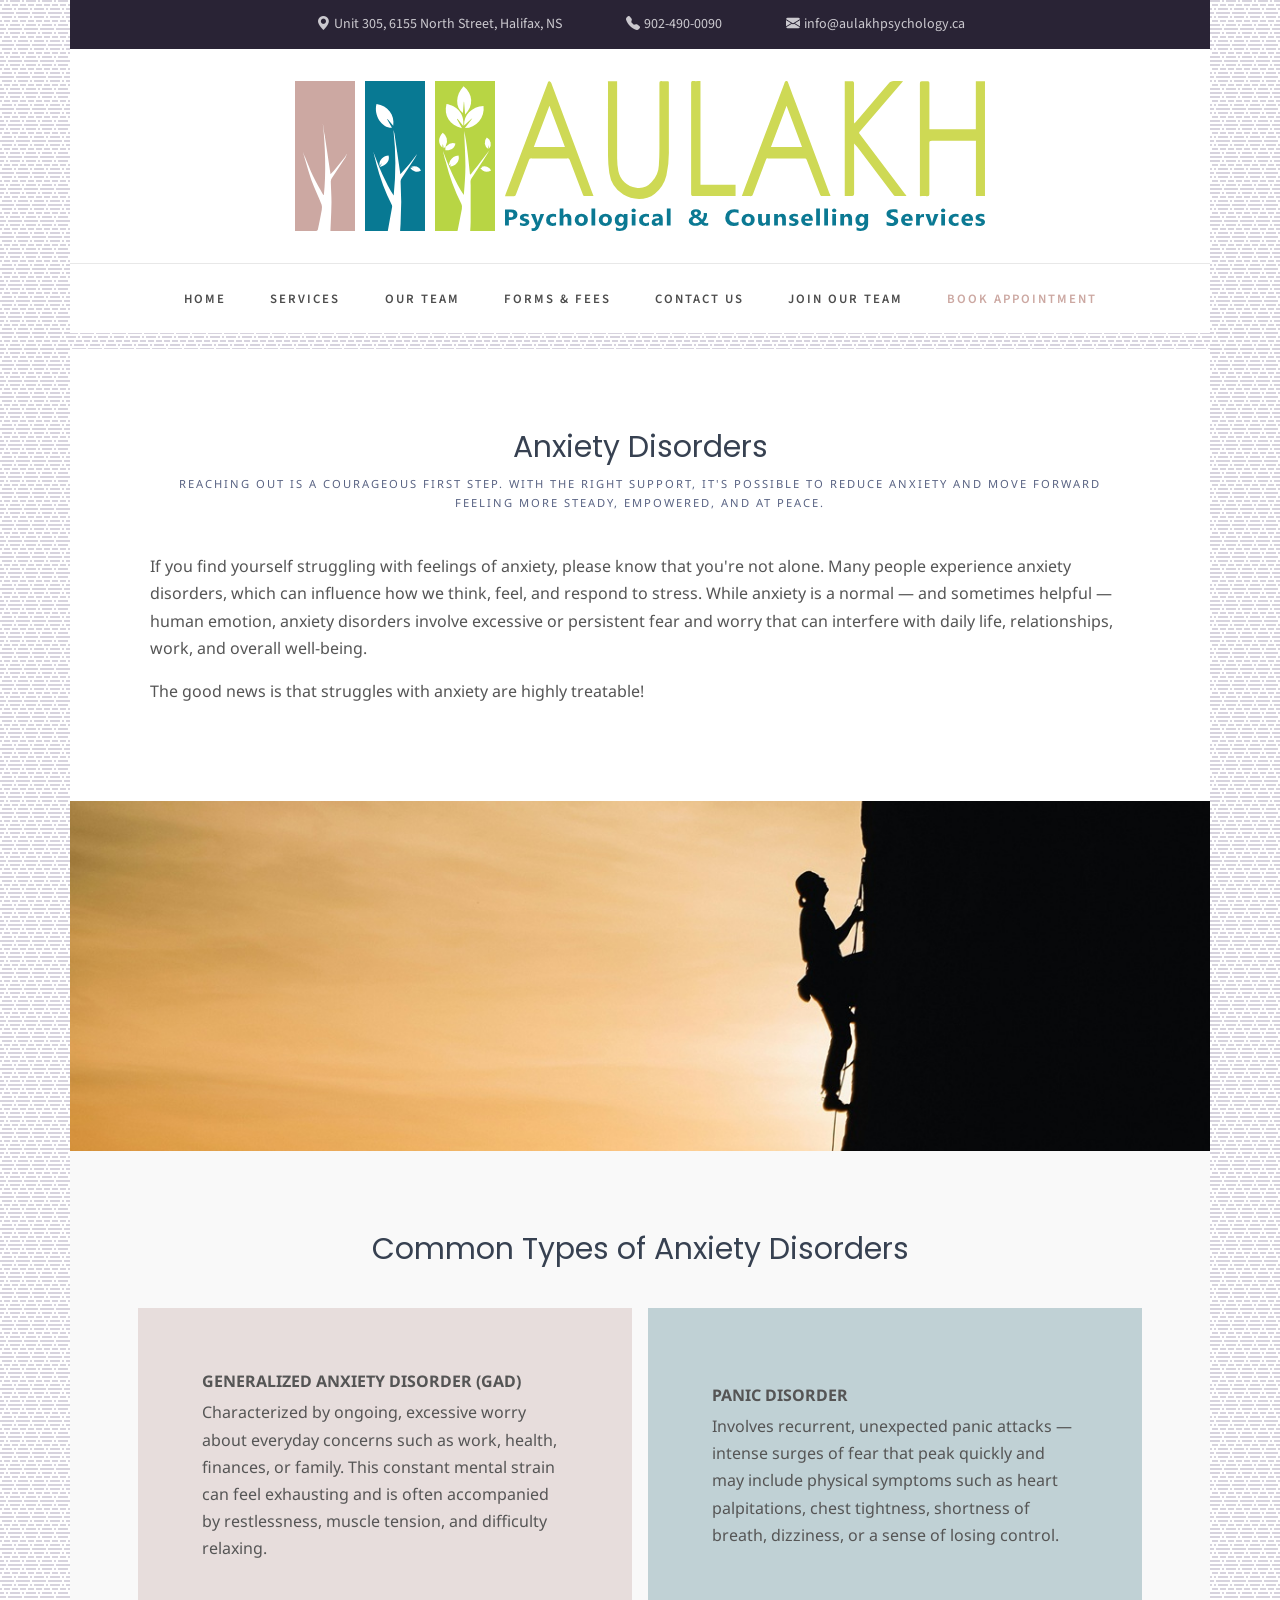
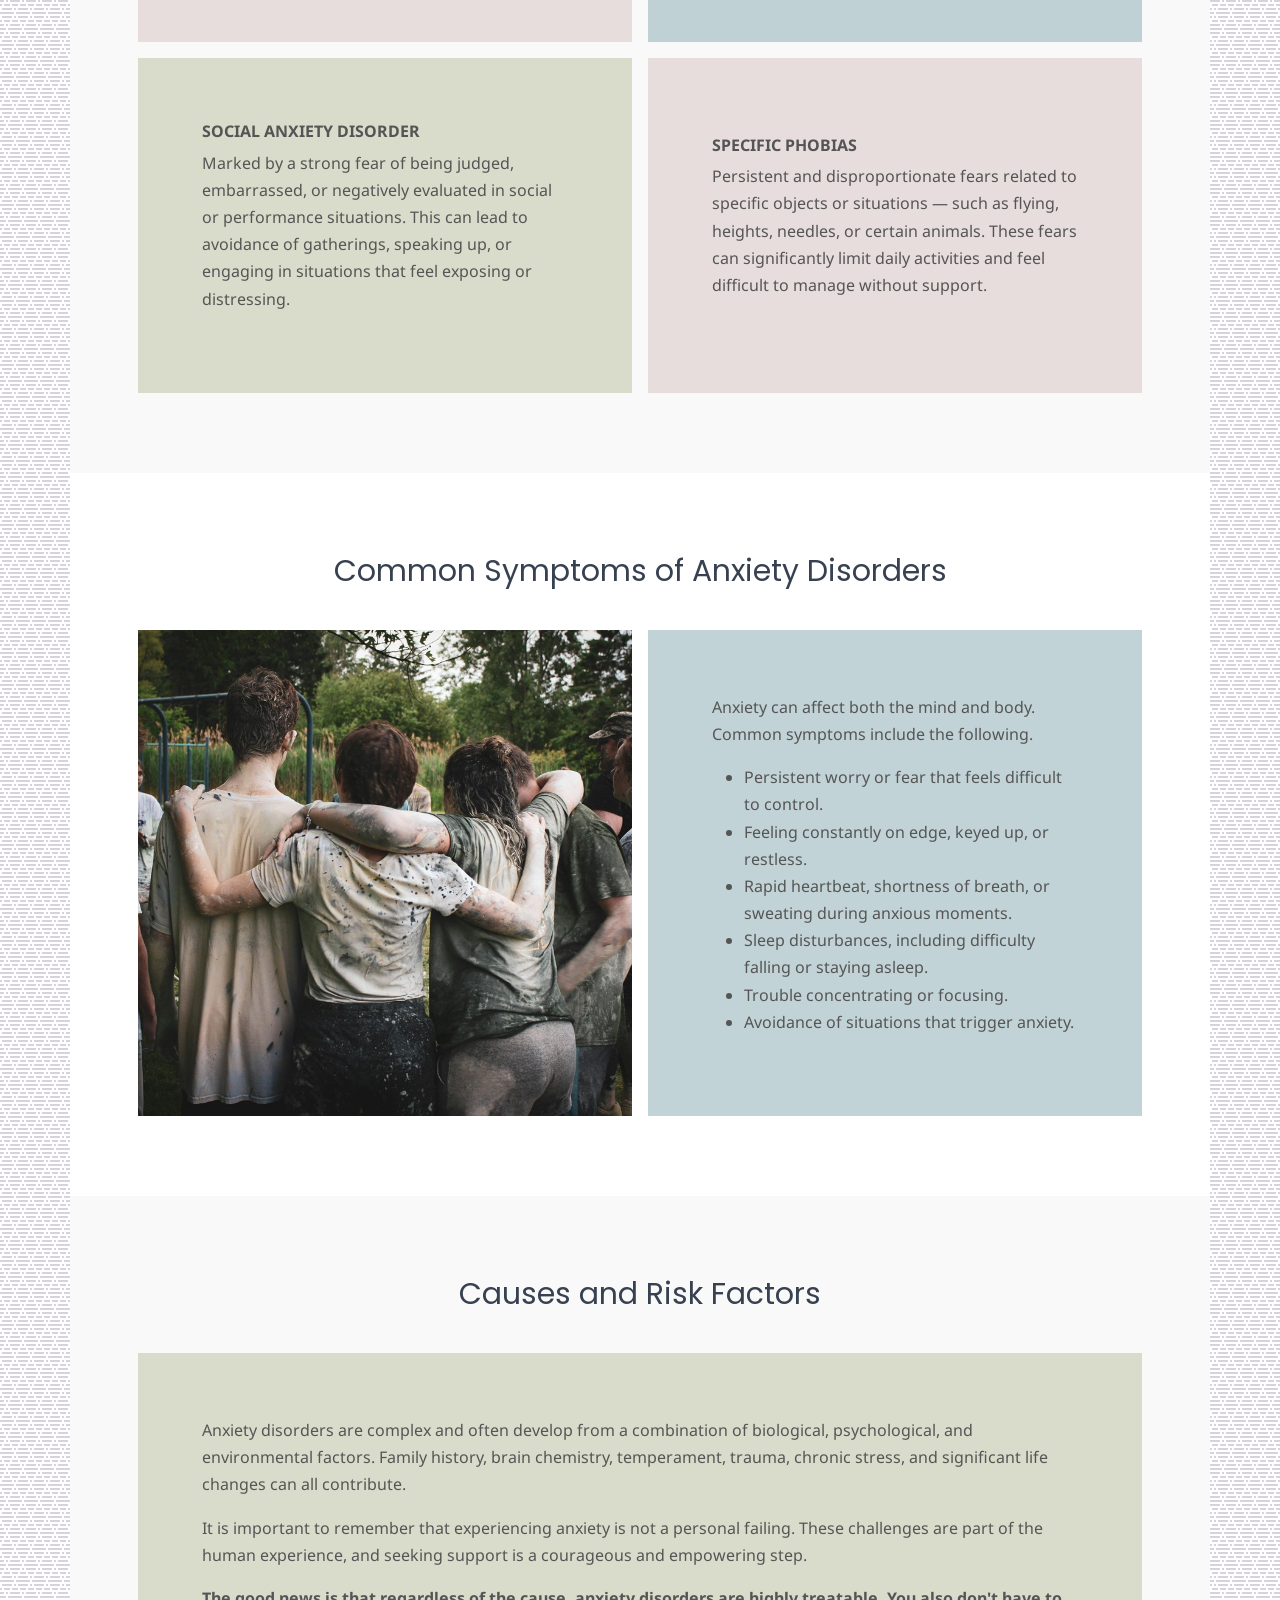
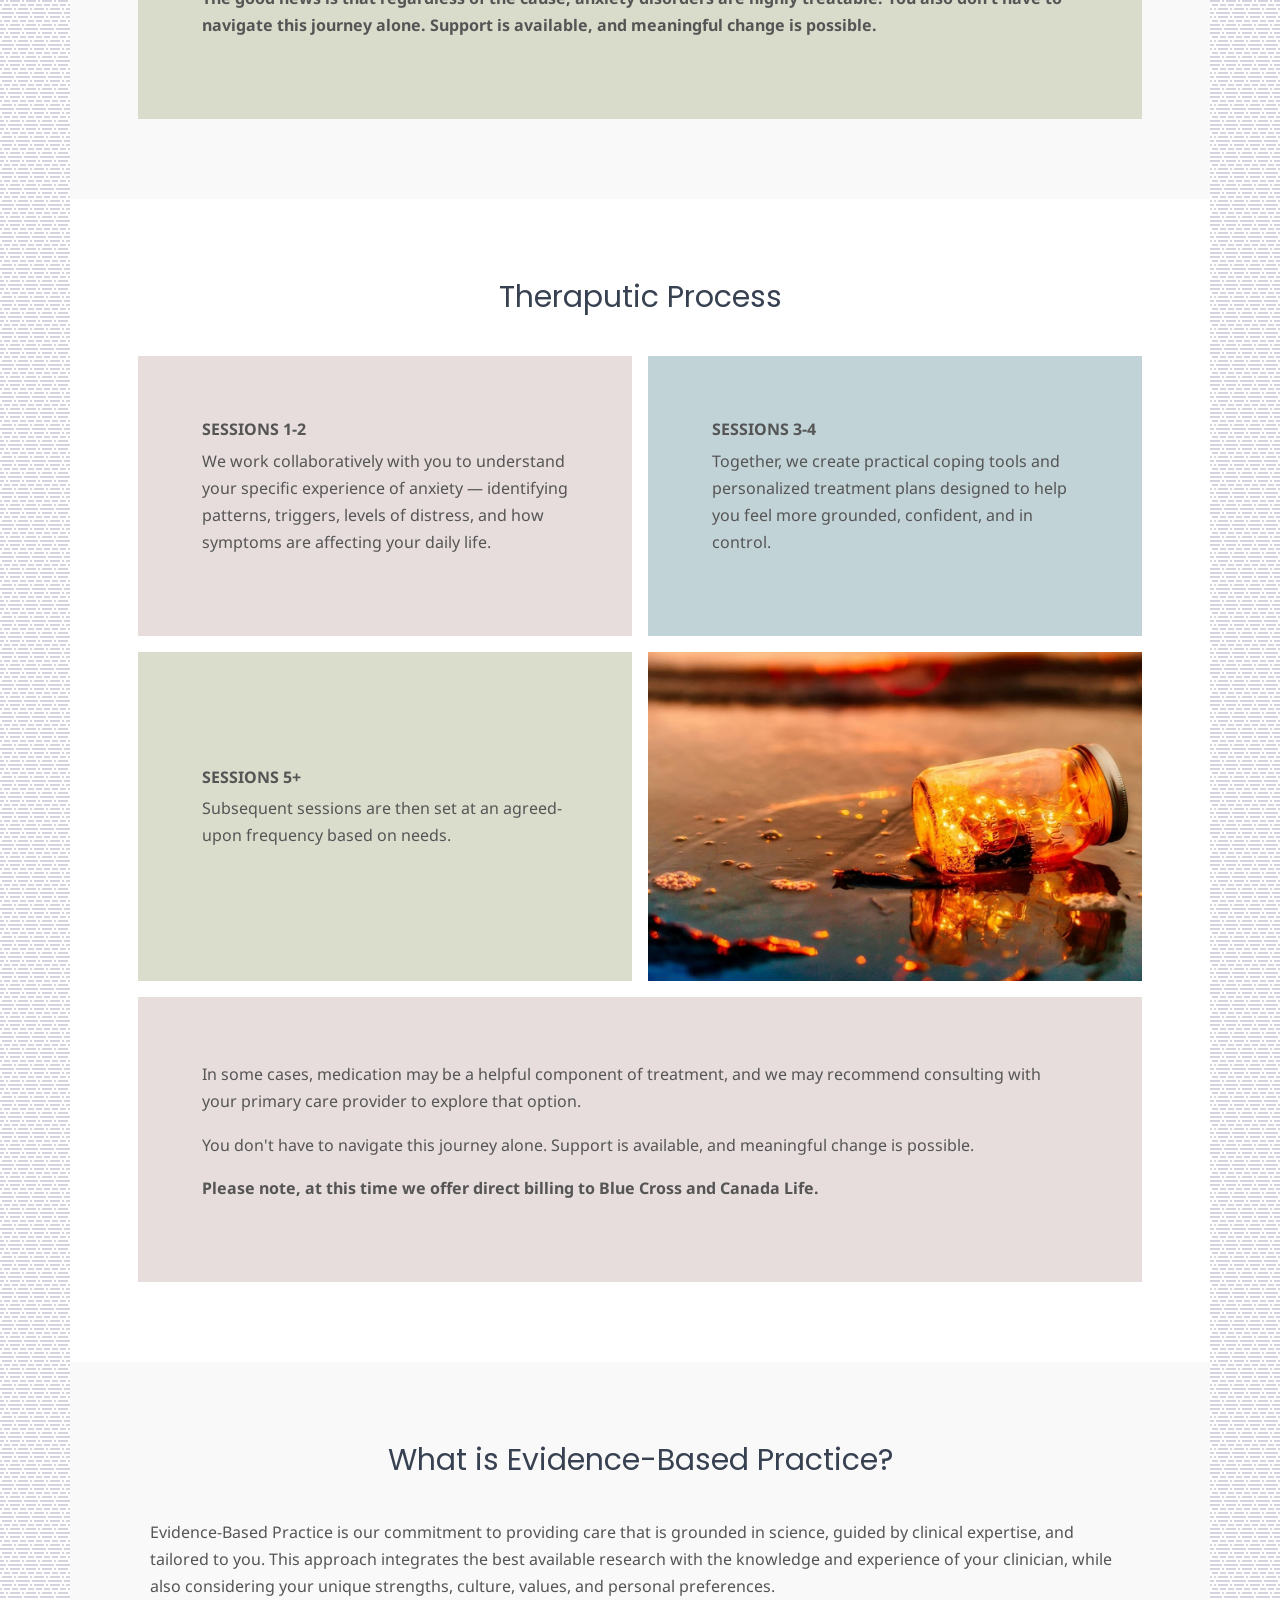
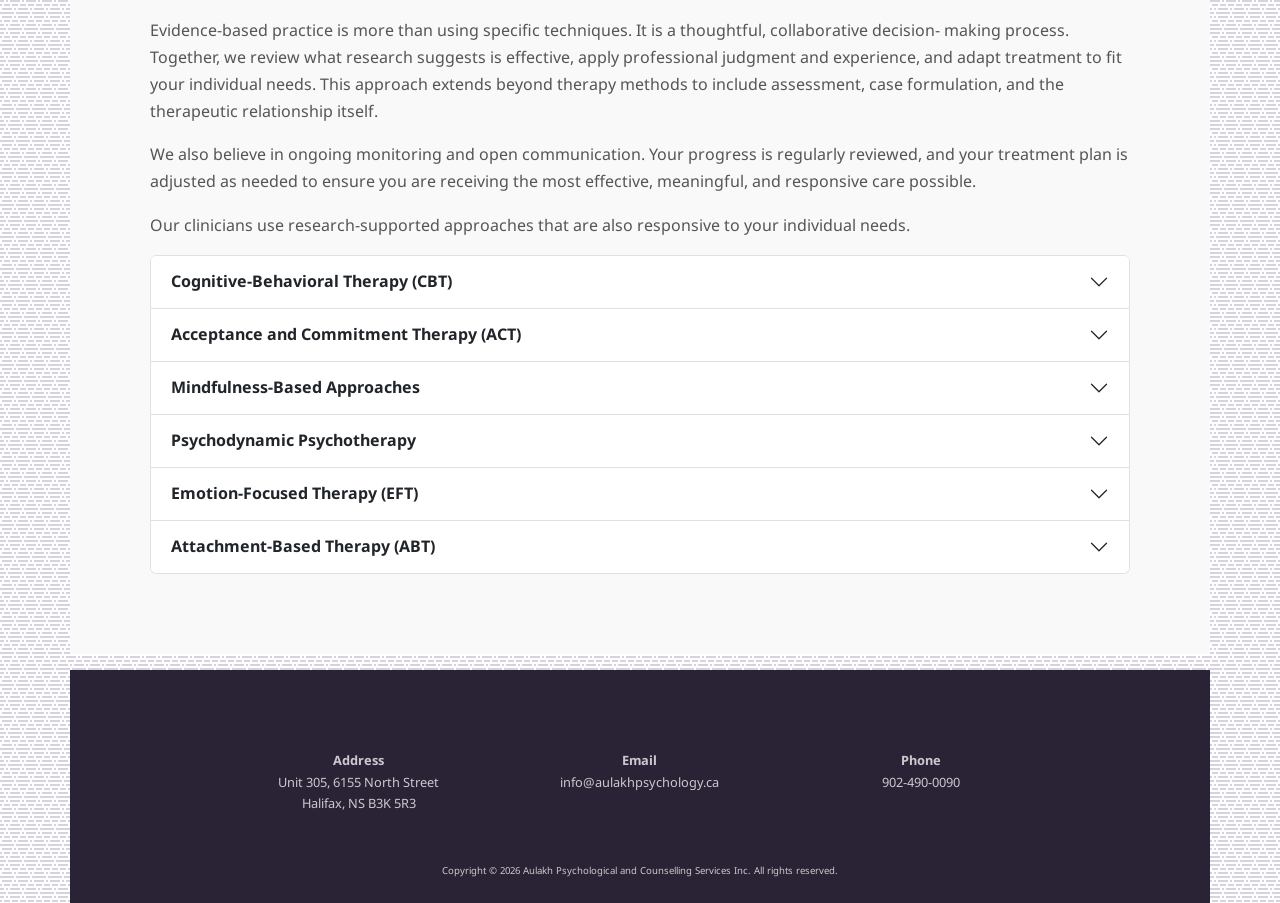
==== anxiety-disorders.html @ 4c72647c "first commit" ====
<!doctype html>
<html lang="en">
    <head>
        <meta charset="utf-8">
        <meta name="viewport" content="width=device-width, initial-scale=1">
        <meta name="description" content="Registered Clinical Psychologists and Social Workers in Halifax, Nova Scotia" />
	    <meta name="keywords" content="aulakh, psychology, psychological, psychologists, counselling, clinicians, assessments, telehealth" />
        <title>Anxiety Disorders - Aulakh Psychology</title>
        
        <!-- STYLESHEETS -->
        <link href="css/animate.css" rel="stylesheet">
        <link href="css/bootstrap.css" rel="stylesheet">
        <link href="css/style.css" rel="stylesheet">
        <!-- END STYLESHEETS -->

        <!-- SCRIPTS -->
        <script src="js/jquery-4.0.0.min.js"></script>
        <script src="js/bootstrap.bundle.js"></script>
        <script src="js/main.js"></script> 
        <!-- END SCRIPTS -->
    </head>
    <body>
        <!-- PRELOADER -->
        <div class="loader-wrap">
            <!-- <span class="loader"></span> -->
        </div>
        <!-- END PRELOADER -->

        <div class="content-blur"></div>
        
        <div class="page-wrapper">
            <header>

                <!-- HEADER INFO BAR -->
                <div class="container-lg text-center d-none d-sm-block header-bar">
                    <div class="row">
                        <div class="col-12 header-banner">
                            <div class="header-content">
                                <a href="http://maps.google.com?q=6155%20North%20Street%20Halifax%20NS%20B3K%205R3" target="_blank"><i class="pe-md-1 bi bi-geo-alt-fill"></i></a><a href="http://maps.google.com?q=6155%20North%20Street%20Halifax%20NS%20B3K%205R3" target="_blank">Unit 305, 6155 North Street, Halifax, NS</a>
                            </div>
                            <div class="header-content">
                                <a href="tel:+9024900090"><i class="pe-md-1 bi bi-telephone-fill"></i></a><a href="tel:+9024900090">902-490-0090</a>
                            </div>
                            <div class="header-content">
                                <a href="mailto:info@aulakhpsychology.ca"><i class="pe-md-1 bi bi-envelope-fill"></i></a><a href="mailto:info@aulakhpsychology.ca">info@aulakhpsychology.ca</a>                  
                            </div>
                        </div>
                    </div>
                </div>
                <!-- END HEADER INFO BAR -->

                <!-- WEBSITE LOGO -->
                <div class="container-lg logo-wrap">
                    <div class="logo-container">
                        <div class="img-container"> 
                            <img src="images/aulakh_logo_1.svg" id="logo-1" alt="Aulakh Logo Small Tree" />
                        </div>
                        <div class="img-container">
                            <img src="images/aulakh_logo_2.svg" id="logo-2" alt="Aulakh Logo Medium Tree" />
                        </div>
                        <div class="img-container">
                            <img src="images/aulakh_logo_3.svg" id="logo-3" alt="Aulakh Logo Large Tree" />
                        </div>
                        <div class="img-container">
                            <img src="images/aulakh_logo_4.svg" id="logo-4" alt="Aulakh Logo Text" />
                        </div>
                    </div>
                </div>
                <!-- END WEBSITE LOGO -->
            </header>
            <!-- NAVIGATION MENU -->
            <nav class="navbar1 container-wrap" role="navigation">
                <div class="container-lg text-center navbar-container">
                    <button class="navbar-toggle">
                        <span class="bar"></span>
                        <span class="bar"></span>
                        <span class="bar"></span>
                    </button>
                    <div class="row">
                        <div class="col-12">
                            <ul class="navbar-menu">
                                <li><a href="index.html">Home</a></li>
                                <li class="has-dropdown">
                                    <a class="scroll" href="index.html#theraputic-services">Services</a>
                                    <button  class="drop-toggle">
                                        <i class="bi bi-chevron-compact-down chevron"></i>
                                    </button>
                                    <ul class="dropdown">
                                        <li><a href="couples-therapy.html">Couples Therapy</a></li>
                                        <li><a href="neurodiversity.html">Neurodiversity</a></li>
                                        <li><a href="mood-disorders.html">Mood Disorders</a></li>
                                        <li class="active"><a href="anxiety-disorders.html">Anxiety Disorders</a></li>
                                        <li><a href="trauma.html">Trauma</a></li>
                                        <li><a href="gender-sexuality.html">Gender & Sexuality</a></li>
                                        <li><a href="assessment-services.html">Assessments</a></li>
                                    </ul>
                                </li>
                                <li><a class="scroll" href="index.html#team">Our Team</a></li>
                                <li><a href="forms-fees.html">Forms & Fees</a></li>
                                <li><a href="contact.html">Contact Us</a></li>
                                <li><a href="join-team.html">Join Our Team</a></li>
                                <li><a href="appointment-request.html" class="appointment">Book Appointment</a></li>
                            </ul>
                        </div>
                    </div>
                </div>
            </nav>
            <!-- END NAVIGATION MENU -->
            <main class="container-wrap">
                <div class="container-lg section-wrap-main bg-white">
                    <div class="row">
                        <div class="col-12 text-center heading">
                            <h1>Anxiety Disorders</h1>
                            <span class="subheading">
                                Reaching out is a courageous first step. With the right support, it's possible to reduce anxiety and 
                                move forward feeling more steady, empowered, and at peace.
                            </span>
                        </div>
                    </div>
                    <div class="row">
                        <div class="col-12">
                            <p>
                                If you find yourself struggling with feelings of anxiety, please know that you're not alone. Many people
                                experience anxiety disorders, which can influence how we think, feel, and respond to stress. While
                                anxiety is a normal — and sometimes helpful — human emotion, anxiety disorders involve excessive or
                                persistent fear and worry that can interfere with daily life, relationships, work, and overall well-being.
                            </p>
                            <p>
                                The good news is that struggles with anxiety are highly treatable!
                            </p>
                        </div>
			        </div>
                </div>
                <div class="container-lg section-wrap-alt">
                    <img class="fill-photo-width" src="images/anxiety-01.jpg">
                </div>
                <div class="container-lg section-wrap bg-grey">
                    <div class="row">
                        <div class="col-12 text-center heading">
                            <h1>Common Types of Anxiety Disorders</h1>
                        </div>
                    </div>
                    <div class="row justify-content-center">
                        <div class="col-lg-6 px-0 pe-lg-2 pe-xxl-3 pb-1 pb-md-2 pb-xxl-3">
                            <div class="w-100 h-100">
                                <div class="info-box-less-padding align-content-center pink w-100 h-100">
                                    <h6>Generalized Anxiety Disorder (GAD)</h6>
                                    <p>
                                        Characterized by ongoing, excessive worry about everyday concerns such as work, health, finances, 
                                        or family. This constant mental strain can feel exhausting and is often accompanied by restlessness, 
                                        muscle tension, and difficulty relaxing.
                                    </p>
                                </div>
                            </div>
                        </div>
                        <div class="col-lg-6 px-0 ps-lg-2 ps-xxl-3 pb-1 py-md-2 pt-lg-0 pb-xxl-3">
                            <div class="w-100 h-100">
                                <div class="info-box-less-padding align-content-center blue w-100 h-100">
                                    <h6>Panic Disorder</h6>
                                    <p>
                                        Involves recurrent, unexpected panic attacks — intense surges of fear that peak quickly and may include 
                                        physical symptoms such as heart palpitations, chest tightness, shortness of breath, dizziness, or a sense 
                                        of losing control.
                                    </p>
                                </div>
                            </div>
                        </div>
                    </div>
                    <div class="row justify-content-center">
                        <div class="col-lg-6 px-0 pe-lg-2 pe-xxl-3 pb-1 py-md-2 pb-lg-0 pt-xxl-3">
                            <div class="w-100 h-100">
                                <div class="info-box-less-padding align-content-center green w-100 h-100">
                                    <h6>Social Anxiety Disorder</h6>
                                    <p>
                                        Marked by a strong fear of being judged, embarrassed, or negatively evaluated in social or performance 
                                        situations. This can lead to avoidance of gatherings, speaking up, or engaging in situations that feel 
                                        exposing or distressing.
                                    </p>
                                </div>
                            </div>
                        </div>
                        <div class="col-lg-6 px-0 ps-lg-2 ps-xxl-3 pt-md-2 pt-xxl-3">
                            <div class="w-100 h-100">
                                <div class="info-box-less-padding align-content-center pink w-100 h-100">
                                    <h6>Specific Phobias</h6>
                                    <p>
                                        Persistent and disproportionate fears related to specific objects or situations — such as flying, heights, 
                                        needles, or certain animals. These fears can significantly limit daily activities and feel difficult to manage 
                                        without support.
                                    </p>
                                </div>
                            </div>
                        </div>
                    </div>
                </div>
                <div class="container-lg section-wrap bg-white">
                    <div class="row">
                        <div class="col-12 text-center heading">
                            <h1>Common Symptoms of Anxiety Disorders</h1>
                        </div>
                    </div>
                    <div class="row justify-content-center">
                        <div class="col-lg-6 px-0 pe-lg-2 pe-xxl-3 pb-1 pb-md-2 pb-lg-0">
                            <div class="w-100 h-100">
                                <div class="w-100 h-100">
                                    <div class="fill-photo-height">
                                        <img class="fill-photo-height" src="images/anxiety-03.jpg">
                                    </div>
                                </div>
                            </div>
                        </div>
                        <div class="col-lg-6 px-0 ps-lg-2 ps-xxl-3 pt-md-2 pt-lg-0">
                            <div class="w-100 h-100">
                                <div class="info-box-less-padding align-content-center blue w-100 h-100">
                                    <p>Anxiety can affect both the mind and body. Common symptoms include the following.</p>
                                    <ul>
                                        <li>Persistent worry or fear that feels difficult to control.</li>
                                        <li>Feeling constantly on edge, keyed up, or restless.</li>
                                        <li>Rapid heartbeat, shortness of breath, or sweating during anxious moments.</li>
                                        <li>Sleep disturbances, including difficulty falling or staying asleep.</li>
                                        <li>Trouble concentrating or focusing.</li>
                                        <li>Avoidance of situations that trigger anxiety.</li>
                                    </ul>
                                </div>
                            </div>
                        </div>
                    </div>
                </div>
                <div class="container-lg section-wrap bg-grey">
                    <div class="row">
                        <div class="col-12 text-center heading">
                            <h1>Causes and Risk Factors</h1>
                        </div>
                    </div>
                    <div class="row justify-content-center">
                        <div class="col-12 px-0">
                            <div class="info-box-less-padding green">
                                <p>
                                    Anxiety disorders are complex and often develop from a combination of biological, psychological, and 
                                    environmental factors. Family history, brain chemistry, temperament, trauma, chronic stress, and
                                    significant life changes can all contribute.
                                </p>
                                <p>
                                    It is important to remember that experiencing anxiety is not a personal failing. These challenges are 
                                    part of the human experience, and seeking support is a courageous and empowering step.
                                </p>
                                <p><strong>
                                    The good news is that regardless of the cause, anxiety disorders are highly treatable. You also don't
                                    have to navigate this journey alone. Support is available, and meaningful change is possible.
                                </strong></p>
                            </div>
                        </div>
                    </div>
                </div>
                <div class="container-lg section-wrap bg-white">
                    <div class="row">
                        <div class="col-12 text-center heading">
                            <h1>Theraputic Process</h1>
                        </div>
                    </div>
                    <div class="row justify-content-center">
                        <div class="col-lg-6 px-0 pe-lg-2 pe-xxl-3 pb-1 pb-md-2 pb-xxl-3">
                            <div class="w-100 h-100">
                                <div class="info-box pink align-content-center w-100 h-100">
                                    <h6>Sessions 1-2</h6>
                                    <p>
                                        We work collaboratively with you to understand your specific experience of anxiety — identifying 
                                        patterns, triggers, levels of distress, and how symptoms are affecting your daily life.
                                    </p>
                                </div>
                            </div>
                        </div>
                        <div class="col-lg-6 px-0 ps-lg-2 ps-xxl-3 pb-1 py-md-2 pt-lg-0 pb-xxl-3">
                            <div class="w-100 h-100">
                                <div class="info-box blue align-content-center w-100 h-100">
                                    <h6>Sessions 3-4</h6>
                                    <p>
                                        Together, we create practical coping tools and personalized treatment plans designed to
                                        help you feel more grounded, confident, and in control.
                                    </p>
                                </div>
                            </div>
                        </div>
                    </div>
                    <div class="row justify-content-center">
                        <div class="col-lg-6 px-0 pe-lg-2 pe-xxl-3 pb-1 py-md-2 py-xxl-3">
                            <div class="w-100 h-100">
                                <div class="info-box green align-content-center w-100 h-100">
                                    <h6>Sessions 5+</h6>
                                    <p>
                                        Subsequent sessions are then set at an agreed-upon frequency based on needs.
                                    </p>
                                </div>
                            </div>
                        </div>
                        <div class="col-lg-6 px-0 ps-lg-2 ps-xxl-3 pb-1 py-md-2 py-xxl-3">
                            <div class="w-100 h-100">
                                <div class=" fill-photo-height w-100 h-100">
                                    <img class="fill-photo-height" src="images/anxiety-02.jpg">
                                </div>
                            </div>
                        </div>
                    </div>
                    <div class="row justify-content-center">
                        <div class="col-12 px-0 pt-md-2 pt-xxl-3">
                            <div class="info-box-less-padding pink">
                                <p>
                                    In some cases, medication may be a helpful component of treatment, and we may recommend
                                    consulting with your primary care provider to explore that option.
                                </p>
                                <p>
                                    You don't have to navigate this journey alone. Support is available, and meaningful change is possible.
                                </p>
                                <p>
                                    <strong>Please note, at this time we offer direct billing to Blue Cross and Canada Life.</strong>
                                </p>
                            </div>
                        </div>
                    </div>
                </div>
                <div class="container-lg section-wrap-main bg-grey">
                    <div class="row">
                        <div class="col-12 text-center heading">
                            <h1>What is Evidence-Based Practice?</h1>
                        </div>
                    </div>
                    <div class="row">
                        <div class="col-12">
                            <p>
                                Evidence-Based Practice is our commitment to providing care that is grounded in science, guided by clinical 
                                expertise, and tailored to you. This approach integrates the best available research with the knowledge and 
                                experience of your clinician, while also considering your unique strengths, culture, values, and personal 
                                preferences.
                            </p>
                            <p>
                                Evidence-based practice is more than using specific techniques. It is a thoughtful, collaborative decision-
                                making process. Together, we review what research suggests is effective, apply professional judgment and 
                                experience, and adapt treatment to fit your individual needs. This approach extends beyond therapy methods to 
                                include assessment, case formulation, and the therapeutic relationship itself.
                            </p>
                            <p>
                                We also believe in ongoing monitoring and open communication. Your progress is regularly reviewed, and your 
                                treatment plan is adjusted as needed to ensure you are receiving the most effective, meaningful, and responsive 
                                care possible.
                            </p>
                            <p>
                                Our clinicians use research-supported approaches that are also responsive to your individual needs.
                            </p>
                            <div class="accordion" id="accordionTherapyType">
                                <div class="accordion-item">
                                    <h2 class="accordion-header">
                                        <button class="accordion-button collapsed" type="button" data-bs-toggle="collapse" data-bs-target="#collapseOne" aria-expanded="false" aria-controls="collapseOne">
                                            <strong>Cognitive-Behavioral Therapy (CBT)</strong>
                                        </button>
                                    </h2>
                                    <div id="collapseOne" class="accordion-collapse collapse" data-bs-parent="#accordionTherapyType">
                                        <div class="accordion-body">
                                            CBT is a practical, evidence-based approach that helps people understand how their thoughts, emotions, 
                                            and behaviors influence one another. In CBT, clients learn to identify unhelpful thinking patterns, 
                                            develop healthier perspectives, and build effective coping strategies. This collaborative, goal-focused 
                                            therapy supports individuals in making meaningful changes that improve emotional well-being and everyday 
                                            functioning.
                                        </div>
                                    </div>
                                </div>
                                <div class="accordion-item">
                                    <h2 class="accordion-header">
                                        <button class="accordion-button collapsed" type="button" data-bs-toggle="collapse" data-bs-target="#collapseTwo" aria-expanded="false" aria-controls="collapseTwo">
                                            <strong>Acceptance and Commitment Therapy (ACT)</strong>
                                        </button>
                                    </h2>
                                    <div id="collapseTwo" class="accordion-collapse collapse" data-bs-parent="#accordionTherapyType">
                                        <div class="accordion-body">
                                            ACT helps individuals develop a healthier relationship with their thoughts and emotions rather than 
                                            struggling to control or avoid them. Through mindfulness and values-based strategies, ACT supports 
                                            people in accepting difficult experiences while committing to actions that align with what matters 
                                            most to them. This approach encourages psychological flexibility, helping individuals live more fully 
                                            and meaningfully even in the presence of life's challenges.
                                        </div>
                                    </div>
                                </div>
                                <div class="accordion-item">
                                    <h2 class="accordion-header">
                                        <button class="accordion-button collapsed" type="button" data-bs-toggle="collapse" data-bs-target="#collapseThree" aria-expanded="false" aria-controls="collapseThree">
                                            <strong>Mindfulness-Based Approaches</strong>
                                        </button>
                                    </h2>
                                    <div id="collapseThree" class="accordion-collapse collapse" data-bs-parent="#accordionTherapyType">
                                        <div class="accordion-body">
                                            Mindfulness-Based Approaches help individuals develop greater awareness of their thoughts, emotions, 
                                            and bodily sensations in the present moment. Through practices such as mindful breathing, reflection, 
                                            and gentle observation, clients learn to respond to experiences with greater clarity, openness, and 
                                            self-compassion. These approaches can help reduce stress, improve emotional regulation, and support 
                                            a more balanced and grounded way of relating to life's challenges.
                                        </div>
                                    </div>
                                </div>
                                <div class="accordion-item">
                                    <h2 class="accordion-header">
                                        <button class="accordion-button collapsed" type="button" data-bs-toggle="collapse" data-bs-target="#collapseFour" aria-expanded="false" aria-controls="collapseFour">
                                            <strong>Psychodynamic Psychotherapy</strong>
                                        </button>
                                    </h2>
                                    <div id="collapseFour" class="accordion-collapse collapse" data-bs-parent="#accordionTherapyType">
                                        <div class="accordion-body">
                                            Psychodynamic Psychotherapy focuses on understanding how past experiences, relationships, and 
                                            unconscious patterns shape present thoughts, feelings, and behaviors. Through reflective conversation 
                                            and a supportive therapeutic relationship, individuals can gain deeper insight into recurring 
                                            emotional patterns and relational dynamics. This process helps foster greater self-awareness, emotional 
                                            growth, and lasting change.
                                        </div>
                                    </div>
                                </div>
                                <div class="accordion-item">
                                    <h2 class="accordion-header">
                                        <button class="accordion-button collapsed" type="button" data-bs-toggle="collapse" data-bs-target="#collapseFive" aria-expanded="false" aria-controls="collapseFive">
                                            <strong>Emotion-Focused Therapy (EFT)</strong>
                                        </button>
                                    </h2>
                                    <div id="collapseFive" class="accordion-collapse collapse" data-bs-parent="#accordionTherapyType">
                                        <div class="accordion-body">
                                            EFT helps individuals better understand, experience, and work through their emotions in a safe and 
                                            supportive environment. By exploring emotional patterns and learning to respond to feelings with greater 
                                            awareness and compassion, clients can transform difficult emotions and develop healthier ways of relating 
                                            to themselves and others. This approach supports emotional healing, stronger relationships, and deeper 
                                            self-understanding.
                                        </div>
                                    </div>
                                </div>
                                <div class="accordion-item">
                                    <h2 class="accordion-header">
                                        <button class="accordion-button collapsed" type="button" data-bs-toggle="collapse" data-bs-target="#collapseSix" aria-expanded="false" aria-controls="collapseSix">
                                            <strong>Attachment-Based Therapy (ABT)</strong>
                                        </button>
                                    </h2>
                                    <div id="collapseSix" class="accordion-collapse collapse" data-bs-parent="#accordionTherapyType">
                                        <div class="accordion-body">
                                            ABT focuses on understanding and healing patterns in relationships that originate from early life 
                                            experiences. By exploring attachment styles and emotional bonds, this approach helps individuals 
                                            build healthier connections, improve emotional regulation, and foster a stronger sense of trust and 
                                            security in their relationships.
                                        </div>
                                    </div>
                                </div>
                            </div>
                        </div>
                    </div>
                </div>
            </main>
            <!-- FOOTER -->
            <footer class="container-wrap-footer">
                <div class="container-lg text-center footer-bar">
                    <div class="row justify-content-around">
                        <div class="col-md-4 footer-text">
                            <p>
                                <strong>Address</strong>
                                <a href="http://maps.google.com?q=6155%20North%20Street%20Halifax%20NS%20B3K%205R3" target="_blank">
                                <br>Unit 305, 6155 North Street
                                <br>Halifax, NS B3K 5R3
                                </a>
                            </p>
                        </div>
                        <div class="col-md-4 footer-text">
                            <P>
                                <strong>Email</strong>
                                <br><a href="mailto:info@aulakhpsychology.ca">info@aulakhpsychology.ca</a>
                            </P>
                        </div>
                        <div class="col-md-4 footer-text">
                            <p>
                                <strong>Phone</strong>
                                <br><a href="tel:+9024900090">902-490-0090</a>
                            </p>
                        </div>
                    </div>
                    <div class="row footer-copyright">
                        <p>Copyright © <span id="currentYear"></span> Aulakh Psychological and Counselling Services Inc. All rights reserved.</p>
                    </div>
                </div>
            </footer>
            <!-- MOBILE NAVBAR SCRIPT -->
            <script src="js/navigation.js"></script>
            <!-- END MOBILE NAVBAR SCRIPT -->
        </div>
        <!-- SCROLL TO TOP -->
            <div class="scroll-to-top">
                <a href="#"><i class="pe-md-1 bi bi-arrow-up-square-fill"></i></a>
            </div>
        <!-- END SCROLL TO TOP -->
    </body>
</html>
---- css/style.css ----
/* IMPORT FONTS */
@import url('https://fonts.googleapis.com/css2?family=Noto+Sans:ital,wght@0,100..900;1,100..900&family=Poppins:ital,wght@0,100;0,200;0,300;0,400;0,500;0,600;0,700;0,800;0,900;1,100;1,200;1,300;1,400;1,500;1,600;1,700;1,800;1,900&family=Source+Sans+3:ital,wght@0,200..900;1,200..900&display=swap');

/* IMPORT BOOTSTRAP ICONS */
@import url("https://cdn.jsdelivr.net/npm/bootstrap-icons@1.13.1/font/bootstrap-icons.min.css");

/* VARIABLE DECLARATIONS */
:root {
  font-size: 1rem;
  --lavender-light: #dfdbe5;
  --lavender: #c4bdce;
  --midnight-purple: #292335;
  --aulakh-blue: #1d566e;
  --aulakh-blue-light: rgba(169, 193, 198, 0.7);
  --aulakh-blue-extralight: rgba(169, 193, 198, 0.3);
  --aulakh-green: #b8d544;
  --aulakh-green-light: rgba(214, 218, 199, 0.9);
  --aulakh-green-extralight: rgba(214, 218, 199, 0.4);
  --aulakh-pink: #cca8a2;
  --aulakh-pink-light: rgba(231, 221, 220, 1);
  --aulakh-pink-extralight: rgba(231, 221, 220, 0.5);
  --slate-grey: #374151;
  --slate-grey-light: #596383;
  --info-box-grey: rgba(0, 0, 0, 0.1);
}

/* 'POPPINS' FONT DECLARATIONS */
.poppins-thin {
  font-family: "Poppins", sans-serif;
  font-weight: 100;
  font-style: normal;
}

.poppins-extralight {
  font-family: "Poppins", sans-serif;
  font-weight: 200;
  font-style: normal;
}

.poppins-light {
  font-family: "Poppins", sans-serif;
  font-weight: 300;
  font-style: normal;
}

.poppins-regular {
  font-family: "Poppins", sans-serif;
  font-weight: 400;
  font-style: normal;
}

.poppins-medium {
  font-family: "Poppins", sans-serif;
  font-weight: 500;
  font-style: normal;
}

.poppins-semibold {
  font-family: "Poppins", sans-serif;
  font-weight: 600;
  font-style: normal;
}

.poppins-bold {
  font-family: "Poppins", sans-serif;
  font-weight: 700;
  font-style: normal;
}

.poppins-extrabold {
  font-family: "Poppins", sans-serif;
  font-weight: 800;
  font-style: normal;
}

.poppins-black {
  font-family: "Poppins", sans-serif;
  font-weight: 900;
  font-style: normal;
}

.poppins-thin-italic {
  font-family: "Poppins", sans-serif;
  font-weight: 100;
  font-style: italic;
}

.poppins-extralight-italic {
  font-family: "Poppins", sans-serif;
  font-weight: 200;
  font-style: italic;
}

.poppins-light-italic {
  font-family: "Poppins", sans-serif;
  font-weight: 300;
  font-style: italic;
}

.poppins-regular-italic {
  font-family: "Poppins", sans-serif;
  font-weight: 400;
  font-style: italic;
}

.poppins-medium-italic {
  font-family: "Poppins", sans-serif;
  font-weight: 500;
  font-style: italic;
}

.poppins-semibold-italic {
  font-family: "Poppins", sans-serif;
  font-weight: 600;
  font-style: italic;
}

.poppins-bold-italic {
  font-family: "Poppins", sans-serif;
  font-weight: 700;
  font-style: italic;
}

.poppins-extrabold-italic {
  font-family: "Poppins", sans-serif;
  font-weight: 800;
  font-style: italic;
}

.poppins-black-italic {
  font-family: "Poppins", sans-serif;
  font-weight: 900;
  font-style: italic;
}

/* 'NOTO SANS' FONT DECLARATIONS */
.noto-sans-thin {
  font-family: "Noto Sans", sans-serif;
  font-optical-sizing: auto;
  font-weight: 100;
  font-style: normal;
  font-variation-settings:
    "wdth" 100;
}

.noto-sans-extralight {
  font-family: "Noto Sans", sans-serif;
  font-optical-sizing: auto;
  font-weight: 200;
  font-style: normal;
  font-variation-settings:
    "wdth" 100;
}

.noto-sans-light {
  font-family: "Noto Sans", sans-serif;
  font-optical-sizing: auto;
  font-weight: 300;
  font-style: normal;
  font-variation-settings:
    "wdth" 100;
}

.noto-sans-regular {
  font-family: "Noto Sans", sans-serif;
  font-optical-sizing: auto;
  font-weight: 400;
  font-style: normal;
  font-variation-settings:
    "wdth" 100;
}

.noto-sans-medium {
  font-family: "Noto Sans", sans-serif;
  font-optical-sizing: auto;
  font-weight: 500;
  font-style: normal;
  font-variation-settings:
    "wdth" 100;
}

.noto-sans-semibold {
  font-family: "Noto Sans", sans-serif;
  font-optical-sizing: auto;
  font-weight: 600;
  font-style: normal;
  font-variation-settings:
    "wdth" 100;
}

.noto-sans-bold {
  font-family: "Noto Sans", sans-serif;
  font-optical-sizing: auto;
  font-weight: 700;
  font-style: normal;
  font-variation-settings:
    "wdth" 100;
}

.noto-sans-extrabold {
  font-family: "Noto Sans", sans-serif;
  font-optical-sizing: auto;
  font-weight: 800;
  font-style: normal;
  font-variation-settings:
    "wdth" 100;
}

.noto-sans-black {
  font-family: "Noto Sans", sans-serif;
  font-optical-sizing: auto;
  font-weight: 900;
  font-style: normal;
  font-variation-settings:
    "wdth" 100;
}

.noto-sans-thin-italic {
  font-family: "Noto Sans", sans-serif;
  font-optical-sizing: auto;
  font-weight: 100;
  font-style: italic;
  font-variation-settings:
    "wdth" 100;
}

.noto-sans-extralight-italic {
  font-family: "Noto Sans", sans-serif;
  font-optical-sizing: auto;
  font-weight: 200;
  font-style: italic;
  font-variation-settings:
    "wdth" 100;
}

.noto-sans-light-italic {
  font-family: "Noto Sans", sans-serif;
  font-optical-sizing: auto;
  font-weight: 300;
  font-style: italic;
  font-variation-settings:
    "wdth" 100;
}

.noto-sans-regular-italic {
  font-family: "Noto Sans", sans-serif;
  font-optical-sizing: auto;
  font-weight: 400;
  font-style: italic;
  font-variation-settings:
    "wdth" 100;
}

.noto-sans-medium-italic {
  font-family: "Noto Sans", sans-serif;
  font-optical-sizing: auto;
  font-weight: 500;
  font-style: italic;
  font-variation-settings:
    "wdth" 100;
}

.noto-sans-semibold-italic {
  font-family: "Noto Sans", sans-serif;
  font-optical-sizing: auto;
  font-weight: 600;
  font-style: italic;
  font-variation-settings:
    "wdth" 100;
}

.noto-sans-bold-italic {
  font-family: "Noto Sans", sans-serif;
  font-optical-sizing: auto;
  font-weight: 700;
  font-style: italic;
  font-variation-settings:
    "wdth" 100;
}

.noto-sans-extrabold-italic {
  font-family: "Noto Sans", sans-serif;
  font-optical-sizing: auto;
  font-weight: 800;
  font-style: italic;
  font-variation-settings:
    "wdth" 100;
}

.noto-sans-black-italic {
  font-family: "Noto Sans", sans-serif;
  font-optical-sizing: auto;
  font-weight: 900;
  font-style: italic;
  font-variation-settings:
    "wdth" 100;
}

/* 'SOURCE SANS 3' FONT DECLARATIONS */
.source-sans-3-extralight {
  font-family: "Source Sans 3", sans-serif;
  font-optical-sizing: auto;
  font-weight: 200;
  font-style: normal;
}

.source-sans-3-light {
  font-family: "Source Sans 3", sans-serif;
  font-optical-sizing: auto;
  font-weight: 300;
  font-style: normal;
}

.source-sans-3-regular {
  font-family: "Source Sans 3", sans-serif;
  font-optical-sizing: auto;
  font-weight: 400;
  font-style: normal;
}

.source-sans-3-medium {
  font-family: "Source Sans 3", sans-serif;
  font-optical-sizing: auto;
  font-weight: 500;
  font-style: normal;
}

.source-sans-3-semibold {
  font-family: "Source Sans 3", sans-serif;
  font-optical-sizing: auto;
  font-weight: 600;
  font-style: normal;
}

.source-sans-3-bold {
  font-family: "Source Sans 3", sans-serif;
  font-optical-sizing: auto;
  font-weight: 700;
  font-style: normal;
}

.source-sans-3-extrabold {
  font-family: "Source Sans 3", sans-serif;
  font-optical-sizing: auto;
  font-weight: 800;
  font-style: normal;
}

.source-sans-3-black {
  font-family: "Source Sans 3", sans-serif;
  font-optical-sizing: auto;
  font-weight: 900;
  font-style: normal;
}

.source-sans-3-extralight-italic {
  font-family: "Source Sans 3", sans-serif;
  font-optical-sizing: auto;
  font-weight: 200;
  font-style: italic;
}

.source-sans-3-light-italic {
  font-family: "Source Sans 3", sans-serif;
  font-optical-sizing: auto;
  font-weight: 300;
  font-style: italic;
}

.source-sans-3-regular-italic {
  font-family: "Source Sans 3", sans-serif;
  font-optical-sizing: auto;
  font-weight: 400;
  font-style: italic;
}

.source-sans-3-medium-italic {
  font-family: "Source Sans 3", sans-serif;
  font-optical-sizing: auto;
  font-weight: 500;
  font-style: italic;
}

.source-sans-3-semibold-italic {
  font-family: "Source Sans 3", sans-serif;
  font-optical-sizing: auto;
  font-weight: 600;
  font-style: italic;
}

.source-sans-3-bold-italic {
  font-family: "Source Sans 3", sans-serif;
  font-optical-sizing: auto;
  font-weight: 700;
  font-style: italic;
}

.source-sans-3-extrabold-italic {
  font-family: "Source Sans 3", sans-serif;
  font-optical-sizing: auto;
  font-weight: 800;
  font-style: italic;
}

.source-sans-3-black-italic {
  font-family: "Source Sans 3", sans-serif;
  font-optical-sizing: auto;
  font-weight: 900;
  font-style: italic;
}

/* PRELOADER */
.loader-wrap {
  width: 100%;
  height: 100%;
  position: absolute;
  top: 0;
  left: 0;
  display: flex;
  justify-content: center;
  align-items: center;
  z-index: 9999;
}

.loader {
  width: 48px;
  height: 48px;
  display: inline-block;
  position: relative;
}

.loader::after, .loader::before {
  content: '';  
  box-sizing: border-box;
  width: 48px;
  height: 48px;
  border-radius: 50%;
  border: 2px solid #242f3f;
  position: absolute;
  left: 0;
  top: 0;
  animation: animloader 2s linear infinite;
}

.loader::after {
  animation-delay: 1s;
}

@keyframes animloader {
  0% {
    transform: scale(0);
    opacity: 1;
  }

  100% {
    transform: scale(1);
    opacity: 0;
  }
}

/* GLOBAL STYLES */
html {
  scroll-behavior: smooth;
}

html, body {
  box-sizing: border-box;
}

body {
  background-color: var(--light-lavender);
  background-image: url("data:image/svg+xml,%3Csvg xmlns='http://www.w3.org/2000/svg' width='16' height='32' viewBox='0 0 16 32'%3E%3Cg fill='%239C92AC' fill-opacity='0.4'%3E%3Cpath fill-rule='evenodd' d='M0 24h4v2H0v-2zm0 4h6v2H0v-2zm0-8h2v2H0v-2zM0 0h4v2H0V0zm0 4h2v2H0V4zm16 20h-6v2h6v-2zm0 4H8v2h8v-2zm0-8h-4v2h4v-2zm0-20h-6v2h6V0zm0 4h-4v2h4V4zm-2 12h2v2h-2v-2zm0-8h2v2h-2V8zM2 8h10v2H2V8zm0 8h10v2H2v-2zm-2-4h14v2H0v-2zm4-8h6v2H4V4zm0 16h6v2H4v-2zM6 0h2v2H6V0zm0 24h2v2H6v-2z'/%3E%3C/g%3E%3C/svg%3E");
  font-family: "Noto Sans", sans-serif;
  font-weight: normal;
  line-height: 1.7;
  color: #555;
}

body.overflow.active {
  overflow: hidden;
}

h6 {
  text-transform: uppercase;
  font-weight: 700;
}

a {
  transition: 0.5s;
  outline: none;
  text-decoration: none;
}

a:hover, a:active, a:focus {
  outline: none;
  text-decoration: none;
}

.page-wrapper {
  position: relative;
  height: 100%;
  overflow-x: hidden;
  overflow-y: hidden;
}

/*CONTAINERS */
.header-bar, .footer-bar {
  margin: 0 auto;
  background: #292335;
  color: #cbc9cf;
}

.footer-bar {
  padding: 5rem 10rem 0.5rem 10rem;
}

.footer-text {
  font-size: 0.8rem;
  margin-bottom: 2rem;
}

.footer-copyright {
  font-size: 0.6rem;
}

@media screen and (max-width: 992px) {
  .footer-bar {
    padding: 2rem 0 0.5rem 0;
  }
}

.header-banner {
  padding: 0.8rem 0;
  display: flex;
  justify-content: center;
}

.header-content {
  padding: 0 2rem;
  display: block;
  font-family: "Source Sans 3", sans-serif;
  font-size: 0.875rem;
}

@media screen and (max-width: 992px) {
  .header-banner {
    justify-content: flex-start;
  }
  .header-content {
    display: grid;
    padding: 0 0.6em;
  }
}

.container-wrap {
  margin: 0 auto 1em auto;
}

.container-wrap-footer {
  margin: 0 auto;
}

.logo-wrap {
  margin: 0 auto;
  padding: 2em 0;
  display: flex;
  justify-content: center;
  background: #fff;
  border-bottom: 1px solid rgba(0, 0, 0, 0.09);
}

@media screen and (max-width: 992px) {
  .logo-wrap {
    border-bottom: none;
  }
}

/* ELEMENT STYLES */
.header-bar a, .footer-bar a {
    color: #cbc9cf;
}

.content-bar a:hover, .content-bar a:active, .content-bar a:focus {
  color: #cbc9cf;
}

.logo-container {
  display: inline-grid;
  grid: 1fr / 1fr 1fr 1fr 8fr;
  gap: 10px;
  width: 80%;
  max-width: 690px
}

.logo-container .img-container img {
width: 100%;
height: auto;
}

@media screen and (max-width: 576px) {
  .logo-wrap {
    justify-content: left;
    padding-left: 2em;
  }
}

#logo-1 {
  animation-delay: 500ms;
}

#logo-2 {
  animation-delay: 800ms;
}

#logo-3 {
  animation-delay: 1100ms;
}

#logo-4 {
  animation-delay: 1500ms;
}

.section-wrap, .section-wrap-main {
  padding: 5rem 5rem;
  clear: both;
}

.section-wrap-alt {
  padding: 0;
  clear: both;
}

.section-wrap-top {
  padding: 5rem 5rem 0 5rem;
  clear: both;
}

.section-wrap-bottom {
  padding: 0 5rem 5rem 5rem;
  clear: both;
}

@media screen and (max-width: 768px) {
  .section-wrap, .section-wrap-main {
    padding: 3rem 3rem;
  }

  .section-wrap-top {
  padding: 3rem 3rem 0 3rem;
  clear: both;
  }

.section-wrap-bottom {
  padding: 0 3rem 3rem 3rem;
  clear: both;
  }
}

@media screen and (max-width: 992px) {
  .section-wrap, .section-wrap-main {
    padding: 5rem 3rem;
  }
}

@media screen and (max-width: 768px) {
  .section-wrap {
    padding: 3rem 0rem;
  }

  .section-wrap-main {
    padding: 3rem 1rem;
  }

  .section-wrap-top {
  padding: 3rem 1rem 0 1rem;
  clear: both;
  }

  .section-wrap-bottom {
  padding: 0 1rem 3rem 1rem;
  clear: both;
  }
}

.bg-white {
  background: #fff;
}

.bg-grey {
  background: #f9f9f9;
}

.heading {
  margin-bottom: 2em;
}

.heading h1 {
  font-family: "Poppins", sans-serif;
  font-weight: 400;
  font-style: normal;
  font-size: 1.875rem;
  margin-bottom: 0.3em;
  line-height: auto;
  color: var(--slate-grey);
}

.subheading {
  display: block;
  margin-bottom: 0.6rem;
  text-transform: uppercase;
  font-size: 0.7em;
  letter-spacing: 2px;
  color: var(--slate-grey-light);
}

.profile  {
  margin-bottom: 3em;
}

.profile > h3 a {
  font-family: "Poppins", sans-serif;
  font-weight: 600;
  font-style: normal;
  font-size: 1.15rem;
  margin-bottom: 5px;
  line-height: auto;
  color: var(--slate-grey) !important;
  cursor: pointer;
}

.profile > h5 {
  font-size: 1rem;
  color: var(--slate-grey);
  margin-bottom: 0;
}

.profile > span {
  font-size: 0.8rem;
}

.profile-photo {
  float: left;
  max-width: 40%;
  margin: 0 2rem 1rem 0;
  padding: 0;
}

.modal-content {
  border-radius: 3px;
}

.modal-body {
  padding: 2rem;
  font-family: inherit;
  font-family: "Noto Sans", sans-serif;
  font-weight: normal;
  line-height: 1.7;
  color: #555;
}

.modal-body h2 {
  font-family: "Poppins", sans-serif;
  font-weight: 500;
  font-style: normal;
  font-size: 1.6rem;
  line-height: auto;
  color: var(--slate-grey);
  margin-bottom: 5px;
}

.text-body-secondary {
  font-size: 0.8rem;
}

.modal-body h5 {
  font-size: 1.4rem;
  font-weight: 300;
  color: var(--slate-grey);
  margin-bottom: 40px;
}

.modal-body p {
  font-size: 0.875rem;
}

.infographic {
  width: 100%;
}

#infographic-wide{
	display: none;
}

#infographic-narrow {
	display: block;
  max-width: 350px;
  float: right;
  padding: 0 0 1.6em 1.6em;
}

@media screen and (max-width: 992px) {
  #infographic-wide {
	  display: block;
    max-width: 800px;
    margin: 0 auto;
  }
  #infographic-narrow {
	  display: none;
  }
}

.fill-photo-width {
  width: 100%;
  max-height: 350px;
  object-fit: cover;
}

.fill-photo-height {
  width: 100%;
  height: 100%;
  object-fit: cover;
}

.services {
  padding-bottom: 30px;
  display: flex;
}

.card h3 {
  font-size: 1.25rem;
}

a, .text-link {
  color: var(--aulakh-blue);
}

.card {
  padding: 2em;
  border: none;
  border-radius: 0 40px;
  box-shadow: rgba(0, 0, 0, 0.08) -5px 5px 10px;
  transition: background-color 0.3s 0s, box-shadow 0.3s 0s, transform 0.3s 0s;
  cursor: pointer;
}

.card a {
  color: #555;
}

.card:hover {
  box-shadow: rgba(0, 0, 0, 0.24) -5px 5px 10px;
  transform: scale(1.03);
}

.text-link {
  font-weight: 500;
  padding: 0;
  margin: auto 0 0 0;
}

.description {
  font-size: 0.875rem;
  margin: 20px 0 15px 0;
}

ul.bulletpoint {
  font-size: 0.875rem;
  list-style: none;
  padding-left: 1.2rem;
}

ul.bulletpoint li {
	margin: 0 0 0.25rem 0;
  padding: 0 0 0 2rem;
  position: relative;
}

ul.bulletpoint li:before {
  display: block;
  font-size: 1rem;
  line-height: 1.7rem;
  left: 0;
  position: absolute;
  text-align: center;
  top: 0;
}

ul.bulletpoint li:last-child {
  margin-bottom: 1rem;
}

.card-pink {
  background-color: var(--aulakh-pink-extralight);
}

.card-pink:hover {
  background-color: var(--aulakh-pink-light);
}

.card-blue {
  background-color: var(--aulakh-blue-extralight);
}

.card-blue:hover {
  background-color: var(--aulakh-blue-light);
}

.card-green {
  background-color: var(--aulakh-green-extralight);
}

.card-green:hover {
  background-color: var(--aulakh-green-light);
}

.profile-button {
  background-size: cover;
  background-position: center center;
  background-repeat: no-repeat;
  margin: 0 auto 20px auto;
  padding: 0;
  width: 180px;
  height: 180px;
  overflow: hidden;
  border: 8px solid var(--lavender-light);
  -webkit-border-radius: 50% 0 50% 50%;
  -moz-border-radius: 50% 0 50% 50%;
  -ms-border-radius: 50% 0 50% 50%;
  border-radius: 50% 0 50% 50%;
  transition: transform 0.3s, box-shadow 0.3s;
}

.appt-btn {
  margin: 1.8rem 0 2.5rem 0;
  display: inline-block;
  width: 260px;
  height: 50px;
  border-radius: 5px;
  border: 2px solid #240046;
  background: #fff;
  position: relative;
  overflow: hidden;
  transition: all 0.3s;
  z-index: 1;
}

.appt-btn span {
  color: #240046;
  font-size: 19px;
  font-weight: 700;
}

.appt-btn:hover {
  background: #eee;
}

/* ALTERNATE BUTTON 2 */

.appt-btn2 {
  margin: 1.8rem 0 2.5rem 0;
  display: inline-block;
  width: 260px;
  height: 50px;
  border-radius: 5px;
  border: 2px solid #240046;
  background: #240046;
  position: relative;
  overflow: hidden;
  transition: all 0.3s;
  z-index: 1;
}

.appt-btn2 span {
  color: #dedede;
  font-size: 19px;
  font-weight: 700;
}

.appt-btn2:hover {
  background: #37204d;
  border: #37204d;
}

/* END ALTERNATE BUTTON 2 */

/* ALTERNATE BUTTON 3 */

.appt-btn3 {
  margin: 1.8rem 0 2.5rem 0;
  display: inline-block;
  width: 260px;
  height: 50px;
  border-radius: 5px;
  border: 2px solid #240046;
  background: #fff;
  position: relative;
  overflow: hidden;
  transition: all 0.3s;
  z-index: 1;
}

.appt-btn3:hover {
  background: #240046;
}

.appt-btn3:hover span {
  color: #dedede;
}

.appt-btn3 span {
  color: #240046;
  font-size: 19px;
  font-weight: 700;
  transition: all 0.3s ease-in;
}

/* END ALTERNATE BUTTON 3 */

@media screen and (max-width: 991px) {
  .profile-button {
    width: 250px;
    height: 250px;
  }
}

@media screen and (max-width: 767px) {
  .profile-button {
    width: 300px;
    height: 300px;
  }
}

.profile-button:hover {
  transform: scale(1.03);
  box-shadow: rgba(0, 0, 0, 0.24) -5px 5px 10px;
}

.scroll-to-top {
  position: fixed;
  bottom: 30px;
  right: 30px;
  font-size: 35px;
  transform: scale(0);
  transition: transform 200ms;
}

.scroll-to-top.show {
  transform: scale(1);
}

.scroll-to-top a {
  color: rgba(0, 0, 0, 0.5);
}

.scroll-to-top a:hover {
  color: rgba(0, 0, 0, 0.7);
}

.info-box {
  padding: 6rem;
}

.info-box-less-padding {
  padding: 4rem;
}

.info-box-minimal-padding {
  padding: 2rem;
}

.info-nobox {
  padding: 0rem;
}

@media screen and (max-width: 576px) {
  .info-nobox {
    padding: 1rem;
  }
}

.pink {
  background-color: var(--aulakh-pink-light);
}

.blue {
  background-color: var(--aulakh-blue-light);
}

.green {
  background-color: var(--aulakh-green-light);
}

.grey {
  background-color: var(--info-box-grey);
}

@media screen and (max-width: 1400px) {
  .info-box {
    padding: 4rem;
  }
}

@media screen and (max-width: 1200px) {
  .info-box, .info-box-less-padding {
    padding: 2.75rem;
  }
}

@media screen and (max-width: 992px) {
  .info-box, .info-box-less-padding, .info-box-minimal-padding {
    padding: 1.7rem;
  }
}

.accordion-button:not(.collapsed) {
  background-color: var(--slate-grey) !important;
  color: #fff !important;
}

.accordion-button:not(.collapsed):after {
  background-image: url("data:image/svg+xml,<svg xmlns='http://www.w3.org/2000/svg' viewBox='0 0 16 16' fill='%23ffffff'><path fill-rule='evenodd' d='M1.646 4.646a.5.5 0 0 1 .708 0L8 10.293l5.646-5.647a.5.5 0 0 1 .708.708l-6 6a.5.5 0 0 1-.708 0l-6-6a.5.5 0 0 1 0-.708z'/></svg>") !important;
}

.accordion-button:focus {
  box-shadow: none;
  border-color: rgba(0, 0, 0, .125);
}

.notification-banner {
  text-align: center;
  padding: 0.4rem;
  background-color: rgba(152, 251, 152, 0.5);
  border: 1px solid #ddd;
  border-radius: 5px;
}

.abbreviation {
  text-decoration: underline dotted #555;
  text-underline-offset: 4px;
}

/* NAV MENU */
.navbar1 {
  display: flex;
}

.navbar-container {
  padding: 0 0;
  background: #fff;
}

.navbar-menu {
  padding: 20px 0;
  margin: 0;
}

.navbar-menu li {
  font-family: "Source Sans 3", sans-serif;
  padding: 0;
  margin: 0;
  list-style: none;
  display: inline;
  text-transform: uppercase;
  letter-spacing: 2px;
  font-weight: 600;
}

.navbar-menu li a {
  position: relative;
  font-size: 0.8rem;
  padding: 30px 20px;
  color: rgba(0, 0, 0, 0.7);
  -webkit-transition: 0.5s;
  -o-transition: 0.5s;
  transition: 0.5s;
}

.navbar-menu li a:after {
  position: absolute;
  top: 3px;
  left: 0;
  right: 0;
  content: '';
  width: 50%;
  height: 2px;
  background: var(--aulakh-pink);
  margin: 0 auto;
  opacity: 0;
  -webkit-transition: -webkit-transform 0.3s, opacity 0.3s;
  transition: transform 0.3s, opacity 0.3s;
  -webkit-transform: translate3d(0, 10px, 0);
  transform: translate3d(0, 10px, 0);
}

.navbar-menu li a:hover {
  color: var(--slate-grey);
}

.navbar-menu li a:hover:after {
  opacity: 1;
  -webkit-transform: translate3d(0, 0, 0);
  transform: translate3d(0, 0, 0);
}

.navbar-menu li a.appointment {
  color: var(--aulakh-pink);
}

.navbar-menu li.active > a {
  color: var(--slate-grey) !important;
  position: relative;
}

.navbar-menu li.active > a:after {
  opacity: 1;
  -webkit-transform: translate3d(0, 0, 0);
  transform: translate3d(0, 0, 0);
}

.navbar-menu li.has-dropdown {
  position: relative;
}

.navbar-menu li.has-dropdown > i {
  display: none;
}

.navbar-menu li.has-dropdown .dropdown {
  width: 10em;
  -webkit-box-shadow: 0px 14px 33px -9px rgba(0, 0, 0, 0.75);
  -moz-box-shadow: 0px 14px 33px -9px rgba(0, 0, 0, 0.75);
  box-shadow: 0px 14px 33px -9px rgba(0, 0, 0, 0.75);
  z-index: 1010;
  visibility: hidden;
  opacity: 0;
  position: absolute;
  top: 2.5em;
  left: 0;
  text-align: left;
  background: #fff;
  border: 1px solid rgba(0, 0, 0, 0.09);
  padding: 1.25em;
  -webkit-border-radius: 4px;
  -moz-border-radius: 4px;
  -ms-border-radius: 4px;
  border-radius: 4px;
  -webkit-transition: 0s;
  -o-transition: 0s;
  transition: 0s;
}

.navbar-menu li.has-dropdown .dropdown:before {
  bottom: 100%;
  left: 40px;
  border: solid transparent;
  content: " ";
  height: 0;
  width: 0;
  position: absolute;
  pointer-events: none;
  border-bottom-color: #fff;
  border-width: 8px;
  margin-left: -8px;
}

.navbar-menu li.has-dropdown .dropdown li {
  display: block;
  margin-bottom: 7px;
}

.navbar-menu li.has-dropdown .dropdown li:last-child {
  margin-bottom: 0;
}

.navbar-menu li.has-dropdown .dropdown li a, .navbar-menu li.has-dropdown .mobile-dropdown li a {
  padding: 2px 0;
  display: block;
  color: rgba(0, 0, 0, 0.5);
  line-height: 1.2;
  text-transform: none;
  font-size: 13px;
  letter-spacing: 0;
}

.navbar-menu li.has-dropdown .dropdown li a:hover {
  color: rgba(0, 0, 0, 0.7);
}

.navbar-menu li.has-dropdown .dropdown li a:after {
  display: none !important;
}

.navbar-menu li.has-dropdown:hover a, .navbar-menu ul li.has-dropdown:focus a {
  color: rgba(0, 0, 0, 0.8);
}

.navbar-menu li.has-dropdown:hover .dropdown {
  visibility: visible;
  opacity: 1;
  transition: opacity 0.3s ease-in-out;
}

/* NAV BAR TOGGLE */
.navbar-toggle {
  display: none;
  background: transparent;
  padding: 10px;
  border: none;
  cursor: pointer;
  position: absolute;
  top: 10px;
  right: 10px;
}

.drop-toggle {
  display: none;
  background: transparent;
  border: none;
  cursor: pointer;
  margin-left: 120px;
}

.chevron {
  display: block;
  background: transparent;
  transition: all 0.3s ease-in-out;
}

.bar {
  display: block;
  width: 25px;
  height: 3px;
  margin: 5px auto;
  background: #cbc9cf;
  border-radius: 2px;
  transition: all 0.3s ease-in-out;
}

/* MOBILE NAV MENU */
.mobile-dropdown {
  display: flex;
  flex-direction: column;
  align-items: flex-start;
  overflow: hidden;
  padding: 0;
  gap: 0;
  margin: 0;
  height: 0;
  transition: all 0.3s ease-in-out;
}

@media (max-width: 992px) {
  .content-blur {
    box-sizing: border-box;
    position: fixed;
    top: 0;
    left: 0;
    width: 100%;
    height: 100%;
    backdrop-filter: none;
    z-index: 1000;
    display: none;
  }
  
  .content-blur.active {
    display: flex;
    backdrop-filter: blur(7px);
  }

  .navbar-menu {
    display: flex;
    flex-direction: column;
    align-items: flex-start;
    gap: 0.2rem !important;
    position: fixed;
    height: 100%;
    width: 320px;
    background: #fff;
    top: 0;
    right: -333px;
    padding: 5rem 1.5rem;
    box-shadow: 0px 14px 33px -9px rgba(0, 0, 0, 0.75);
    z-index: 1010;
    transition: right 0.3s ease;
  }

  .navbar-menu.active {
    right: 0;
  }

  .navbar-toggle {
    display: block;
    z-index: 1020;
  }

  .navbar-toggle.active {
    position: fixed;
  }

  .navbar-toggle.active .bar {
    background: #646464;
  }

  .navbar-toggle.active .bar:nth-child(2) {
    opacity: 0;
  }

  .navbar-toggle.active .bar:nth-child(1) {
    transform: translateY(8px) rotate(45deg);
  }
  .navbar-toggle.active .bar:nth-child(3) {
    transform: translateY(-8px) rotate(-45deg);
  }

  .navbar-menu li{
    padding: 0 0 10px 20px;
    text-align: left;
  }

  .navbar-menu li a {
    padding: 5px 0;
    font-size: 1.1rem;
  }

  .navbar-menu li a:after {
    top: 30px;
    width: 100%;
  }

  .navbar-menu .active a:hover:after {
    opacity: 1 !important;
  }

  .navbar-menu li a:hover:after {
    opacity: 0;
  }

  .navbar-menu .mobile-dropdown li a:after {
    display: none;
  }
  .drop-toggle {
      display: inline;
  }

  .drop-toggle.active .chevron {
    transform-origin: center;
    transform: rotate(180deg);
  }

  .mobile-dropdown.active {
    padding-top: 10px;
    gap: 0.4rem;
    height: 290px;
  }

  .mobile-dropdown.active li a {
    font-size: 1.1rem !important;
  }

  .drop-toggle i {
    font-size: 1.3rem !important;
  }
}

@media (max-width: 576px) {
  .bar {
    background: #646464;
  }
}
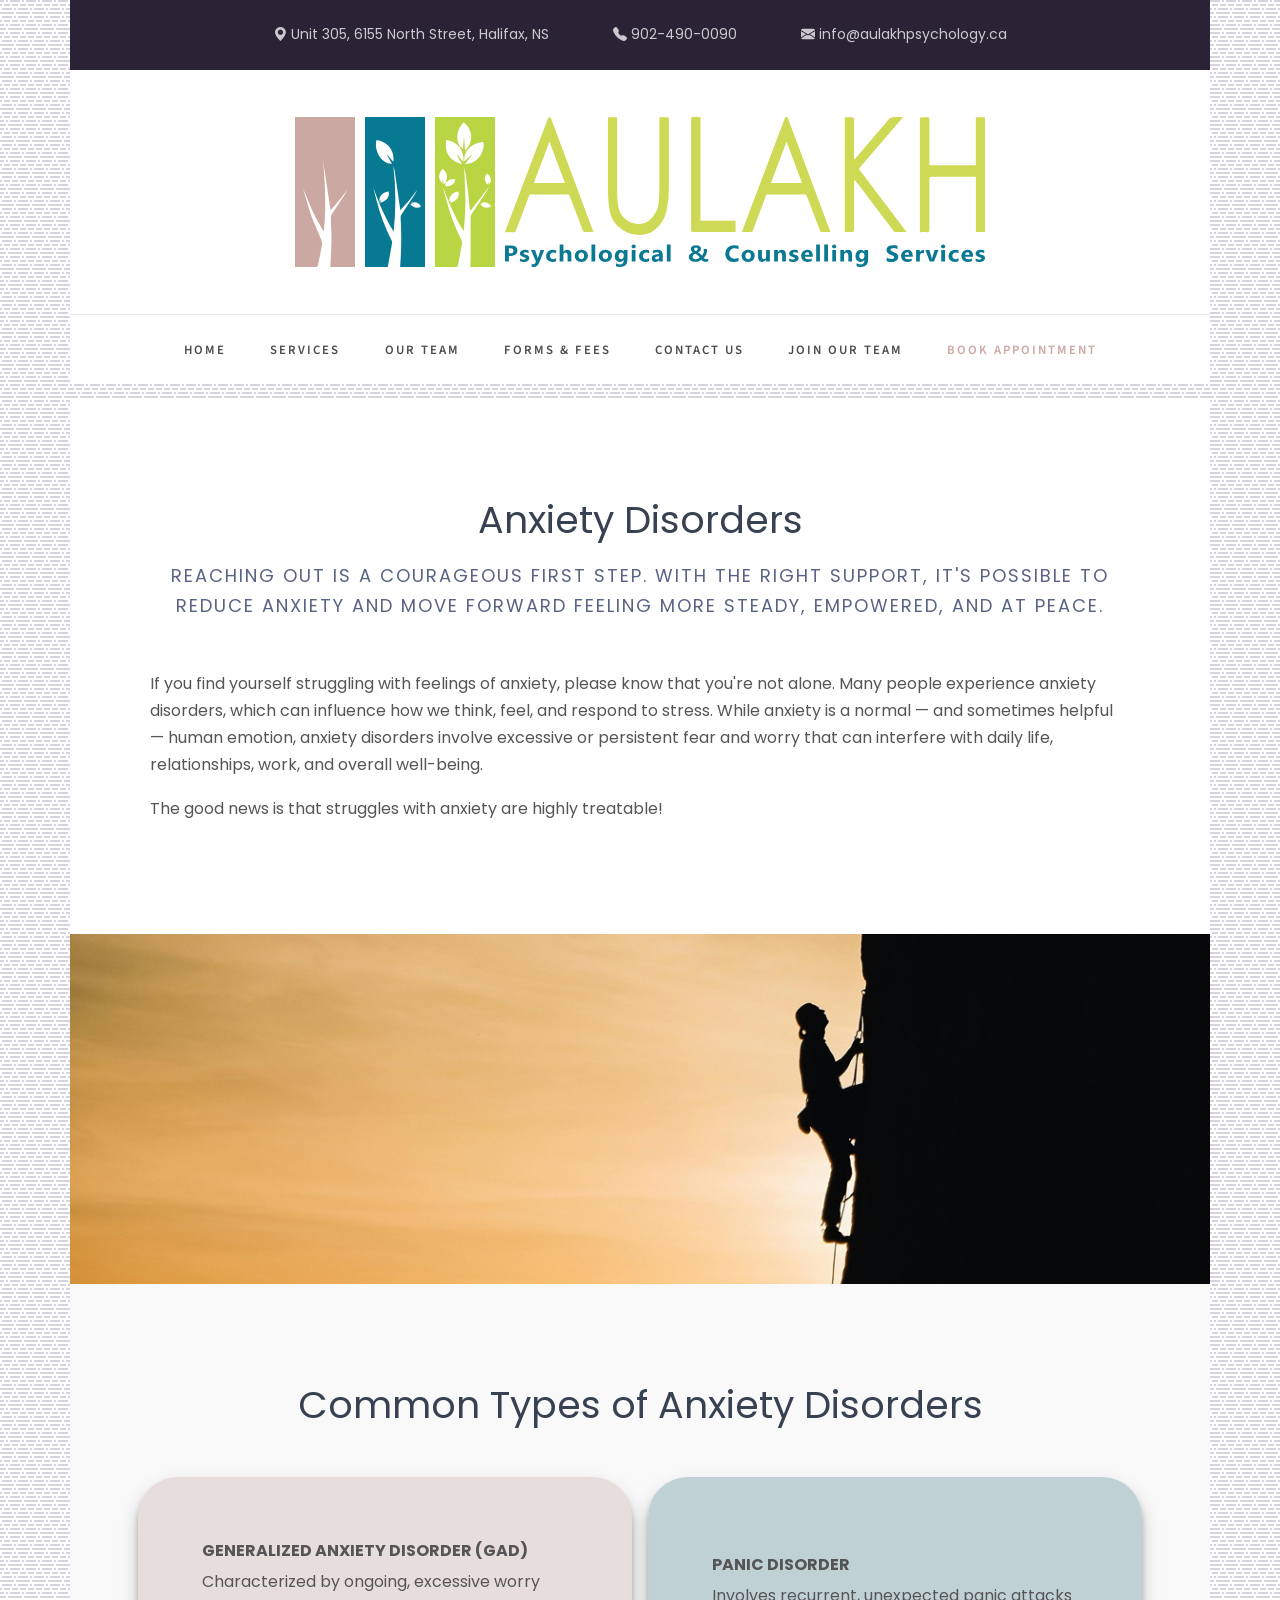
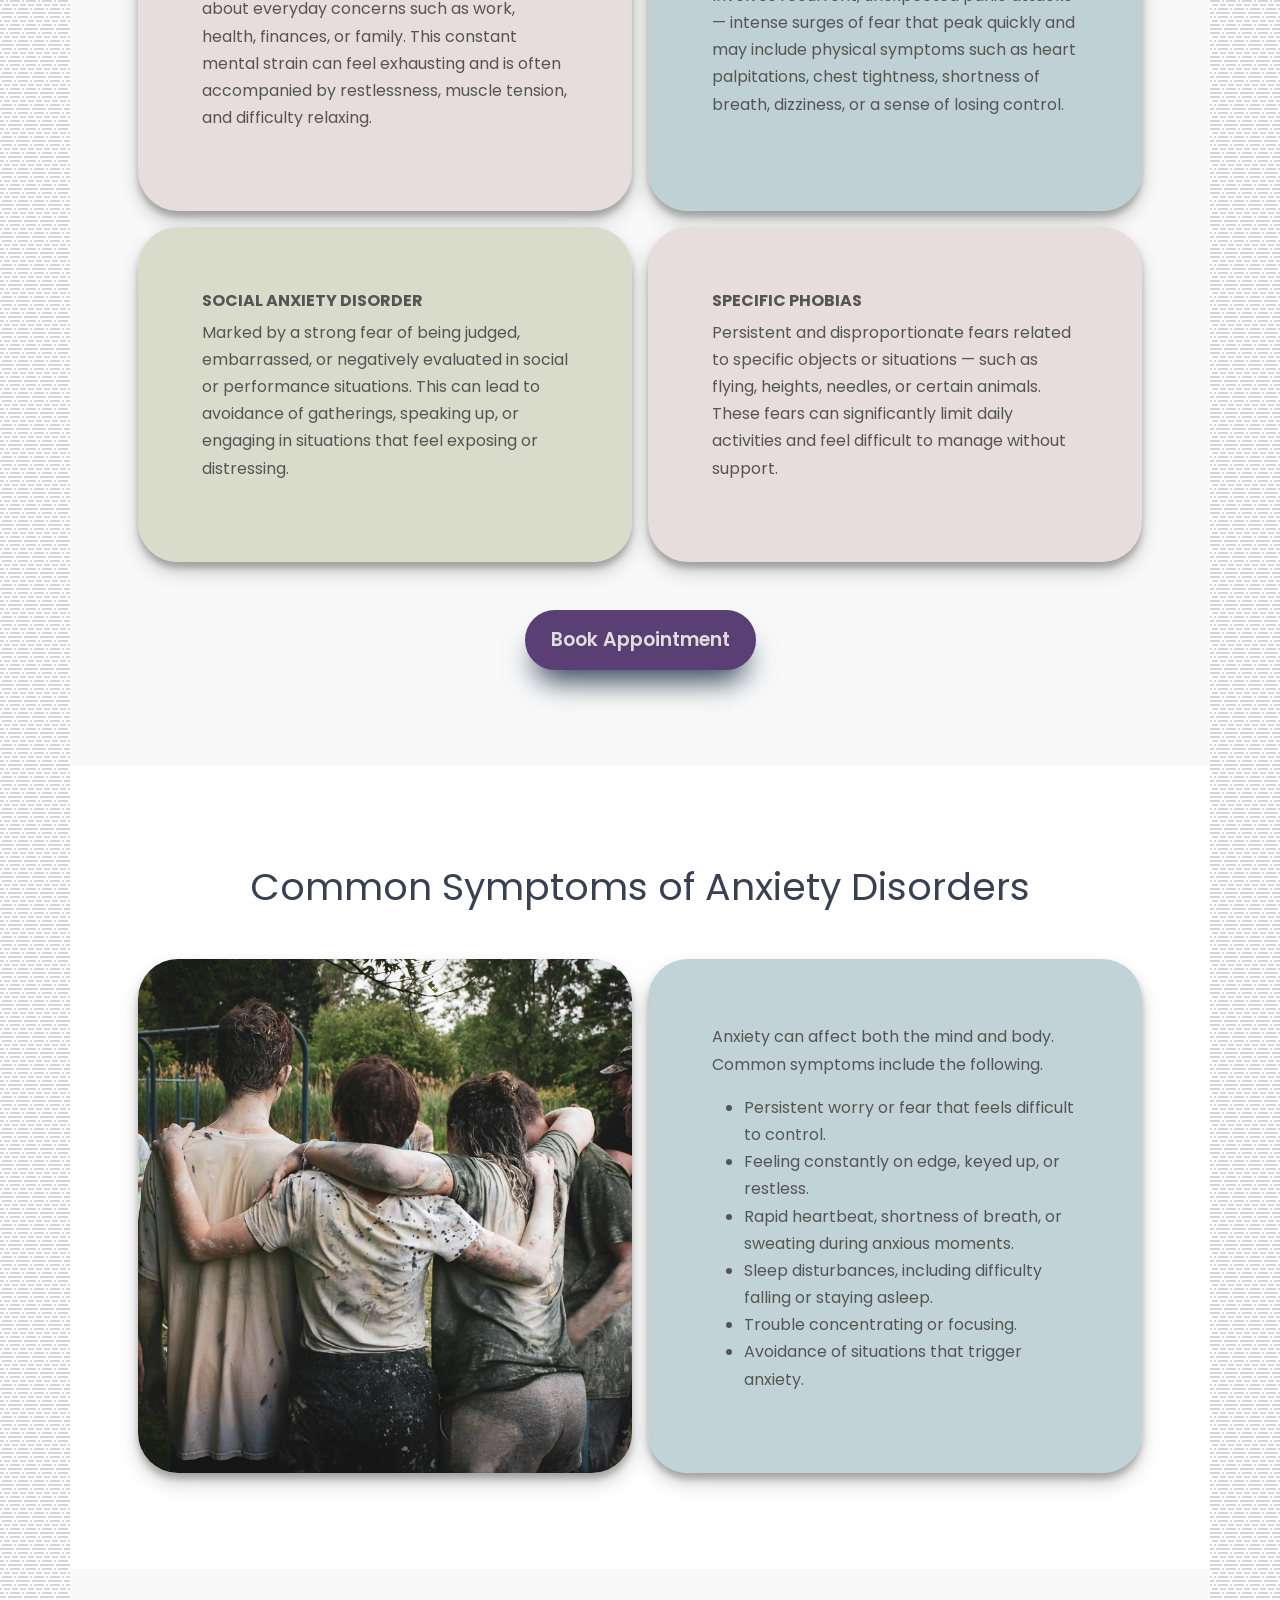
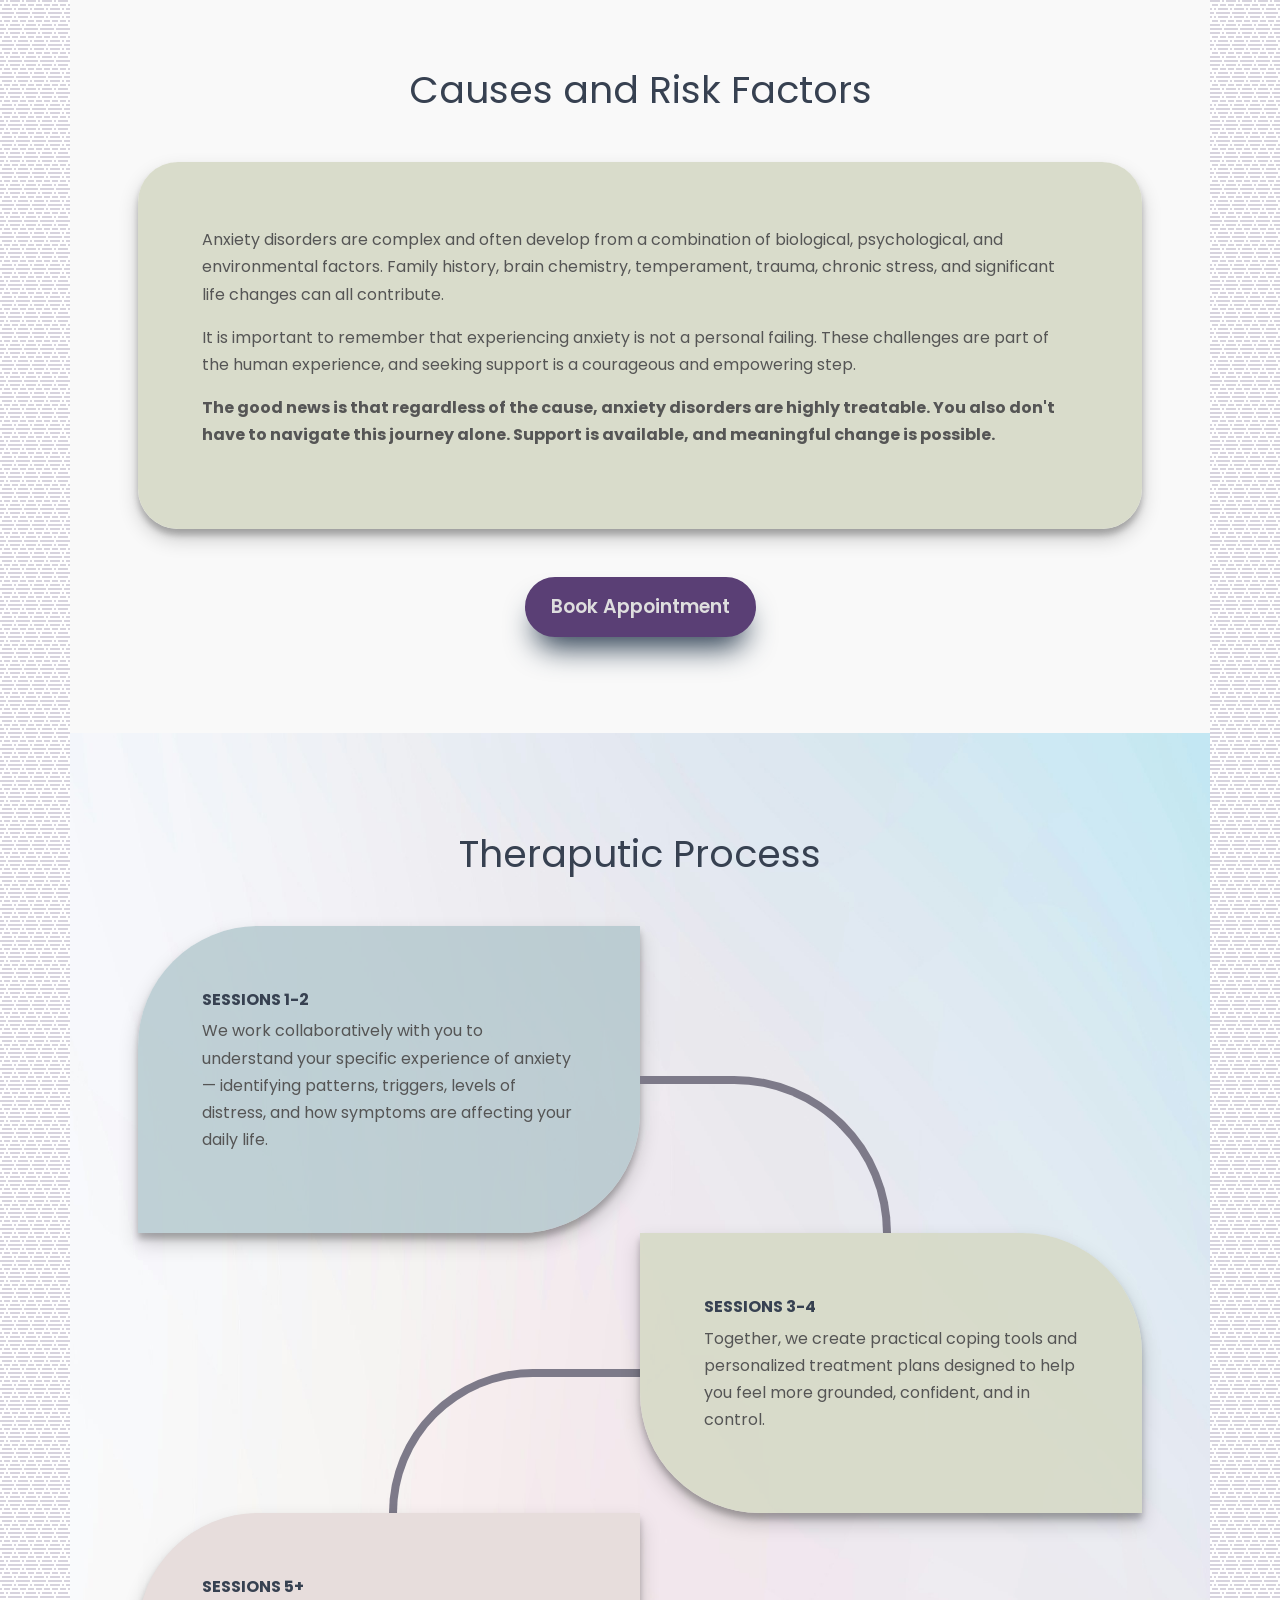
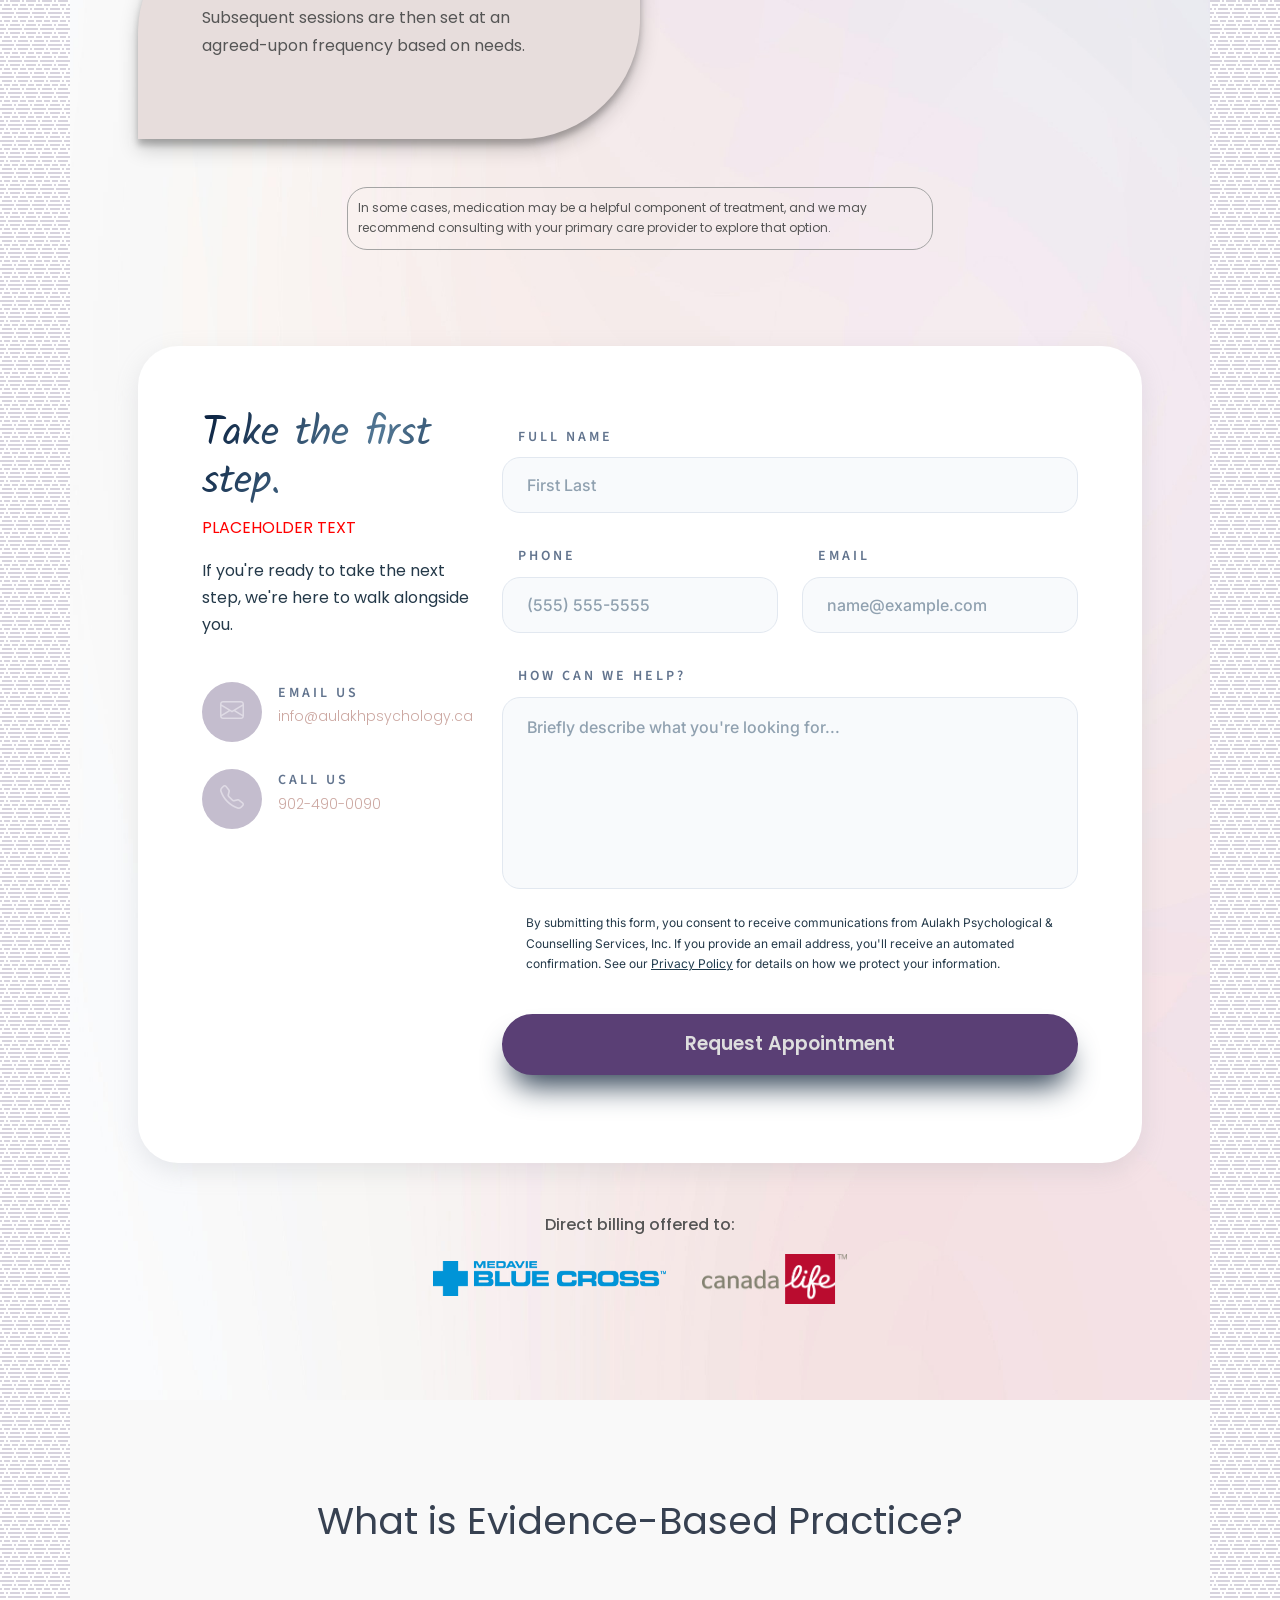
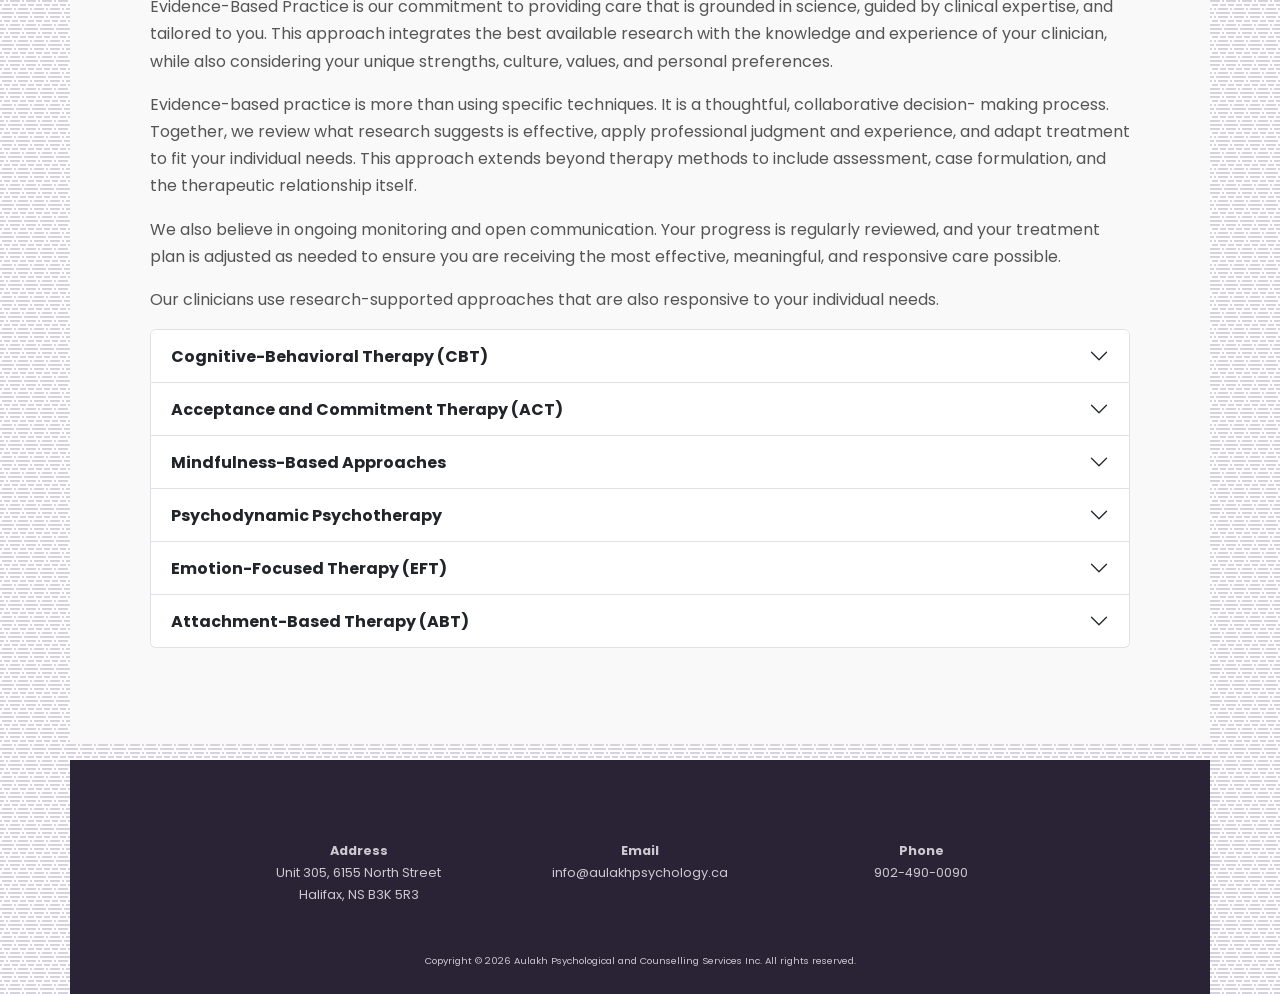
==== commit c4b47021: "Updates to website." ====
--- a/anxiety-disorders.html
+++ b/anxiety-disorders.html
@@ -32,7 +32,7 @@
             <header>
 
                 <!-- HEADER INFO BAR -->
-                <div class="container-lg text-center d-none d-sm-block header-bar">
+                <div class="container-xl text-center d-none d-md-block header-bar">
                     <div class="row">
                         <div class="col-12 header-banner">
                             <div class="header-content">
@@ -50,7 +50,7 @@
                 <!-- END HEADER INFO BAR -->
 
                 <!-- WEBSITE LOGO -->
-                <div class="container-lg logo-wrap">
+                <div class="container-xl logo-wrap">
                     <div class="logo-container">
                         <div class="img-container"> 
                             <img src="images/aulakh_logo_1.svg" id="logo-1" alt="Aulakh Logo Small Tree" />
@@ -70,7 +70,7 @@
             </header>
             <!-- NAVIGATION MENU -->
             <nav class="navbar1 container-wrap" role="navigation">
-                <div class="container-lg text-center navbar-container">
+                <div class="container-xl text-center navbar-container">
                     <button class="navbar-toggle">
                         <span class="bar"></span>
                         <span class="bar"></span>
@@ -92,7 +92,7 @@
                                         <li class="active"><a href="anxiety-disorders.html">Anxiety Disorders</a></li>
                                         <li><a href="trauma.html">Trauma</a></li>
                                         <li><a href="gender-sexuality.html">Gender & Sexuality</a></li>
-                                        <li><a href="assessment-services.html">Assessments</a></li>
+                                        <li><a href="index.html#assessment-services">Assessments</a></li>
                                     </ul>
                                 </li>
                                 <li><a class="scroll" href="index.html#team">Our Team</a></li>
@@ -107,7 +107,7 @@
             </nav>
             <!-- END NAVIGATION MENU -->
             <main class="container-wrap">
-                <div class="container-lg section-wrap-main bg-white">
+                <div class="container-xl section-wrap-main bg-white">
                     <div class="row">
                         <div class="col-12 text-center heading">
                             <h1>Anxiety Disorders</h1>
@@ -131,10 +131,10 @@
                         </div>
 			        </div>
                 </div>
-                <div class="container-lg section-wrap-alt">
+                <div class="container-xl image-fill">
                     <img class="fill-photo-width" src="images/anxiety-01.jpg">
                 </div>
-                <div class="container-lg section-wrap bg-grey">
+                <div class="container-xl section-wrap bg-grey">
                     <div class="row">
                         <div class="col-12 text-center heading">
                             <h1>Common Types of Anxiety Disorders</h1>
@@ -143,7 +143,7 @@
                     <div class="row justify-content-center">
                         <div class="col-lg-6 px-0 pe-lg-2 pe-xxl-3 pb-1 pb-md-2 pb-xxl-3">
                             <div class="w-100 h-100">
-                                <div class="info-box-less-padding align-content-center pink w-100 h-100">
+                                <div class="info-box-less-padding align-content-center pink roundborder box-shadow-wide w-100 h-100">
                                     <h6>Generalized Anxiety Disorder (GAD)</h6>
                                     <p>
                                         Characterized by ongoing, excessive worry about everyday concerns such as work, health, finances, 
@@ -155,7 +155,7 @@
                         </div>
                         <div class="col-lg-6 px-0 ps-lg-2 ps-xxl-3 pb-1 py-md-2 pt-lg-0 pb-xxl-3">
                             <div class="w-100 h-100">
-                                <div class="info-box-less-padding align-content-center blue w-100 h-100">
+                                <div class="info-box-less-padding align-content-center blue roundborder box-shadow-wide w-100 h-100">
                                     <h6>Panic Disorder</h6>
                                     <p>
                                         Involves recurrent, unexpected panic attacks — intense surges of fear that peak quickly and may include 
@@ -169,7 +169,7 @@
                     <div class="row justify-content-center">
                         <div class="col-lg-6 px-0 pe-lg-2 pe-xxl-3 pb-1 py-md-2 pb-lg-0 pt-xxl-3">
                             <div class="w-100 h-100">
-                                <div class="info-box-less-padding align-content-center green w-100 h-100">
+                                <div class="info-box-less-padding align-content-center green roundborder box-shadow-wide w-100 h-100">
                                     <h6>Social Anxiety Disorder</h6>
                                     <p>
                                         Marked by a strong fear of being judged, embarrassed, or negatively evaluated in social or performance 
@@ -181,7 +181,7 @@
                         </div>
                         <div class="col-lg-6 px-0 ps-lg-2 ps-xxl-3 pt-md-2 pt-xxl-3">
                             <div class="w-100 h-100">
-                                <div class="info-box-less-padding align-content-center pink w-100 h-100">
+                                <div class="info-box-less-padding align-content-center pink roundborder box-shadow-wide w-100 h-100">
                                     <h6>Specific Phobias</h6>
                                     <p>
                                         Persistent and disproportionate fears related to specific objects or situations — such as flying, heights, 
@@ -192,8 +192,13 @@
                             </div>
                         </div>
                     </div>
-                </div>
-                <div class="container-lg section-wrap bg-white">
+                    <div class="col text-center pt-5">
+                        <button class="btn-primary">
+                            <span>Book Appointment</span>
+                        </button>
+                    </div>
+                </div>
+                <div class="container-xl section-wrap bg-white">
                     <div class="row">
                         <div class="col-12 text-center heading">
                             <h1>Common Symptoms of Anxiety Disorders</h1>
@@ -204,14 +209,14 @@
                             <div class="w-100 h-100">
                                 <div class="w-100 h-100">
                                     <div class="fill-photo-height">
-                                        <img class="fill-photo-height" src="images/anxiety-03.jpg">
+                                        <img class="fill-photo-height roundborder box-shadow-wide" src="images/anxiety-03.jpg">
                                     </div>
                                 </div>
                             </div>
                         </div>
                         <div class="col-lg-6 px-0 ps-lg-2 ps-xxl-3 pt-md-2 pt-lg-0">
                             <div class="w-100 h-100">
-                                <div class="info-box-less-padding align-content-center blue w-100 h-100">
+                                <div class="info-box-less-padding align-content-center blue roundborder box-shadow-wide w-100 h-100">
                                     <p>Anxiety can affect both the mind and body. Common symptoms include the following.</p>
                                     <ul>
                                         <li>Persistent worry or fear that feels difficult to control.</li>
@@ -226,7 +231,7 @@
                         </div>
                     </div>
                 </div>
-                <div class="container-lg section-wrap bg-grey">
+                <div class="container-xl section-wrap bg-grey">
                     <div class="row">
                         <div class="col-12 text-center heading">
                             <h1>Causes and Risk Factors</h1>
@@ -234,7 +239,7 @@
                     </div>
                     <div class="row justify-content-center">
                         <div class="col-12 px-0">
-                            <div class="info-box-less-padding green">
+                            <div class="info-box-less-padding green roundborder box-shadow-wide">
                                 <p>
                                     Anxiety disorders are complex and often develop from a combination of biological, psychological, and 
                                     environmental factors. Family history, brain chemistry, temperament, trauma, chronic stress, and
@@ -251,41 +256,58 @@
                             </div>
                         </div>
                     </div>
-                </div>
-                <div class="container-lg section-wrap bg-white">
+                    <div class="col text-center pt-5">
+                        <button class="btn-primary">
+                            <span>Book Appointment</span>
+                        </button>
+                    </div>
+                </div>
+                <div class="container-xl section-wrap bg-white bg-grad-white">
                     <div class="row">
                         <div class="col-12 text-center heading">
                             <h1>Theraputic Process</h1>
                         </div>
                     </div>
                     <div class="row justify-content-center">
-                        <div class="col-lg-6 px-0 pe-lg-2 pe-xxl-3 pb-1 pb-md-2 pb-xxl-3">
-                            <div class="w-100 h-100">
-                                <div class="info-box pink align-content-center w-100 h-100">
-                                    <h6>Sessions 1-2</h6>
-                                    <p>
-                                        We work collaboratively with you to understand your specific experience of anxiety — identifying 
-                                        patterns, triggers, levels of distress, and how symptoms are affecting your daily life.
-                                    </p>
-                                </div>
-                            </div>
-                        </div>
-                        <div class="col-lg-6 px-0 ps-lg-2 ps-xxl-3 pb-1 py-md-2 pt-lg-0 pb-xxl-3">
-                            <div class="w-100 h-100">
-                                <div class="info-box blue align-content-center w-100 h-100">
+                        <div class="col-lg-6 px-0 py-lg-0 pb-1 pb-md-2">
+                            <div class="info-box blue align-content-center leafborder-right">
+                                <h6>Sessions 1-2</h6>
+                                <p>
+                                    We work collaboratively with you to understand your specific experience of anxiety — identifying patterns, triggers, 
+                                    levels of distress, and how symptoms are affecting your daily life.
+                                </p>
+                            </div>
+                        </div>
+                        <div class="col-lg-6 curve-grid px-0 py-0 d-none d-lg-grid">
+                             <div></div>
+                             <div></div>
+                             <div class="curve-right"></div>
+                             <div></div>
+                        </div>   
+                    </div>
+                    <div class="row justity-content-center">
+                        <div class="col-lg-6 curve-grid px-0 py-0 d-none d-lg-grid">
+                             <div></div>
+                             <div></div>
+                             <div></div>
+                             <div class="curve-left"></div>
+                        </div>
+                        <div class="col-lg-6 px-0 py-lg-0 pb-1 py-md-2">
+                            <div class="w-100 h-100">
+                                <div class="info-box green align-content-center leafborder-left">
                                     <h6>Sessions 3-4</h6>
                                     <p>
-                                        Together, we create practical coping tools and personalized treatment plans designed to
-                                        help you feel more grounded, confident, and in control.
+                                        Together, we create practical coping tools and personalized treatment plans designed to help you feel more grounded, 
+                                        confident, and in control.
                                     </p>
                                 </div>
                             </div>
                         </div>
                     </div>
                     <div class="row justify-content-center">
-                        <div class="col-lg-6 px-0 pe-lg-2 pe-xxl-3 pb-1 py-md-2 py-xxl-3">
-                            <div class="w-100 h-100">
-                                <div class="info-box green align-content-center w-100 h-100">
+                        <div class="col-lg-6 px-0 pt-lg-0 pb-5 pt-md-2">
+                            <div class="w-100 h-100">
+                                <div class="info-box pink align-content-center leafborder-right">
                                     <h6>Sessions 5+</h6>
                                     <p>
                                         Subsequent sessions are then set at an agreed-upon frequency based on needs.
@@ -293,32 +315,119 @@
                                 </div>
                             </div>
                         </div>
-                        <div class="col-lg-6 px-0 ps-lg-2 ps-xxl-3 pb-1 py-md-2 py-xxl-3">
-                            <div class="w-100 h-100">
-                                <div class=" fill-photo-height w-100 h-100">
-                                    <img class="fill-photo-height" src="images/anxiety-02.jpg">
-                                </div>
-                            </div>
-                        </div>
-                    </div>
-                    <div class="row justify-content-center">
-                        <div class="col-12 px-0 pt-md-2 pt-xxl-3">
-                            <div class="info-box-less-padding pink">
-                                <p>
-                                    In some cases, medication may be a helpful component of treatment, and we may recommend
-                                    consulting with your primary care provider to explore that option.
-                                </p>
-                                <p>
-                                    You don't have to navigate this journey alone. Support is available, and meaningful change is possible.
-                                </p>
-                                <p>
-                                    <strong>Please note, at this time we offer direct billing to Blue Cross and Canada Life.</strong>
-                                </p>
-                            </div>
-                        </div>
-                    </div>
-                </div>
-                <div class="container-lg section-wrap-main bg-grey">
+                        <div class="col-lg-6 curve-grid px-0 py-0 d-none d-lg-grid">
+                             <div></div>
+                             <div></div>
+                             <div></div>
+                             <div></div>
+                        </div>
+                    </div>
+                    <div class="row justify-content-center">
+                        <div class="col-lg-7 px-5 px-md-0 pb-5" style="font-size: 12px;">
+                            <div class="info-nobox thinborder" style="padding: 10px;">
+                                In some cases, medication may be a helpful component of treatment, and we may recommend consulting with your primary care provider to explore that option.
+                            </div>
+                        </div>
+                    </div>
+                    <div class="row justify-content-center">
+                        <div class="col-12 px-0 pt-md-5">
+                            <div class="info-box-less-padding cta-section roundborder">
+                                <div class="row">
+                                    <div class="col-xl-4">
+                                        <h1>Take the first step.</h1>
+                                        <p style="color: red;">
+                                            PLACEHOLDER TEXT
+                                        </p>
+                                        <p>
+                                            If you're ready to take the next step, we're here to walk alongside you.
+                                        </p>
+                                        <br>
+                                        <a href="" class="d-flex contact-btn">
+                                            <div>
+                                                <div class="round-icon">
+                                                    <i class="bi bi-envelope"></i>
+                                                </div>
+                                            </div>
+                                            <div>
+                                                <div class="form-label tight">
+                                                    Email Us
+                                                </div>
+                                                <div class=" contact-btn-link tight" style="font-weight: 300;">
+                                                    info@aulakhpsychology.ca
+                                                </div>
+                                            </div>
+                                        </a>
+                                        <br>
+                                        <a href="" class="d-flex pb-4 contact-btn">
+                                            <div>
+                                                <div class="round-icon">
+                                                    <i class="bi bi-telephone"></i>
+                                                </div>
+                                            </div>
+                                            <div>
+                                                <div class="form-label tight">
+                                                    Call Us
+                                                </div>
+                                                <div class="contact-btn-link tight" style="font-weight: 300;">
+                                                    902-490-0090
+                                                </div>
+                                            </div>
+                                        </a>
+                                    </div>
+                                    <div class="col-xl-8">
+                                        <form class="contact-form">
+                                            <div class="py-3">
+                                                <label for="contact-name" class="form-label">
+                                                    Full Name
+                                                </label>
+                                                <input id="contact-name" class="form-input w-100" placeholder="First Last">
+                                            </div>
+                                                <div class="row">
+                                                    <div class="col-lg-6 py-3">
+                                                        <label for="contact-phone" class="form-label">
+                                                            Phone
+                                                        </label>
+                                                        <input id="contact-phone" class="form-input w-100" placeholder="(555) 555-5555">
+                                                    </div>
+                                                    <div class="col-lg-6 py-3">
+                                                        <label for="contact-email" class="form-label">
+                                                            Email
+                                                        </label>
+                                                        <input id="contact-email" class="form-input w-100" placeholder="name@example.com">
+                                                    </div>
+                                                </div>
+                                            <div class="py-3">
+                                                <label for="contact-message" class="form-label">
+                                                    How can we help?
+                                                </label>
+                                                <textarea id="contact-message" class="form-input textbox w-100" placeholder="Briefly describe what you're looking for..."></textarea>
+                                            </div>
+                                            <p class="form-fineprint px-4">
+                                                By submitting this form, you consent to receive communications from Aulakh Psychological & Counselling Services, Inc. If you provide an email address, you'll receive an automated confirmation. 
+                                                See our <a href="">Privacy Policy</a> for details on how we protect your information.
+                                            </p>
+                                            <div class="col text-center py-4">
+                                                <button class="btn-primary" type="submit">
+                                                    <span>Request Appointment</span>
+                                                </button>
+                                            </div>
+                                        </form>
+                                    </div>
+                                </div>
+                            </div>
+                        </div>
+                    </div>
+                    <div class="row justify-content-center text-center pt-5 pb-0">
+                        <p style="font-weight: 500;">
+                            Direct billing offered to:
+                        </p>
+                        <div>
+                            <img class="px-3" src="images/logo-blue-cross.png" height="35px">
+                            <img class="px-3" src="images/logo-canada-life.png" height="50px">
+                        </div>
+                    </div>
+                </div>
+                <div class="container-xl section-wrap-main bg-grey">
                     <div class="row">
                         <div class="col-12 text-center heading">
                             <h1>What is Evidence-Based Practice?</h1>
@@ -449,7 +558,7 @@
             </main>
             <!-- FOOTER -->
             <footer class="container-wrap-footer">
-                <div class="container-lg text-center footer-bar">
+                <div class="container-xl text-center footer-bar">
                     <div class="row justify-content-around">
                         <div class="col-md-4 footer-text">
                             <p>
--- a/css/style.css
+++ b/css/style.css
@@ -1,8 +1,17 @@
 /* IMPORT FONTS */
-@import url('https://fonts.googleapis.com/css2?family=Noto+Sans:ital,wght@0,100..900;1,100..900&family=Poppins:ital,wght@0,100;0,200;0,300;0,400;0,500;0,600;0,700;0,800;0,900;1,100;1,200;1,300;1,400;1,500;1,600;1,700;1,800;1,900&family=Source+Sans+3:ital,wght@0,200..900;1,200..900&display=swap');
+@import url('https://fonts.googleapis.com/css2?family=Inter:ital,opsz,wght@0,14..32,100..900;1,14..32,100..900&family=Kalam:wght@300;400;700&family=Poppins:ital,wght@0,100;0,200;0,300;0,400;0,500;0,600;0,700;0,800;0,900;1,100;1,200;1,300;1,400;1,500;1,600;1,700;1,800;1,900&family=Source+Sans+3:ital,wght@0,200..900;1,200..900&display=swap');
 
 /* IMPORT BOOTSTRAP ICONS */
 @import url("https://cdn.jsdelivr.net/npm/bootstrap-icons@1.13.1/font/bootstrap-icons.min.css");
+@import url("https://fonts.googleapis.com/css2?family=Material+Symbols+Outlined:opsz,wght,FILL,GRAD@20..48,100..700,0..1,-50..200&icon_names=arrow_right_alt&display=block");
+
+.material-symbols-outlined {
+  font-variation-settings:
+  'FILL' 0,
+  'wght' 400,
+  'GRAD' 0,
+  'opsz' 24;
+}
 
 /* VARIABLE DECLARATIONS */
 :root {
@@ -133,282 +142,6 @@
   font-style: italic;
 }
 
-/* 'NOTO SANS' FONT DECLARATIONS */
-.noto-sans-thin {
-  font-family: "Noto Sans", sans-serif;
-  font-optical-sizing: auto;
-  font-weight: 100;
-  font-style: normal;
-  font-variation-settings:
-    "wdth" 100;
-}
-
-.noto-sans-extralight {
-  font-family: "Noto Sans", sans-serif;
-  font-optical-sizing: auto;
-  font-weight: 200;
-  font-style: normal;
-  font-variation-settings:
-    "wdth" 100;
-}
-
-.noto-sans-light {
-  font-family: "Noto Sans", sans-serif;
-  font-optical-sizing: auto;
-  font-weight: 300;
-  font-style: normal;
-  font-variation-settings:
-    "wdth" 100;
-}
-
-.noto-sans-regular {
-  font-family: "Noto Sans", sans-serif;
-  font-optical-sizing: auto;
-  font-weight: 400;
-  font-style: normal;
-  font-variation-settings:
-    "wdth" 100;
-}
-
-.noto-sans-medium {
-  font-family: "Noto Sans", sans-serif;
-  font-optical-sizing: auto;
-  font-weight: 500;
-  font-style: normal;
-  font-variation-settings:
-    "wdth" 100;
-}
-
-.noto-sans-semibold {
-  font-family: "Noto Sans", sans-serif;
-  font-optical-sizing: auto;
-  font-weight: 600;
-  font-style: normal;
-  font-variation-settings:
-    "wdth" 100;
-}
-
-.noto-sans-bold {
-  font-family: "Noto Sans", sans-serif;
-  font-optical-sizing: auto;
-  font-weight: 700;
-  font-style: normal;
-  font-variation-settings:
-    "wdth" 100;
-}
-
-.noto-sans-extrabold {
-  font-family: "Noto Sans", sans-serif;
-  font-optical-sizing: auto;
-  font-weight: 800;
-  font-style: normal;
-  font-variation-settings:
-    "wdth" 100;
-}
-
-.noto-sans-black {
-  font-family: "Noto Sans", sans-serif;
-  font-optical-sizing: auto;
-  font-weight: 900;
-  font-style: normal;
-  font-variation-settings:
-    "wdth" 100;
-}
-
-.noto-sans-thin-italic {
-  font-family: "Noto Sans", sans-serif;
-  font-optical-sizing: auto;
-  font-weight: 100;
-  font-style: italic;
-  font-variation-settings:
-    "wdth" 100;
-}
-
-.noto-sans-extralight-italic {
-  font-family: "Noto Sans", sans-serif;
-  font-optical-sizing: auto;
-  font-weight: 200;
-  font-style: italic;
-  font-variation-settings:
-    "wdth" 100;
-}
-
-.noto-sans-light-italic {
-  font-family: "Noto Sans", sans-serif;
-  font-optical-sizing: auto;
-  font-weight: 300;
-  font-style: italic;
-  font-variation-settings:
-    "wdth" 100;
-}
-
-.noto-sans-regular-italic {
-  font-family: "Noto Sans", sans-serif;
-  font-optical-sizing: auto;
-  font-weight: 400;
-  font-style: italic;
-  font-variation-settings:
-    "wdth" 100;
-}
-
-.noto-sans-medium-italic {
-  font-family: "Noto Sans", sans-serif;
-  font-optical-sizing: auto;
-  font-weight: 500;
-  font-style: italic;
-  font-variation-settings:
-    "wdth" 100;
-}
-
-.noto-sans-semibold-italic {
-  font-family: "Noto Sans", sans-serif;
-  font-optical-sizing: auto;
-  font-weight: 600;
-  font-style: italic;
-  font-variation-settings:
-    "wdth" 100;
-}
-
-.noto-sans-bold-italic {
-  font-family: "Noto Sans", sans-serif;
-  font-optical-sizing: auto;
-  font-weight: 700;
-  font-style: italic;
-  font-variation-settings:
-    "wdth" 100;
-}
-
-.noto-sans-extrabold-italic {
-  font-family: "Noto Sans", sans-serif;
-  font-optical-sizing: auto;
-  font-weight: 800;
-  font-style: italic;
-  font-variation-settings:
-    "wdth" 100;
-}
-
-.noto-sans-black-italic {
-  font-family: "Noto Sans", sans-serif;
-  font-optical-sizing: auto;
-  font-weight: 900;
-  font-style: italic;
-  font-variation-settings:
-    "wdth" 100;
-}
-
-/* 'SOURCE SANS 3' FONT DECLARATIONS */
-.source-sans-3-extralight {
-  font-family: "Source Sans 3", sans-serif;
-  font-optical-sizing: auto;
-  font-weight: 200;
-  font-style: normal;
-}
-
-.source-sans-3-light {
-  font-family: "Source Sans 3", sans-serif;
-  font-optical-sizing: auto;
-  font-weight: 300;
-  font-style: normal;
-}
-
-.source-sans-3-regular {
-  font-family: "Source Sans 3", sans-serif;
-  font-optical-sizing: auto;
-  font-weight: 400;
-  font-style: normal;
-}
-
-.source-sans-3-medium {
-  font-family: "Source Sans 3", sans-serif;
-  font-optical-sizing: auto;
-  font-weight: 500;
-  font-style: normal;
-}
-
-.source-sans-3-semibold {
-  font-family: "Source Sans 3", sans-serif;
-  font-optical-sizing: auto;
-  font-weight: 600;
-  font-style: normal;
-}
-
-.source-sans-3-bold {
-  font-family: "Source Sans 3", sans-serif;
-  font-optical-sizing: auto;
-  font-weight: 700;
-  font-style: normal;
-}
-
-.source-sans-3-extrabold {
-  font-family: "Source Sans 3", sans-serif;
-  font-optical-sizing: auto;
-  font-weight: 800;
-  font-style: normal;
-}
-
-.source-sans-3-black {
-  font-family: "Source Sans 3", sans-serif;
-  font-optical-sizing: auto;
-  font-weight: 900;
-  font-style: normal;
-}
-
-.source-sans-3-extralight-italic {
-  font-family: "Source Sans 3", sans-serif;
-  font-optical-sizing: auto;
-  font-weight: 200;
-  font-style: italic;
-}
-
-.source-sans-3-light-italic {
-  font-family: "Source Sans 3", sans-serif;
-  font-optical-sizing: auto;
-  font-weight: 300;
-  font-style: italic;
-}
-
-.source-sans-3-regular-italic {
-  font-family: "Source Sans 3", sans-serif;
-  font-optical-sizing: auto;
-  font-weight: 400;
-  font-style: italic;
-}
-
-.source-sans-3-medium-italic {
-  font-family: "Source Sans 3", sans-serif;
-  font-optical-sizing: auto;
-  font-weight: 500;
-  font-style: italic;
-}
-
-.source-sans-3-semibold-italic {
-  font-family: "Source Sans 3", sans-serif;
-  font-optical-sizing: auto;
-  font-weight: 600;
-  font-style: italic;
-}
-
-.source-sans-3-bold-italic {
-  font-family: "Source Sans 3", sans-serif;
-  font-optical-sizing: auto;
-  font-weight: 700;
-  font-style: italic;
-}
-
-.source-sans-3-extrabold-italic {
-  font-family: "Source Sans 3", sans-serif;
-  font-optical-sizing: auto;
-  font-weight: 800;
-  font-style: italic;
-}
-
-.source-sans-3-black-italic {
-  font-family: "Source Sans 3", sans-serif;
-  font-optical-sizing: auto;
-  font-weight: 900;
-  font-style: italic;
-}
-
 /* PRELOADER */
 .loader-wrap {
   width: 100%;
@@ -470,8 +203,8 @@
 body {
   background-color: var(--light-lavender);
   background-image: url("data:image/svg+xml,%3Csvg xmlns='http://www.w3.org/2000/svg' width='16' height='32' viewBox='0 0 16 32'%3E%3Cg fill='%239C92AC' fill-opacity='0.4'%3E%3Cpath fill-rule='evenodd' d='M0 24h4v2H0v-2zm0 4h6v2H0v-2zm0-8h2v2H0v-2zM0 0h4v2H0V0zm0 4h2v2H0V4zm16 20h-6v2h6v-2zm0 4H8v2h8v-2zm0-8h-4v2h4v-2zm0-20h-6v2h6V0zm0 4h-4v2h4V4zm-2 12h2v2h-2v-2zm0-8h2v2h-2V8zM2 8h10v2H2V8zm0 8h10v2H2v-2zm-2-4h14v2H0v-2zm4-8h6v2H4V4zm0 16h6v2H4v-2zM6 0h2v2H6V0zm0 24h2v2H6v-2z'/%3E%3C/g%3E%3C/svg%3E");
-  font-family: "Noto Sans", sans-serif;
-  font-weight: normal;
+  font-family: "Poppins", sans-serif;
+  font-weight: 400;
   line-height: 1.7;
   color: #555;
 }
@@ -533,13 +266,15 @@
   padding: 0.8rem 0;
   display: flex;
   justify-content: center;
+  min-height: 70px;
 }
 
 .header-content {
   padding: 0 2rem;
   display: block;
-  font-family: "Source Sans 3", sans-serif;
+  font-family: "Poppins", sans-serif;
   font-size: 0.875rem;
+  align-self: center;
 }
 
 @media screen and (max-width: 992px) {
@@ -589,7 +324,8 @@
   grid: 1fr / 1fr 1fr 1fr 8fr;
   gap: 10px;
   width: 80%;
-  max-width: 690px
+  max-width: 690px;
+  padding: 15px 0;
 }
 
 .logo-container .img-container img {
@@ -621,64 +357,27 @@
 }
 
 .section-wrap, .section-wrap-main {
-  padding: 5rem 5rem;
+  padding: 96px 80px;
   clear: both;
 }
 
-.section-wrap-alt {
+.no-padding {
   padding: 0;
   clear: both;
 }
 
-.section-wrap-top {
-  padding: 5rem 5rem 0 5rem;
-  clear: both;
-}
-
-.section-wrap-bottom {
-  padding: 0 5rem 5rem 5rem;
-  clear: both;
-}
-
-@media screen and (max-width: 768px) {
-  .section-wrap, .section-wrap-main {
-    padding: 3rem 3rem;
-  }
-
-  .section-wrap-top {
-  padding: 3rem 3rem 0 3rem;
-  clear: both;
-  }
-
-.section-wrap-bottom {
-  padding: 0 3rem 3rem 3rem;
-  clear: both;
-  }
-}
-
 @media screen and (max-width: 992px) {
   .section-wrap, .section-wrap-main {
-    padding: 5rem 3rem;
+    padding: 96px 48px;
   }
 }
 
 @media screen and (max-width: 768px) {
   .section-wrap {
-    padding: 3rem 0rem;
-  }
-
+    padding: 64px 0;
+  }
   .section-wrap-main {
-    padding: 3rem 1rem;
-  }
-
-  .section-wrap-top {
-  padding: 3rem 1rem 0 1rem;
-  clear: both;
-  }
-
-  .section-wrap-bottom {
-  padding: 0 1rem 3rem 1rem;
-  clear: both;
+    padding: 64px 32px;
   }
 }
 
@@ -690,6 +389,26 @@
   background: #f9f9f9;
 }
 
+.bg-grad-white {
+  background: url('../images/gradient.jpg') center / cover no-repeat;
+}
+
+@media screen and (max-width: 768px) {
+  .bg-grad-white {
+    background: #fff;
+  }
+}
+
+.bg-grad-grey {
+  background: url('../images/gradient.jpg') center / cover no-repeat;
+}
+
+@media screen and (max-width: 768px) {
+  .bg-grad-grey {
+    background: #f9f9f9;
+  }
+}
+
 .heading {
   margin-bottom: 2em;
 }
@@ -698,19 +417,42 @@
   font-family: "Poppins", sans-serif;
   font-weight: 400;
   font-style: normal;
-  font-size: 1.875rem;
-  margin-bottom: 0.3em;
+  font-size: 38px;
+  line-height: 1.3;
+  margin-bottom: 16px;
   line-height: auto;
   color: var(--slate-grey);
 }
 
 .subheading {
   display: block;
-  margin-bottom: 0.6rem;
+  margin-bottom: 16px;
   text-transform: uppercase;
-  font-size: 0.7em;
+  font-size: 18px;
+  font-weight: 400;
   letter-spacing: 2px;
   color: var(--slate-grey-light);
+}
+
+.box-shadow-wide {
+  box-shadow: rgba(0, 0, 0, 0.19) 0px 10px 20px, rgba(0, 0, 0, 0.23) 0px 6px 6px;
+}
+
+.cta-section {
+  background: #fff;
+  border: 1px solid #ddd;
+  box-shadow: rgba(149, 157, 165, 0.2) 0px 8px 24px;
+}
+
+.cta-section h1 {
+  font-family: "kalam", serif;
+  background-image: linear-gradient(120deg, #09203f 0%, #537895 58%, #09203f 100%);
+  color: transparent;
+  background-clip: text;
+}
+
+.cta-section p {
+  color: #243949;
 }
 
 .profile  {
@@ -731,11 +473,14 @@
 .profile > h5 {
   font-size: 1rem;
   color: var(--slate-grey);
-  margin-bottom: 0;
-}
-
-.profile > span {
-  font-size: 0.8rem;
+  margin-bottom: 5px;
+}
+
+.profile > h6 {
+  font-size: 0.9rem;
+  line-height: 1.4;
+  font-weight: 370;
+  text-transform: none;
 }
 
 .profile-photo {
@@ -746,14 +491,13 @@
 }
 
 .modal-content {
-  border-radius: 3px;
+  border-radius: 12px;
 }
 
 .modal-body {
-  padding: 2rem;
+  padding: 32px;
   font-family: inherit;
-  font-family: "Noto Sans", sans-serif;
-  font-weight: normal;
+  font-weight: 300;
   line-height: 1.7;
   color: #555;
 }
@@ -809,6 +553,35 @@
   }
 }
 
+.hero {
+  background-image: url("../images/hero-background.png");
+  background-size: cover;
+  background-repeat: no-repeat;
+  background-position: center;
+}
+
+.hero h1 {
+  font-size: 56px;
+  line-height: 1.2;
+  font-weight: 600;
+  letter-spacing: -0.5px;
+  margin-bottom: 32px;
+  color: var(--slate-grey);
+}
+
+.hero h2 {
+  font-size: 30px;
+  line-height: 1.5;
+  font-weight: 500;
+  letter-spacing: -0.5px;
+  margin-bottom: 48px;
+  color: var(--slate-grey);
+}
+
+.image-fill {
+  padding: 0;
+}
+
 .fill-photo-width {
   width: 100%;
   max-height: 350px;
@@ -827,7 +600,8 @@
 }
 
 .card h3 {
-  font-size: 1.25rem;
+  font-size: 20px;
+  font-weight: 600;
 }
 
 a, .text-link {
@@ -835,7 +609,7 @@
 }
 
 .card {
-  padding: 2em;
+  padding: 24px;
   border: none;
   border-radius: 0 40px;
   box-shadow: rgba(0, 0, 0, 0.08) -5px 5px 10px;
@@ -859,12 +633,12 @@
 }
 
 .description {
-  font-size: 0.875rem;
-  margin: 20px 0 15px 0;
+  font-size: 15px;
+  margin: 30px 0 15px 0;
 }
 
 ul.bulletpoint {
-  font-size: 0.875rem;
+  font-size: 15px;
   list-style: none;
   padding-left: 1.2rem;
 }
@@ -878,7 +652,7 @@
 ul.bulletpoint li:before {
   display: block;
   font-size: 1rem;
-  line-height: 1.7rem;
+  line-height: 1.7;
   left: 0;
   position: absolute;
   text-align: center;
@@ -913,11 +687,111 @@
   background-color: var(--aulakh-green-light);
 }
 
+.thinborder {
+  border: 1px solid #a4a4a4;
+  border-radius: 20px;
+}
+
+.roundborder {
+  border: none;
+  border-radius: 40px;
+}
+
+.carousel {
+  background: #ffeeee;  /* fallback for old browsers */
+  background: linear-gradient(to bottom right, rgba(221, 239, 187, 0.3), rgba(255, 238, 238, 0.3));
+  border-radius: 20px;
+}
+
+.curve-grid {
+  display: grid;
+  grid-template-columns: 50% 50%;
+}
+
+.tight {
+  margin: 0;
+  padding: 0;
+}
+
+.contact-btn {
+  cursor: pointer;
+}
+
+.contact-btn:hover .round-icon {
+  transform: scale(1.1);
+}
+
+.contact-btn:hover .contact-btn-link {
+  color: var(--aulakh-blue);
+}
+
+.contact-btn-link {
+  transition: all 0.3s;
+  color: var(--aulakh-pink);
+  margin-left: 16px;
+  font-size: 14px;
+}
+
+.round-icon {
+  display: grid;
+  place-content: center;
+  height: 60px;
+  width: 60px;
+  font-size: 24px;
+  border: none;
+  border-radius: 50%;
+  background: var(--lavender);
+  color: var(--lavender-light);
+  transition: all 0.3s;
+}
+
+.curve-right {
+  border-top: 8px solid #7D7A89;
+  border-right: 8px solid #7D7A89;
+  border-radius: 0 160px 0 0;
+}
+
+.curve-left {
+  border-top: 8px solid #7D7A89;
+  border-left: 8px solid #7D7A89;
+  border-radius: 160px 0 0 0;
+}
+
+.leafborder-left {
+  border: none;
+  border-radius: 0 120px;
+  box-shadow: rgba(0, 0, 0, 0.19) 0px 10px 20px, rgba(0, 0, 0, 0.23) 0px 6px 6px;
+}
+
+.leafborder-right {
+  border: none;
+  border-radius: 120px 0;
+  box-shadow: rgba(0, 0, 0, 0.19) 0px 10px 20px, rgba(0, 0, 0, 0.23) 0px 6px 6px;
+}
+
+@media screen and (max-width: 768px) {
+  .roundborder, .leafborder-left, .leafborder-right, .cta-section {
+    border-radius: 0;
+  }
+}
+
+@media screen and (min-width: 768px) and (max-width: 992px)  {
+  .leafborder-left, .leafborder-right {
+    border-radius: 40px;
+  }
+}
+
+@media screen and (max-width: 768px) {
+  .box-shadow-wide, .leafborder-left, .leafborder-right {
+    box-shadow: none;
+  }
+}
+
 .profile-button {
   background-size: cover;
   background-position: center center;
   background-repeat: no-repeat;
-  margin: 0 auto 20px auto;
+  margin: 0 auto 5px auto;
   padding: 0;
   width: 180px;
   height: 180px;
@@ -930,91 +804,79 @@
   transition: transform 0.3s, box-shadow 0.3s;
 }
 
-.appt-btn {
-  margin: 1.8rem 0 2.5rem 0;
+.btn-primary {
+  padding: 12px 24px;
   display: inline-block;
-  width: 260px;
-  height: 50px;
-  border-radius: 5px;
-  border: 2px solid #240046;
-  background: #fff;
+  border-radius: 50px;
+  border: 2px solid #5a3f75;
+  background: #5a3f75;
   position: relative;
   overflow: hidden;
-  transition: all 0.3s;
+  transition: all 0.2s ease-in;
   z-index: 1;
-}
-
-.appt-btn span {
-  color: #240046;
+  max-width: 234px;
+  box-shadow: rgb(38, 57, 77) 0px 20px 30px -10px;
+}
+
+.btn-primary:hover {
+  border: 2px solid #29163b;
+  background: #26163b;
+  transform: translateY(-2px);
+  box-shadow: rgba(38, 57, 77, 0.25) 0px 14px 28px, rgba(38, 57, 77, 0.22) 0px 10px 10px;
+}
+
+.btn-primary span {
+  color: #dedede;
   font-size: 19px;
-  font-weight: 700;
-}
-
-.appt-btn:hover {
-  background: #eee;
-}
-
-/* ALTERNATE BUTTON 2 */
-
-.appt-btn2 {
-  margin: 1.8rem 0 2.5rem 0;
+  font-weight: 600;
+  transition: all 0.2s ease-in;
+}
+
+.hero .btn-primary {
+  margin: 8px;
+}
+
+.btn-secondary {
+  padding: 12px 24px;
   display: inline-block;
-  width: 260px;
-  height: 50px;
-  border-radius: 5px;
-  border: 2px solid #240046;
-  background: #240046;
+  align-items: center;
+  border-radius: 50px;
+  border: 2px solid #5a3f75;
+  background: #f9f9f9;
   position: relative;
   overflow: hidden;
-  transition: all 0.3s;
+  transition: all 0.2s ease-in;
   z-index: 1;
-}
-
-.appt-btn2 span {
-  color: #dedede;
+  box-shadow: rgb(38, 57, 77) 0px 20px 30px -10px;
+}
+
+.btn-secondary:hover {
+  border: 2px solid #26163b;
+  background: #26163b;
+  transform: translateY(-2px);
+  box-shadow: rgba(38, 57, 77, 0.25) 0px 14px 28px, rgba(38, 57, 77, 0.22) 0px 10px 10px;
+}
+
+.btn-secondary span {
+  color: #5a3f75;
   font-size: 19px;
-  font-weight: 700;
-}
-
-.appt-btn2:hover {
-  background: #37204d;
-  border: #37204d;
-}
-
-/* END ALTERNATE BUTTON 2 */
-
-/* ALTERNATE BUTTON 3 */
-
-.appt-btn3 {
-  margin: 1.8rem 0 2.5rem 0;
-  display: inline-block;
-  width: 260px;
-  height: 50px;
-  border-radius: 5px;
-  border: 2px solid #240046;
-  background: #fff;
-  position: relative;
-  overflow: hidden;
-  transition: all 0.3s;
-  z-index: 1;
-}
-
-.appt-btn3:hover {
-  background: #240046;
-}
-
-.appt-btn3:hover span {
-  color: #dedede;
-}
-
-.appt-btn3 span {
-  color: #240046;
-  font-size: 19px;
-  font-weight: 700;
-  transition: all 0.3s ease-in;
-}
-
-/* END ALTERNATE BUTTON 3 */
+  font-weight: 400;
+  transition: all 0.2s ease-in;
+}
+
+.btn-secondary:hover span {
+  color: #f9f9f9;
+}
+
+.hero .btn-secondary {
+  margin: 8px;
+}
+
+span.size-24 {
+  font-size: 24px;
+  font-variation-settings: 'OPSZ' 24;
+  vertical-align: text-bottom;
+}
 
 @media screen and (max-width: 991px) {
   .profile-button {
@@ -1039,7 +901,7 @@
   position: fixed;
   bottom: 30px;
   right: 30px;
-  font-size: 35px;
+  font-size: 50px;
   transform: scale(0);
   transition: transform 200ms;
 }
@@ -1058,6 +920,10 @@
 
 .info-box {
   padding: 6rem;
+}
+
+.info-box h6 {
+  color: var(--slate-grey);
 }
 
 .info-box-less-padding {
@@ -1076,6 +942,19 @@
   .info-nobox {
     padding: 1rem;
   }
+}
+
+.modal-body {
+  background-color: #FAF9F9;
+  border-radius: 12px;
+}
+
+.modal-container {
+  padding: 10px 50px;
+}
+
+.modal-container img {
+  max-height: 500px;
 }
 
 .pink {
@@ -1134,9 +1013,87 @@
   border-radius: 5px;
 }
 
+.style-box1 {
+  padding: 2rem 2rem 0 2rem;
+  margin: auto;
+  border: 1px solid #ddd;
+  border-radius: 5px;
+}
+
+.style-box1 p, .style-box1>ul {
+  margin-bottom: 2rem;
+}
+
+.style-box1 li {
+    margin: 7px;
+}
+
 .abbreviation {
   text-decoration: underline dotted #555;
   text-underline-offset: 4px;
+}
+
+.form-label {
+  display: block;
+  margin-left: 16px;
+  font-family: "Source Sans 3", sans-serif;
+  color: #62748e;
+  text-transform: uppercase;
+  font-size: 14px;
+  letter-spacing: 3px;
+  font-weight: 600;
+}
+
+.form-input {
+  background-color: #f8fafc;
+  border: 1px solid #e2e8f0;
+  border-radius: 18px;
+  transition: all 0.3s;
+  height: 56px;
+  font-family: "Inter", sans-serif;
+  font-weight: 500;
+  color: #0f172b;
+  padding: 16px 24px;
+}
+
+#contact-message {
+  height: 192px !important;
+  resize: none;
+}
+
+.form-input:hover {
+  background-color: #fff;
+  border-color: #cad5e5;
+}
+
+.form-input:focus {
+  border-color: #1e3a4c;
+}
+
+.form-input::placeholder {
+  color: #90a1b0;
+}
+
+.form-fineprint {
+  font-family: "Inter", sans-serif;  
+  font-size: 12px;
+  color: #62748e;
+}
+
+.form-fineprint a {
+  all: unset;
+  color: #1e3a4c;
+  text-decoration: underline;
+  cursor: pointer;
+}
+
+.form-fineprint a:hover {
+  text-decoration: none;
+}
+
+.contact-form .btn-primary {
+  width: 100%;
+  max-width: none;
 }
 
 /* NAV MENU */
@@ -1349,7 +1306,7 @@
   transition: all 0.3s ease-in-out;
 }
 
-@media (max-width: 992px) {
+@media (max-width: 1200px) {
   .content-blur {
     box-sizing: border-box;
     position: fixed;
@@ -1462,7 +1419,7 @@
   }
 }
 
-@media (max-width: 576px) {
+@media (max-width: 768px) {
   .bar {
     background: #646464;
   }
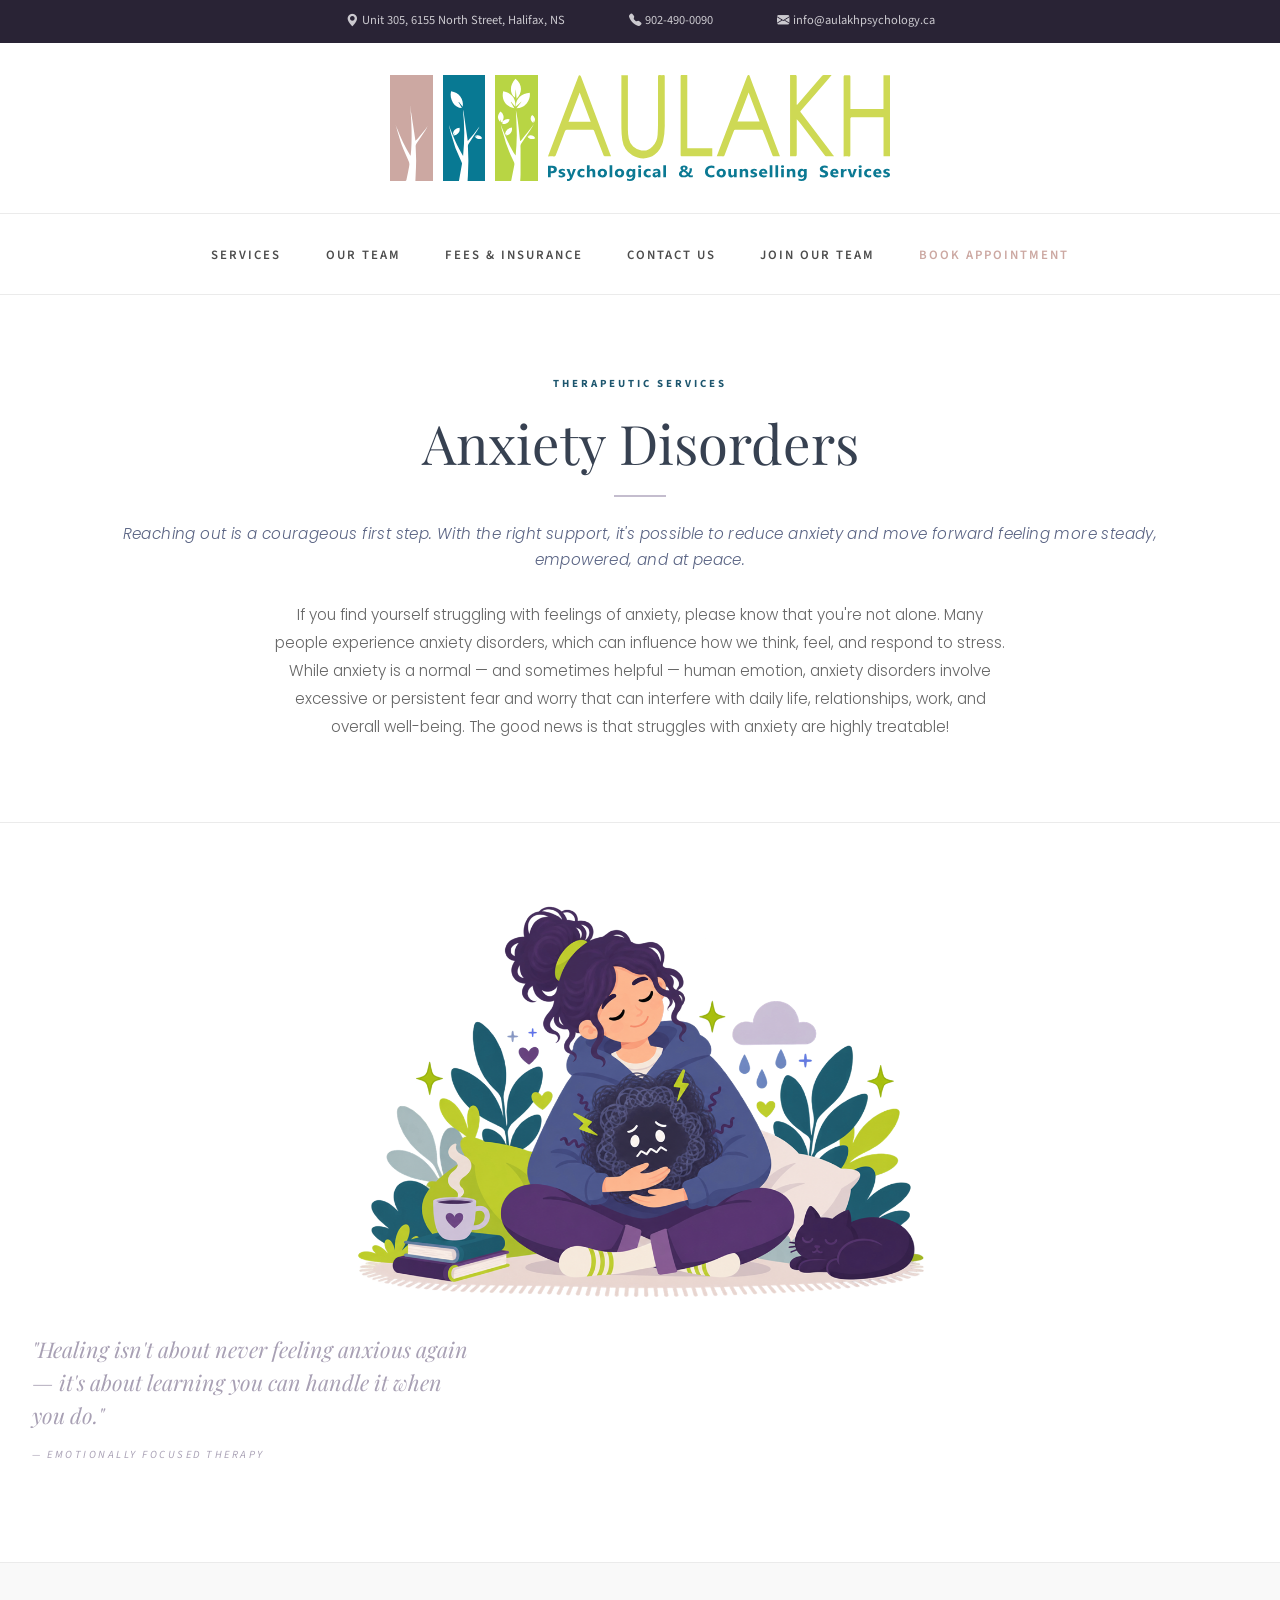
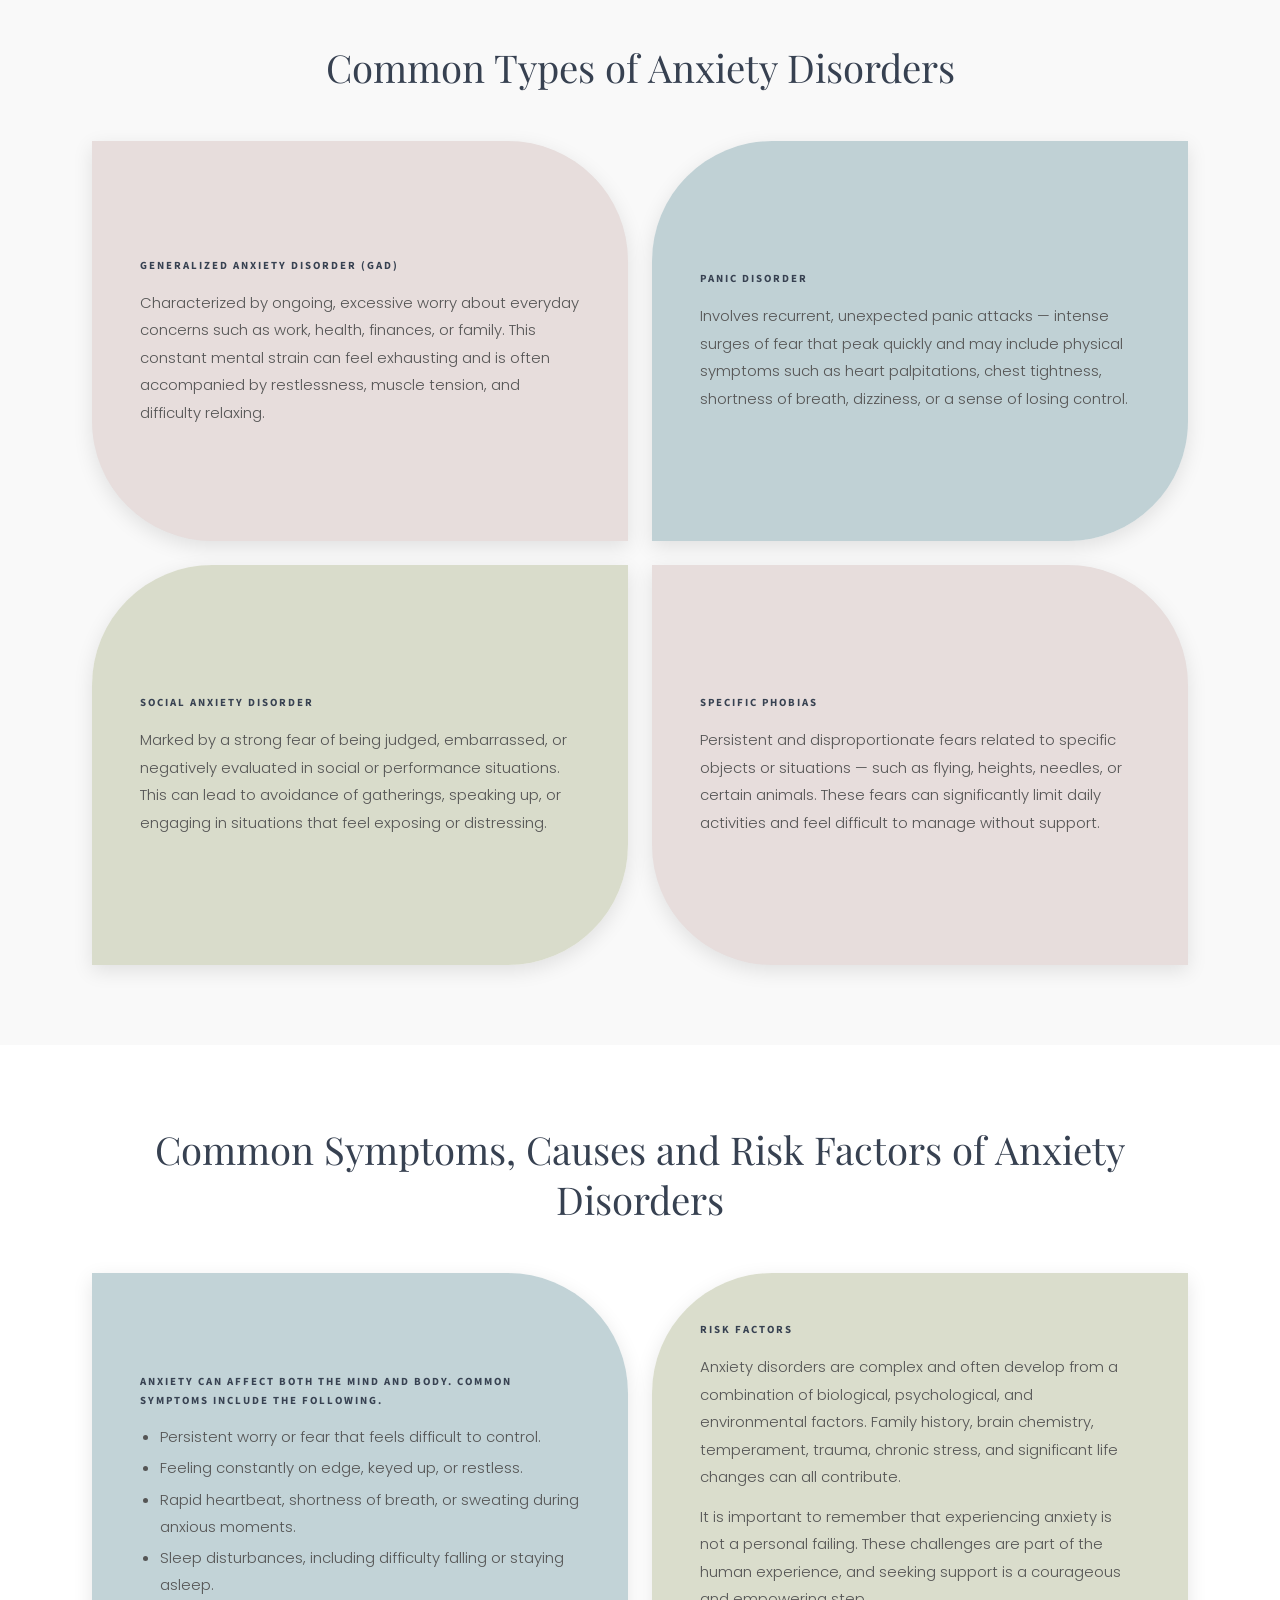
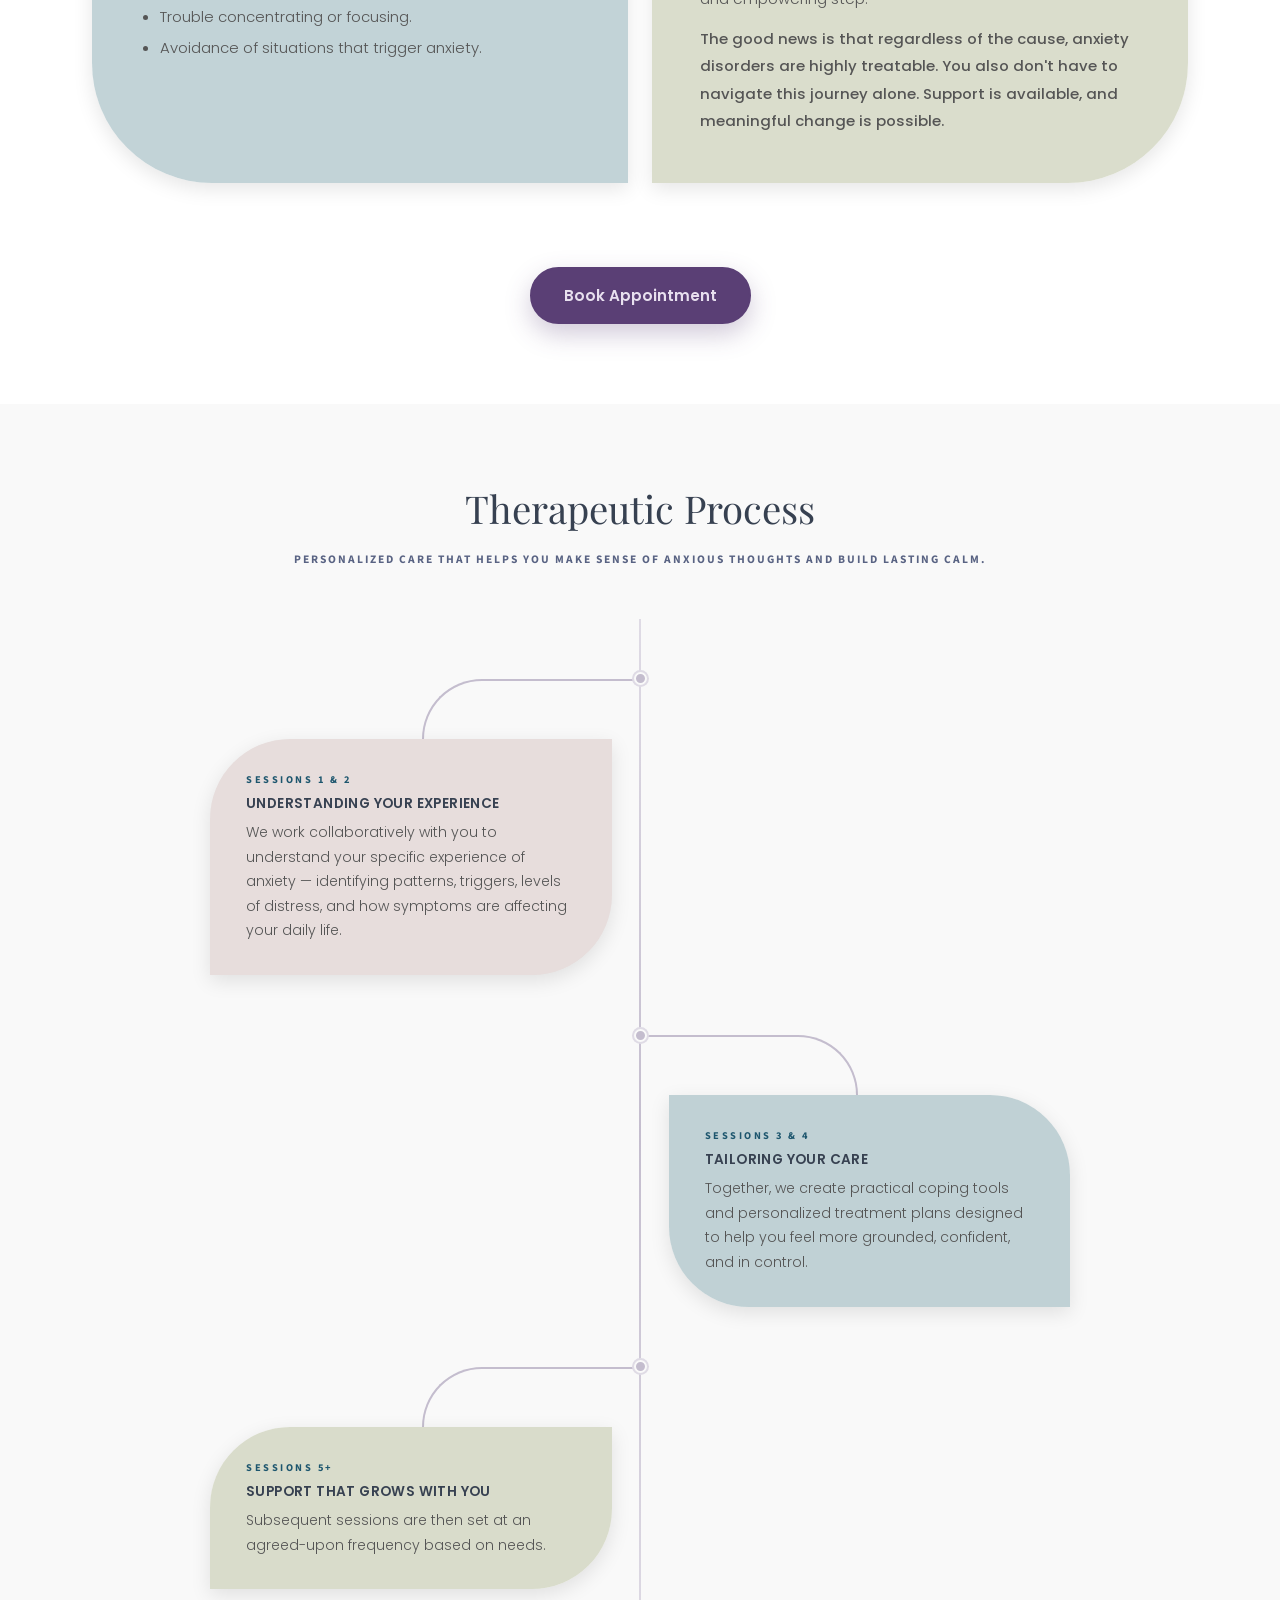
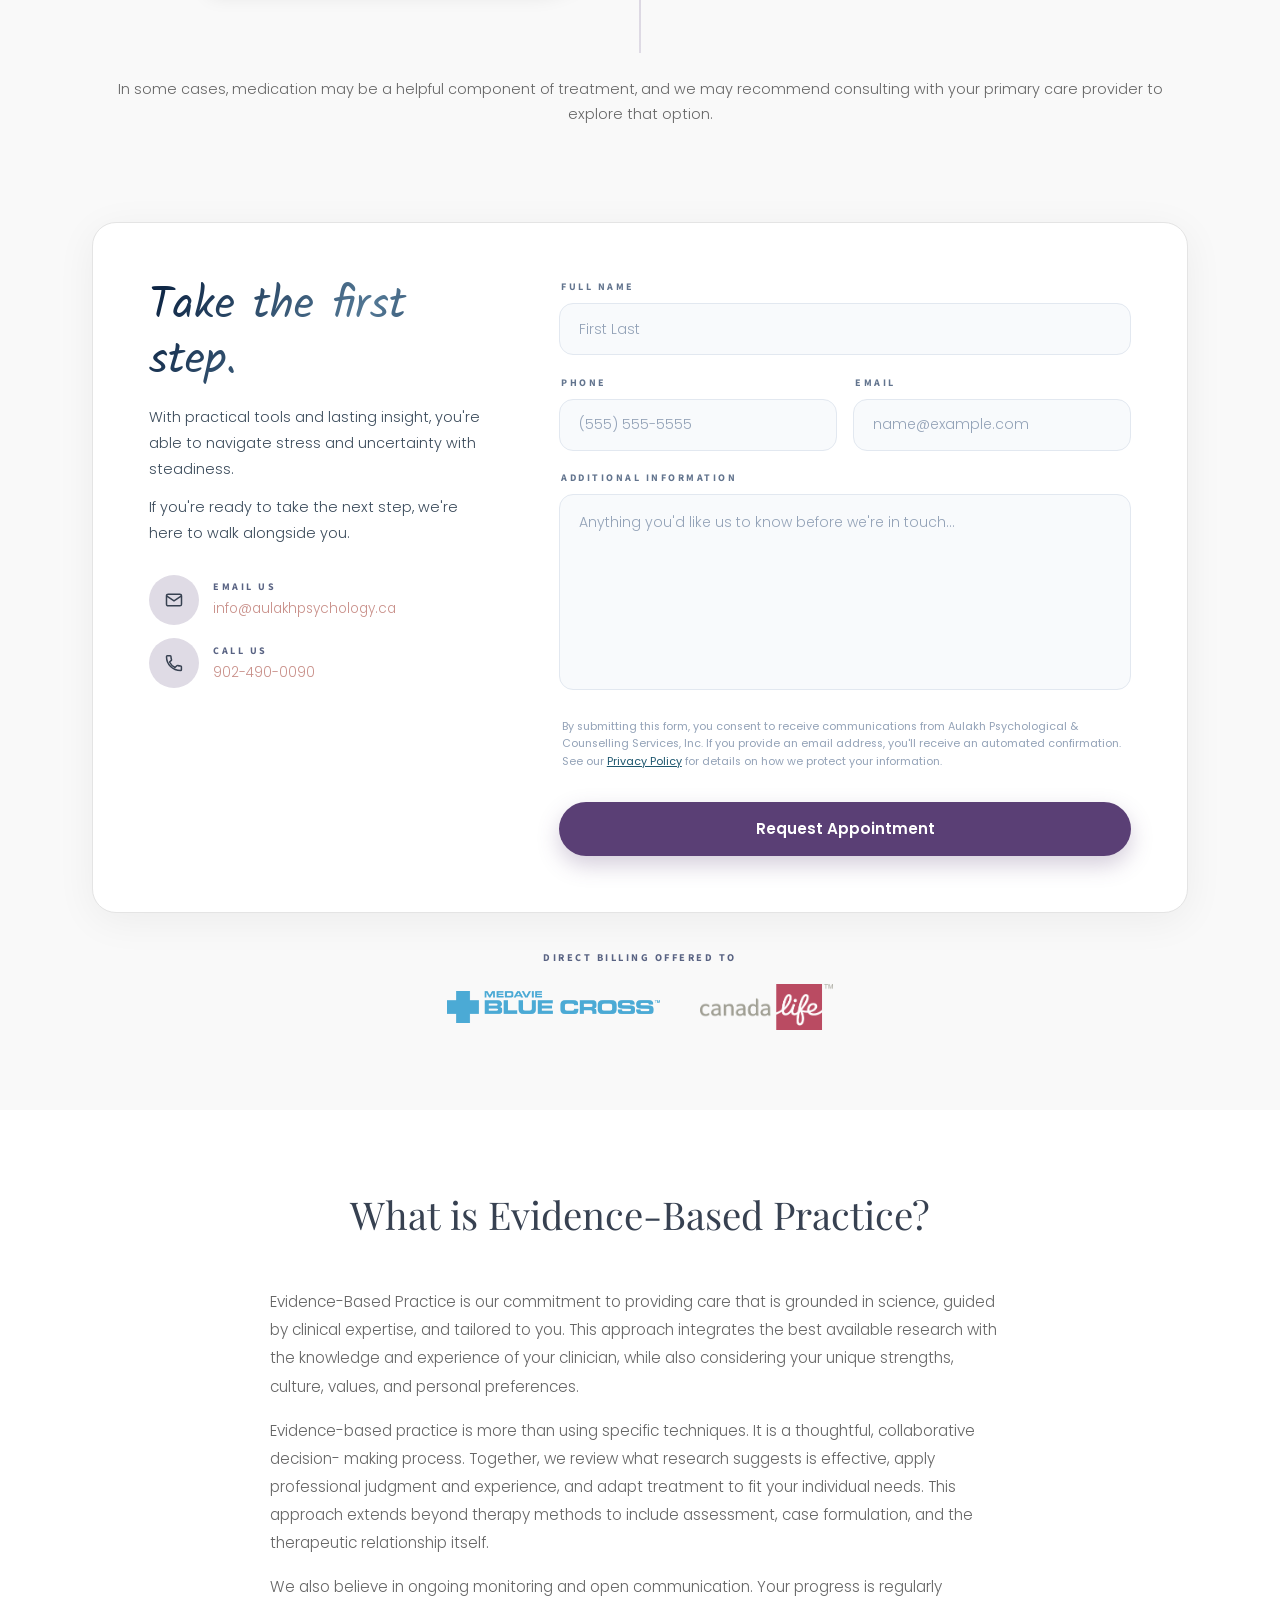
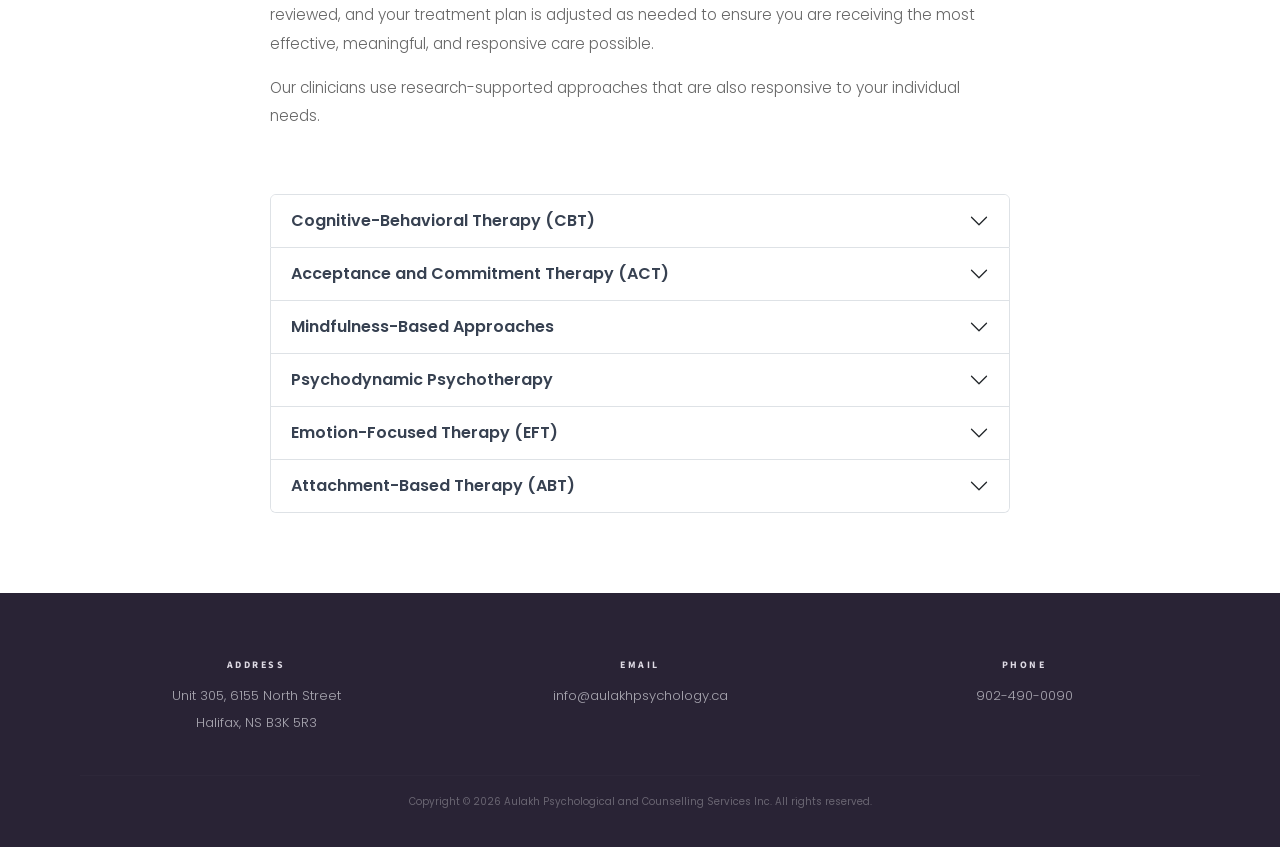
==== commit 03dbf7af: "website updates" ====
--- a/anxiety-disorders.html
+++ b/anxiety-disorders.html
@@ -27,570 +27,701 @@
         <!-- END PRELOADER -->
 
         <div class="content-blur"></div>
+
+        <!-- HEADER INFO BAR -->
+        <div class="text-center d-none d-xl-block header-bar">
+                <div class="header-banner">
+                    <div class="header-content">
+                        <a href="http://maps.google.com?q=6155%20North%20Street%20Halifax%20NS%20B3K%205R3" target="_blank"><i class="pe-md-1 bi bi-geo-alt-fill"></i></a><a href="http://maps.google.com?q=6155%20North%20Street%20Halifax%20NS%20B3K%205R3" target="_blank">Unit 305, 6155 North Street, Halifax, NS</a>
+                    </div>
+                    <div class="header-content">
+                        <a href="tel:+9024900090"><i class="pe-md-1 bi bi-telephone-fill"></i></a><a href="tel:+9024900090">902-490-0090</a>
+                    </div>
+                    <div class="header-content">
+                        <a href="mailto:info@aulakhpsychology.ca"><i class="pe-md-1 bi bi-envelope-fill"></i></a><a href="mailto:info@aulakhpsychology.ca">info@aulakhpsychology.ca</a>                  
+                    </div>
+                </div>
+        </div>
+        <!-- END HEADER INFO BAR -->
+
+        <!-- WEBSITE LOGO -->
+        <div class="logo-wrap">
+            <a href="index.html" class="logo-container">
+                <div class="img-container"> 
+                    <img src="images/aulakh_logo_1.svg" id="logo-1" alt="Aulakh Logo Small Tree" />
+                </div>
+                <div class="img-container">
+                    <img src="images/aulakh_logo_2.svg" id="logo-2" alt="Aulakh Logo Medium Tree" />
+                </div>
+                <div class="img-container">
+                    <img src="images/aulakh_logo_3.svg" id="logo-3" alt="Aulakh Logo Large Tree" />
+                </div>
+                <div class="img-container">
+                    <img src="images/aulakh_logo_4.svg" id="logo-4" alt="Aulakh Logo Text" />
+                </div>
+            </a>
+        </div>
+        <!-- END WEBSITE LOGO -->
+
+        <!-- NAVIGATION MENU -->
+        <nav class="sticky-top main-nav" role="navigation">
+            <div class="navbar-container">
+                <a href="index.html">
+                    <img src="images/aulakh_logo.svg" class="navbar-logo" alt="Aulakh Logo">
+                </a>
+                <button class="navbar-toggle">
+                    <span class="bar"></span>
+                    <span class="bar"></span>
+                    <span class="bar"></span>
+                </button>
+                <div class="navbar-inner">
+                    <ul class="navbar-menu">
+                        <li class="has-dropdown">
+                            <a class="scroll" href="index.html#theraputic-services">Services</a>
+                            <button  class="drop-toggle">
+                                <i class="bi bi-chevron-compact-down chevron"></i>
+                            </button>
+                            <ul class="dropdown">
+                                <li><a href="couples-therapy.html">Couples Therapy</a></li>
+                                <li><a href="neurodiversity.html">Neurodiversity</a></li>
+                                <li><a href="mood-disorders.html">Mood Disorders</a></li>
+                                <li class="active"><a href="anxiety-disorders.html">Anxiety Disorders</a></li>
+                                <li><a href="trauma.html">Trauma</a></li>
+                                <li><a href="gender-sexuality.html">Gender & Sexuality</a></li>
+                                <li><a href="index.html#assessment-services">Assessments</a></li>
+                            </ul>
+                        </li>
+                        <li><a class="scroll" href="index.html#team">Our Team</a></li>
+                        <li><a href="fees.html">Fees & Insurance</a></li>
+                        <li><a href="contact.html">Contact Us</a></li>
+                        <li><a href="join-team.html">Join Our Team</a></li>
+                        <li><a data-bs-toggle="modal" data-bs-target="#bookModal" class="appointment">Book Appointment</a></li>
+                    </ul>
+                </div>
+            </div>
+        </nav>
+        <!-- END NAVIGATION MENU -->
+
+        <!-- APPOINTMENT REQUEST MODAL -->
+        <div class="modal fade" id="bookModal" tabindex="-1" aria-labelledby="bookModalLabel" aria-hidden="true">
+            <div class="modal-dialog modal-dialog-centered modal-xl modal-fullscreen-lg-down">
+                <div class="modal-content">
+                    <div class="modal-header">
+                            <button type="button" class="btn-close" data-bs-dismiss="modal" aria-label="Close"></button>
+                    </div>
+                    <div class="modal-body">
+                        <div class="modal-cta">
+
+                            <!-- Left: Contact info -->
+                            <div>
+                                <h2 class="cta-contact-h">Contact Info</h2>
+                                <div style="margin-top:1.75rem">
+                                    <a href="mailto:info@aulakhpsychology.ca" class="contact-link">
+                                        <div class="c-icon">
+                                            <svg viewBox="0 0 24 24" width="20" height="20" fill="none" stroke="currentColor" stroke-width="1.8"><rect x="3" y="5" width="18" height="14" rx="2"/><path d="M3 7l9 6 9-6"/></svg>
+                                        </div>
+                                        <div class="c-meta">
+                                            <span class="c-lbl">Email</span>
+                                            <span class="c-val">info@aulakhpsychology.ca</span>
+                                        </div>
+                                    </a>
+                                    <a href="tel:+9024900090" class="contact-link">
+                                        <div class="c-icon">
+                                            <svg viewBox="0 0 24 24" width="20" height="20" fill="none" stroke="currentColor" stroke-width="1.8"><path d="M6.6 10.8c1.4 2.8 3.8 5.1 6.6 6.6l2.2-2.2c.3-.3.7-.4 1-.2 1.1.4 2.3.6 3.5.6.6 0 1 .4 1 1V20c0 .6-.4 1-1 1C10.4 21 3 13.6 3 4.4c0-.6.4-1 1-1h3.4c.6 0 1 .4 1 1 0 1.2.2 2.4.6 3.5.1.4 0 .8-.2 1z" stroke-linejoin="round"/></svg>
+                                        </div>
+                                        <div class="c-meta">
+                                            <span class="c-lbl">Phone</span>
+                                            <span class="c-val">902-490-0090</span>
+                                        </div>
+                                    </a>
+                                    <a href="fax:+9024900099" class="contact-link">
+                                        <div class="c-icon">
+                                            <svg viewBox="0 0 24 24" width="20" height="20" fill="none" stroke="currentColor" stroke-width="1.8"><path d="M19 8h-1V3H6v5H5c-1.66 0-3 1.34-3 3v5h4v5h12v-5h4v-5c0-1.66-1.34-3-3-3zM8 5h8v3H8V5zm8 14H8v-5h8v5zm3-5h-1v-2H6v2H5v-3c0-0.55 0.45-1 1-1h12c0.55 0 1 .45 1 1v3zM18 12.5c-.55 0-1-.45-1-1s.45-1 1-1 1 .45 1 1-.45 1-1 1z" stroke-linejoin="round"/></svg>
+                                        </div>
+                                        <div class="c-meta">
+                                            <span class="c-lbl">Fax</span>
+                                            <span class="c-val">902-490-0099</span>
+                                        </div>
+                                    </a>
+                                    <a href="http://maps.google.com?q=6155+North+Street+Halifax+NS" target="_blank" class="contact-link">
+                                        <div class="c-icon">
+                                            <svg viewBox="0 0 24 24" width="20" height="20" fill="none" stroke="currentColor" stroke-width="1.8"><path d="M12 2C8.13 2 5 5.13 5 9c0 5.25 7 13 7 13s7-7.75 7-13c0-3.87-3.13-7-7-7zm0 9.5c-1.38 0-2.5-1.12-2.5-2.5s1.12-2.5 2.5-2.5 2.5 1.12 2.5 2.5-1.12 2.5-2.5 2.5z" stroke-linejoin="round"/></svg>
+                                        </div>
+                                        <div class="c-meta">
+                                            <span class="c-lbl">Address</span>
+                                            <span class="c-val">Unit 305, 6155 North Street</span>
+                                            <span class="c-val">Halifax, NS B3K 5R3</span>
+                                        </div>
+                                    </a>
+                                </div>
+                            </div>
+
+                        <!-- Right: Form -->
+                        <!--
+                            FORM SETUP NOTE:
+                            This form submits via FormSubmit.co, the same free, no-backend service used
+                            on the ADHD Assessments page. To activate it:
+                            1. Replace REPLACE_WITH_INTAKE_EMAIL@aulakhpsychology.ca below with the real intake email.
+                            2. FormSubmit will send that inbox one confirmation email the first time the
+                            form is submitted — click the activation link in it to start receiving
+                            submissions. (If you've already activated this address for the ADHD page,
+                            it's already active here too.)
+                        -->
+                            <div>
+                                <h2 class="cta-contact-h">Book Your Appointment</h2>
+                                <div class="toggle-container fgroup">
+                                    <span id="newClient" class="toggle-label-text">New Client</span>
+                                    <label class="switch">
+                                        <input type="checkbox" id="formToggler">
+                                        <span class="slider round"></span>
+                                    </label>
+                                    <span id="existingClient" class="toggle-label-text disabled">Existing Client</span>
+                                </div>
+
+                                <form id="formA" class="toggle-form" action="https://formsubmit.co/REPLACE_WITH_INTAKE_EMAIL@aulakhpsychology.ca" method="POST">
+                                    <input type="hidden" name="_subject" value="New Client Appointment Request">
+                                    <input type="hidden" name="_template" value="table">
+                                    <input type="hidden" name="_next" value="index.html#book-modal">
+                                    <input type="text" name="_honey" style="display:none" tabindex="-1" autocomplete="off">
+
+                                    <div class="fgroup">
+                                        <label class="flabel" for="new-contact-name">Full Name</label>
+                                        <input class="finput" type="text" id="new-contact-name" name="Name" placeholder="First Last" autocomplete="name" required>
+                                    </div>
+                                    <div class="frow fgroup">
+                                        <div>
+                                            <label class="flabel" for="new-contact-phone">Phone</label>
+                                            <input class="finput phone-format" type="tel" id="new-contact-phone" name="Phone" placeholder="(555) 555-5555" maxlength="13" autocomplete="tel" required>
+                                        </div>
+                                        <div>
+                                            <label class="flabel" for="new-contact-email">Email</label>
+                                            <input class="finput" type="email" id="new-contact-email" name="Email" placeholder="name@example.com" autocomplete="email" required>
+                                        </div>
+                                    </div>
+                                    <div class="fgroup">
+                                        <label class="flabel" for="new-contact-info">How Can We Help?</label>
+                                        <textarea class="finput" id="new-contact-info" name="Additional Information" placeholder="Briefly describe what you're looking for..." required></textarea>
+                                    </div>
+                                    <p class="fineprint">
+                                        By submitting this form, you consent to receive communications from Aulakh
+                                        Psychological & Counselling Services, Inc. If you provide an email address, you'll
+                                        receive an automated confirmation. See our <a href="privacy-policy.html" target="_blank">Privacy Policy</a> for details
+                                        on how we protect your information.
+                                    </p>
+                                    <button class="submit-btn" type="submit">Request Appointment</button>
+                                </form>
+
+                                <form id="formB" class="toggle-form hidden" action="https://formsubmit.co/REPLACE_WITH_INTAKE_EMAIL@aulakhpsychology.ca" method="POST">
+                                    <input type="hidden" name="_subject" value="Existing Client Appointment Request">
+                                    <input type="hidden" name="_template" value="table">
+                                    <input type="hidden" name="_next" value="index.html#book-modal">
+                                    <input type="text" name="_honey" style="display:none" tabindex="-1" autocomplete="off">
+
+                                    <div class="fgroup">
+                                        <label class="flabel" for="existing-contact-name">Full Name</label>
+                                        <input class="finput" type="text" id="existing-contact-name" name="Name" placeholder="First Last" autocomplete="name" required>
+                                    </div>
+                                    <div class="frow fgroup">
+                                        <div>
+                                            <label class="flabel" for="existing-contact-phone">Phone</label>
+                                            <input class="finput phone-format" type="tel" id="existing-contact-phone" name="Phone" placeholder="(555) 555-5555" maxlength="13" autocomplete="tel" required>
+                                        </div>
+                                        <div>
+                                            <label class="flabel" for="existing-contact-email">Email</label>
+                                            <input class="finput" type="email" id="existing-contact-email" name="Email" placeholder="name@example.com" autocomplete="email" required>
+                                        </div>
+                                    </div>
+                                    <div class="fgroup">
+                                        <label class="flabel" for="clinician-select">Select your Clinician</label>
+                                        <select class="finput custom-select" id="clinician-select" name="Clinician" required>
+                                            <option value="" disabled selected hidden>--Please choose an option--</option>
+                                            <option value="Alissa Pencer">Dr. Alissa Pencer</option>
+                                            <option value="Erica Lundberg">Erica Lundberg</option>
+                                            <option value="Harpreet Aulakh">Harpreet Aulakh</option>
+                                            <option value="Jey Benoit">Jey Benoit</option>
+                                            <option value="Jillian Filliter">Dr. Jillian Filliter</option>
+                                            <option value="Kate Robertson">Dr. Kate Robertson</option>
+                                            <option value="Leigh Dunn">Dr. Leigh Dunn</option>
+                                            <option value="Leslie MacIntyre">Dr. Leslie MacIntyre</option>
+                                            <option value="Maggie Silvaine">Maggie Silvaine</option>
+                                            <option value="Pavitra Desai">Pavitra Desai</option>
+                                            <option value="Shannon Johnson">Dr. Shannon Johnson</option>
+                                        </select>
+                                    </div>
+                                    <div class="fgroup">
+                                        <label class="flabel" for="exiting-contact-info">When would you like an appointment?</label>
+                                        <textarea class="finput" id="existing-contact-info" name="Additional Information" placeholder="Please list the date or range for when you would like an appointment. Leave this field blank for the earliest available appointment with your clinician."></textarea>
+                                    </div>
+                                    <p class="fineprint">
+                                        By submitting this form, you consent to receive communications from Aulakh
+                                        Psychological & Counselling Services, Inc. If you provide an email address, you'll
+                                        receive an automated confirmation. See our <a href="privacy-policy.html" target="_blank">Privacy Policy</a> for details
+                                        on how we protect your information.
+                                    </p>
+                                    <button class="submit-btn" type="submit">Request Appointment</button>
+                                </form>
+                            </div>
+
+                        </div>
+                    </div>
+                </div>
+            </div>
+        </div>
+        <!-- END APPOINTMENT REQUEST MODAL -->
+
+        <!-- ── INTRO ── -->
+        <div class="intro">
+            <p class="intro-eyebrow">Therapeutic Services</p>
+            <h1>Anxiety Disorders</h1>
+            <div class="intro-rule"></div>
+            <p class="intro-lead">
+                Reaching out is a courageous first step. With the right support, it's possible to reduce anxiety and 
+                move forward feeling more steady, empowered, and at peace.
+            </p>
+            <p class="intro-body">
+                If you find yourself struggling with feelings of anxiety, please know that you're not alone. Many people
+                experience anxiety disorders, which can influence how we think, feel, and respond to stress. While
+                anxiety is a normal — and sometimes helpful — human emotion, anxiety disorders involve excessive or
+                persistent fear and worry that can interfere with daily life, relationships, work, and overall well-being.
+                The good news is that struggles with anxiety are highly treatable!
+            </p>
+        </div>
+
+         <!-- ── HERO IMAGE ── -->
+        <div class="hero-wrap">
+            <div class="hero-img-wrap">
+                <img src="images/anxiety-01.png">        
+            </div>
+            <div class="hero-quote">
+                <p>
+                    "Healing isn't about never feeling anxious again — it's about learning you can handle it when you do."
+                    <br>
+                    <span>— Emotionally Focused Therapy</span>
+                </p>
+            </div>
+        </div>
+
+        <!-- ── TYPES OF ANXIETY ── -->
+        <div class="section bg-grey">
+            <div class="container">
+                <div class="section-head">
+                    <h2>Common Types of Anxiety Disorders</h2>
+                </div>
+                <div class="two-col">
+                    <div class="ibox pink leaf-l shadow-lt">
+                        <span class="box-tag">Generalized Anxiety Disorder (GAD)</span>
+                        <p>
+                            Characterized by ongoing, excessive worry about everyday concerns such as work, health, finances, 
+                            or family. This constant mental strain can feel exhausting and is often accompanied by restlessness, 
+                            muscle tension, and difficulty relaxing.
+                        </p>
+                    </div>
+                    <div class="ibox blue leaf-r shadow-lt">
+                        <span class="box-tag">Panic Disorder</span>
+                        <p>
+                            Involves recurrent, unexpected panic attacks — intense surges of fear that peak quickly and may include 
+                            physical symptoms such as heart palpitations, chest tightness, shortness of breath, dizziness, or a sense 
+                            of losing control.
+                        </p>
+                    </div>
+                </div>
+                <div class="two-col" style="margin-top:1.5rem">
+                    <div class="ibox green leaf-r shadow-lt">
+                        <span class="box-tag">Social Anxiety Disorder</span>
+                        <p>
+                            Marked by a strong fear of being judged, embarrassed, or negatively evaluated in social or performance 
+                            situations. This can lead to avoidance of gatherings, speaking up, or engaging in situations that feel 
+                            exposing or distressing.
+                        </p>
+                    </div>
+                    <div class="ibox pink leaf-l shadow-lt">
+                        <span class="box-tag">Specific Phobias</span>
+                        <p>
+                            Persistent and disproportionate fears related to specific objects or situations — such as flying, heights, 
+                            needles, or certain animals. These fears can significantly limit daily activities and feel difficult to manage 
+                            without support.
+                        </p>
+                    </div>
+                </div>
+            </div>
+        </div>
+
+        <!-- ── SYMPTOMS, CAUSES, RISK FACTORS OF ANXIETY ── -->
+        <div class="section bg-white">
+            <div class="container">
+                <div class="section-head">
+                    <h2>Common Symptoms, Causes and Risk Factors of Anxiety Disorders</h2>
+                </div>
+                <div class="two-col">
+                    <div class="ibox blue leaf-l shadow-lt">
+                        <span class="box-tag">Anxiety can affect both the mind and body. Common symptoms include the following.</span>
+                        <ul>
+                            <li>Persistent worry or fear that feels difficult to control.</li>
+                            <li>Feeling constantly on edge, keyed up, or restless.</li>
+                            <li>Rapid heartbeat, shortness of breath, or sweating during anxious moments.</li>
+                            <li>Sleep disturbances, including difficulty falling or staying asleep.</li>
+                            <li>Trouble concentrating or focusing.</li>
+                            <li>Avoidance of situations that trigger anxiety.</li>
+                        </ul>
+                    </div>
+                    <div class="ibox green leaf-r shadow-lt">
+                        <span class="box-tag">Risk Factors</span>
+                        <p>
+                            Anxiety disorders are complex and often develop from a combination of biological, psychological, and 
+                            environmental factors. Family history, brain chemistry, temperament, trauma, chronic stress, and
+                            significant life changes can all contribute.
+                        </p>
+                        <p>
+                            It is important to remember that experiencing anxiety is not a personal failing. These challenges are 
+                            part of the human experience, and seeking support is a courageous and empowering step.
+                        </p>
+                        <p style="font-weight: 500;">
+                            The good news is that regardless of the cause, anxiety disorders are highly treatable. You also don't
+                            have to navigate this journey alone. Support is available, and meaningful change is possible.
+                        </p>
+                    </div>
+                </div>
+                <div class="text-center" style="margin-top: 3.5rem;">
+                    <a data-bs-toggle="modal" data-bs-target="#bookModal" class="btn-appt">Book Appointment</a>
+                </div>
+            </div>
+        </div>
+
+        <!-- ── THERAPEUTIC PROCESS ── -->
+            <div class="process-section bg-grey">
+                <div class="container">
+                    <div class="section-head">
+                        <h2>Therapeutic Process</h2>
+                        <span class="sub">Personalized care that helps you make sense of anxious thoughts and build lasting calm.</span>
+                    </div>
+
+                    <div class="timeline">
+
+                        <!-- Sessions 1 & 2 (left) -->
+                        <div class="tl-row">
+                            <div class="curve-row">
+                                <div style="width: 50%;"></div>
+                                <div class="curve-l"></div>
+                            </div>
+                            <div class="tl-dot"><div class="tl-dot-inner"></div></div>
+                            <div class="tl-spacer"></div>
+                        </div>
+
+                        <div class="tl-row">
+                            <div class="tl-card pink lr">
+                                <span class="session-tag">Sessions 1 & 2</span>
+                                <h4>Understanding Your Experience</h4>
+                                <p>We work collaboratively with you to understand your specific experience of anxiety — identifying patterns, triggers, levels of distress, and how symptoms are affecting your daily life.</p>
+                            </div>
+                            <div></div>
+                            <div></div>
+                        </div>
+
+                        <!-- Sessions 3 & 4 (right) -->
+                        <div class="tl-row">
+                            <div class="tl-spacer"></div>
+                            <div class="tl-dot"><div class="tl-dot-inner"></div></div>
+                            <div class="curve-row">
+                                <div class="curve-r"></div>
+                                <div style="width: 50%;"></div>                                
+                            </div>
+                        </div>
+                        
+                        <div class="tl-row">
+                            <div></div>
+                            <div></div>
+                            <div class="tl-card blue ll">
+                                <span class="session-tag">Sessions 3 & 4</span>
+                                <h4>Tailoring Your Care</h4>
+                                <p>Together, we create practical coping tools and personalized treatment plans designed to help you feel more grounded, confident, and in control.</p>
+                            </div>
+                        </div>
+
+                        <!-- Sessions 5+ (left) -->
+                        <div class="tl-row">
+                            <div class="curve-row">
+                                <div style="width: 50%;"></div>
+                                <div class="curve-l"></div>
+                            </div>
+                            <div class="tl-dot"><div class="tl-dot-inner"></div></div>
+                            <div class="tl-spacer"></div>
+                        </div>
+
+                        <div class="tl-row">
+                            <div class="tl-card green lr" style="margin-bottom: 4rem;">
+                            <span class="session-tag">Sessions 5+</span>
+                            <h4>Support That Grows With You</h4>
+                            <p>Subsequent sessions are then set at an agreed-upon frequency based on needs.</p>
+                            </div>
+                            <div></div>
+                            <div></div>
+                        </div>
+                    </div>
+                    <p class="eft-link" style="margin-top:1.5rem;">
+                        In some cases, medication may be a helpful component of treatment, and we may recommend consulting with your primary care provider to explore that option.
+                    </p>
+                </div>
+            </div>
+            
         
-        <div class="page-wrapper">
-            <header>
-
-                <!-- HEADER INFO BAR -->
-                <div class="container-xl text-center d-none d-md-block header-bar">
-                    <div class="row">
-                        <div class="col-12 header-banner">
-                            <div class="header-content">
-                                <a href="http://maps.google.com?q=6155%20North%20Street%20Halifax%20NS%20B3K%205R3" target="_blank"><i class="pe-md-1 bi bi-geo-alt-fill"></i></a><a href="http://maps.google.com?q=6155%20North%20Street%20Halifax%20NS%20B3K%205R3" target="_blank">Unit 305, 6155 North Street, Halifax, NS</a>
-                            </div>
-                            <div class="header-content">
-                                <a href="tel:+9024900090"><i class="pe-md-1 bi bi-telephone-fill"></i></a><a href="tel:+9024900090">902-490-0090</a>
-                            </div>
-                            <div class="header-content">
-                                <a href="mailto:info@aulakhpsychology.ca"><i class="pe-md-1 bi bi-envelope-fill"></i></a><a href="mailto:info@aulakhpsychology.ca">info@aulakhpsychology.ca</a>                  
-                            </div>
-                        </div>
-                    </div>
-                </div>
-                <!-- END HEADER INFO BAR -->
-
-                <!-- WEBSITE LOGO -->
-                <div class="container-xl logo-wrap">
-                    <div class="logo-container">
-                        <div class="img-container"> 
-                            <img src="images/aulakh_logo_1.svg" id="logo-1" alt="Aulakh Logo Small Tree" />
-                        </div>
-                        <div class="img-container">
-                            <img src="images/aulakh_logo_2.svg" id="logo-2" alt="Aulakh Logo Medium Tree" />
-                        </div>
-                        <div class="img-container">
-                            <img src="images/aulakh_logo_3.svg" id="logo-3" alt="Aulakh Logo Large Tree" />
-                        </div>
-                        <div class="img-container">
-                            <img src="images/aulakh_logo_4.svg" id="logo-4" alt="Aulakh Logo Text" />
-                        </div>
-                    </div>
-                </div>
-                <!-- END WEBSITE LOGO -->
-            </header>
-            <!-- NAVIGATION MENU -->
-            <nav class="navbar1 container-wrap" role="navigation">
-                <div class="container-xl text-center navbar-container">
-                    <button class="navbar-toggle">
-                        <span class="bar"></span>
-                        <span class="bar"></span>
-                        <span class="bar"></span>
-                    </button>
-                    <div class="row">
-                        <div class="col-12">
-                            <ul class="navbar-menu">
-                                <li><a href="index.html">Home</a></li>
-                                <li class="has-dropdown">
-                                    <a class="scroll" href="index.html#theraputic-services">Services</a>
-                                    <button  class="drop-toggle">
-                                        <i class="bi bi-chevron-compact-down chevron"></i>
-                                    </button>
-                                    <ul class="dropdown">
-                                        <li><a href="couples-therapy.html">Couples Therapy</a></li>
-                                        <li><a href="neurodiversity.html">Neurodiversity</a></li>
-                                        <li><a href="mood-disorders.html">Mood Disorders</a></li>
-                                        <li class="active"><a href="anxiety-disorders.html">Anxiety Disorders</a></li>
-                                        <li><a href="trauma.html">Trauma</a></li>
-                                        <li><a href="gender-sexuality.html">Gender & Sexuality</a></li>
-                                        <li><a href="index.html#assessment-services">Assessments</a></li>
-                                    </ul>
-                                </li>
-                                <li><a class="scroll" href="index.html#team">Our Team</a></li>
-                                <li><a href="forms-fees.html">Forms & Fees</a></li>
-                                <li><a href="contact.html">Contact Us</a></li>
-                                <li><a href="join-team.html">Join Our Team</a></li>
-                                <li><a href="appointment-request.html" class="appointment">Book Appointment</a></li>
-                            </ul>
-                        </div>
-                    </div>
-                </div>
-            </nav>
-            <!-- END NAVIGATION MENU -->
-            <main class="container-wrap">
-                <div class="container-xl section-wrap-main bg-white">
-                    <div class="row">
-                        <div class="col-12 text-center heading">
-                            <h1>Anxiety Disorders</h1>
-                            <span class="subheading">
-                                Reaching out is a courageous first step. With the right support, it's possible to reduce anxiety and 
-                                move forward feeling more steady, empowered, and at peace.
-                            </span>
-                        </div>
-                    </div>
-                    <div class="row">
-                        <div class="col-12">
-                            <p>
-                                If you find yourself struggling with feelings of anxiety, please know that you're not alone. Many people
-                                experience anxiety disorders, which can influence how we think, feel, and respond to stress. While
-                                anxiety is a normal — and sometimes helpful — human emotion, anxiety disorders involve excessive or
-                                persistent fear and worry that can interfere with daily life, relationships, work, and overall well-being.
+
+        <!-- ── CTA / CONTACT ── -->
+        <div class="cta-section bg-grey">
+            <div class="container">
+                <div class="cta-card">
+
+                    <!-- Left: Contact info -->
+                    <div>
+                        <h2 class="cta-h">Take the first step.</h2>
+                        <p class="cta-sub">
+                            With practical tools and lasting insight, you're able to navigate stress and uncertainty with steadiness.
+                        </p>
+                        <p class="cta-sub">
+                            If you're ready to take the next step, we're here to walk alongside you.
+                        </p>
+                        <div style="margin-top:1.75rem">
+                            <a href="mailto:info@aulakhpsychology.ca" class="contact-link">
+                                <div class="c-icon">
+                                    <svg viewBox="0 0 24 24" width="20" height="20" fill="none" stroke="currentColor" stroke-width="1.8"><rect x="3" y="5" width="18" height="14" rx="2"/><path d="M3 7l9 6 9-6"/></svg>
+                                </div>
+                                <div class="c-meta">
+                                    <span class="c-lbl">Email Us</span>
+                                    <span class="c-val">info@aulakhpsychology.ca</span>
+                                </div>
+                            </a>
+                            <a href="tel:+9024900090" class="contact-link">
+                                <div class="c-icon">
+                                    <svg viewBox="0 0 24 24" width="20" height="20" fill="none" stroke="currentColor" stroke-width="1.8"><path d="M6.6 10.8c1.4 2.8 3.8 5.1 6.6 6.6l2.2-2.2c.3-.3.7-.4 1-.2 1.1.4 2.3.6 3.5.6.6 0 1 .4 1 1V20c0 .6-.4 1-1 1C10.4 21 3 13.6 3 4.4c0-.6.4-1 1-1h3.4c.6 0 1 .4 1 1 0 1.2.2 2.4.6 3.5.1.4 0 .8-.2 1z" stroke-linejoin="round"/></svg>
+                                </div>
+                                <div class="c-meta">
+                                    <span class="c-lbl">Call Us</span>
+                                    <span class="c-val">902-490-0090</span>
+                                </div>
+                            </a>
+                        </div>
+                    </div>
+
+                    <!-- Right: Form -->
+                    <!--
+                        FORM SETUP NOTE:
+                        This form submits via FormSubmit.co, a free service that emails form
+                        submissions to an inbox with no backend required. To activate it:
+                        1. Replace REPLACE_WITH_INTAKE_EMAIL@aulakhpsychology.ca below with the real intake email.
+                        2. FormSubmit will send that inbox one confirmation email the first time the
+                        form is submitted — click the activation link in it to start receiving
+                        submissions.
+                        If you'd rather use a different form service or your own backend, just swap
+                        out the <form action="..."> URL and hidden fields below.
+                    -->
+                    <div>
+                        <form action="https://formsubmit.co/REPLACE_WITH_INTAKE_EMAIL@aulakhpsychology.ca" method="POST">
+                            <input type="hidden" name="_subject" value="New Anxiety Disorders Appointment Request">
+                            <input type="hidden" name="_template" value="table">
+                            <input type="hidden" name="_next" value="anxiety-disorders.html#appointment-request">
+                            <input type="text" name="_honey" style="display:none" tabindex="-1" autocomplete="off">
+
+                            <div class="fgroup">
+                                <label class="flabel" for="adhd-full-name">Full Name</label>
+                                <input class="finput" type="text" id="adhd-full-name" name="Full Name" placeholder="First Last" autocomplete="name" required>
+                            </div>
+                            <div class="frow fgroup">
+                                <div>
+                                    <label class="flabel" for="adhd-phone">Phone</label>
+                                    <input class="finput phone-format" type="tel" id="adhd-phone" name="Phone" placeholder="(555) 555-5555" autocomplete="tel" required>
+                                </div>
+                                <div>
+                                    <label class="flabel" for="adhd-email">Email</label>
+                                    <input class="finput" type="email" id="adhd-email" name="Email" placeholder="name@example.com" autocomplete="email" required>
+                                </div>
+                            </div>
+                            <div class="fgroup">
+                                <label class="flabel" for="adhd-info">Additional Information</label>
+                                <textarea class="finput" id="adhd-info" name="Additional Information" placeholder="Anything you'd like us to know before we're in touch..."></textarea>
+                            </div>
+                            <p class="fineprint">
+                                By submitting this form, you consent to receive communications from Aulakh
+                                Psychological & Counselling Services, Inc. If you provide an email address, you'll
+                                receive an automated confirmation. See our <a href="privacy-policy.html" target="_blank">Privacy Policy</a> for details
+                                on how we protect your information.
                             </p>
-                            <p>
-                                The good news is that struggles with anxiety are highly treatable!
-                            </p>
-                        </div>
-			        </div>
-                </div>
-                <div class="container-xl image-fill">
-                    <img class="fill-photo-width" src="images/anxiety-01.jpg">
-                </div>
-                <div class="container-xl section-wrap bg-grey">
-                    <div class="row">
-                        <div class="col-12 text-center heading">
-                            <h1>Common Types of Anxiety Disorders</h1>
-                        </div>
-                    </div>
-                    <div class="row justify-content-center">
-                        <div class="col-lg-6 px-0 pe-lg-2 pe-xxl-3 pb-1 pb-md-2 pb-xxl-3">
-                            <div class="w-100 h-100">
-                                <div class="info-box-less-padding align-content-center pink roundborder box-shadow-wide w-100 h-100">
-                                    <h6>Generalized Anxiety Disorder (GAD)</h6>
-                                    <p>
-                                        Characterized by ongoing, excessive worry about everyday concerns such as work, health, finances, 
-                                        or family. This constant mental strain can feel exhausting and is often accompanied by restlessness, 
-                                        muscle tension, and difficulty relaxing.
-                                    </p>
-                                </div>
-                            </div>
-                        </div>
-                        <div class="col-lg-6 px-0 ps-lg-2 ps-xxl-3 pb-1 py-md-2 pt-lg-0 pb-xxl-3">
-                            <div class="w-100 h-100">
-                                <div class="info-box-less-padding align-content-center blue roundborder box-shadow-wide w-100 h-100">
-                                    <h6>Panic Disorder</h6>
-                                    <p>
-                                        Involves recurrent, unexpected panic attacks — intense surges of fear that peak quickly and may include 
-                                        physical symptoms such as heart palpitations, chest tightness, shortness of breath, dizziness, or a sense 
-                                        of losing control.
-                                    </p>
-                                </div>
-                            </div>
-                        </div>
-                    </div>
-                    <div class="row justify-content-center">
-                        <div class="col-lg-6 px-0 pe-lg-2 pe-xxl-3 pb-1 py-md-2 pb-lg-0 pt-xxl-3">
-                            <div class="w-100 h-100">
-                                <div class="info-box-less-padding align-content-center green roundborder box-shadow-wide w-100 h-100">
-                                    <h6>Social Anxiety Disorder</h6>
-                                    <p>
-                                        Marked by a strong fear of being judged, embarrassed, or negatively evaluated in social or performance 
-                                        situations. This can lead to avoidance of gatherings, speaking up, or engaging in situations that feel 
-                                        exposing or distressing.
-                                    </p>
-                                </div>
-                            </div>
-                        </div>
-                        <div class="col-lg-6 px-0 ps-lg-2 ps-xxl-3 pt-md-2 pt-xxl-3">
-                            <div class="w-100 h-100">
-                                <div class="info-box-less-padding align-content-center pink roundborder box-shadow-wide w-100 h-100">
-                                    <h6>Specific Phobias</h6>
-                                    <p>
-                                        Persistent and disproportionate fears related to specific objects or situations — such as flying, heights, 
-                                        needles, or certain animals. These fears can significantly limit daily activities and feel difficult to manage 
-                                        without support.
-                                    </p>
-                                </div>
-                            </div>
-                        </div>
-                    </div>
-                    <div class="col text-center pt-5">
-                        <button class="btn-primary">
-                            <span>Book Appointment</span>
-                        </button>
-                    </div>
-                </div>
-                <div class="container-xl section-wrap bg-white">
-                    <div class="row">
-                        <div class="col-12 text-center heading">
-                            <h1>Common Symptoms of Anxiety Disorders</h1>
-                        </div>
-                    </div>
-                    <div class="row justify-content-center">
-                        <div class="col-lg-6 px-0 pe-lg-2 pe-xxl-3 pb-1 pb-md-2 pb-lg-0">
-                            <div class="w-100 h-100">
-                                <div class="w-100 h-100">
-                                    <div class="fill-photo-height">
-                                        <img class="fill-photo-height roundborder box-shadow-wide" src="images/anxiety-03.jpg">
-                                    </div>
-                                </div>
-                            </div>
-                        </div>
-                        <div class="col-lg-6 px-0 ps-lg-2 ps-xxl-3 pt-md-2 pt-lg-0">
-                            <div class="w-100 h-100">
-                                <div class="info-box-less-padding align-content-center blue roundborder box-shadow-wide w-100 h-100">
-                                    <p>Anxiety can affect both the mind and body. Common symptoms include the following.</p>
-                                    <ul>
-                                        <li>Persistent worry or fear that feels difficult to control.</li>
-                                        <li>Feeling constantly on edge, keyed up, or restless.</li>
-                                        <li>Rapid heartbeat, shortness of breath, or sweating during anxious moments.</li>
-                                        <li>Sleep disturbances, including difficulty falling or staying asleep.</li>
-                                        <li>Trouble concentrating or focusing.</li>
-                                        <li>Avoidance of situations that trigger anxiety.</li>
-                                    </ul>
-                                </div>
-                            </div>
-                        </div>
-                    </div>
-                </div>
-                <div class="container-xl section-wrap bg-grey">
-                    <div class="row">
-                        <div class="col-12 text-center heading">
-                            <h1>Causes and Risk Factors</h1>
-                        </div>
-                    </div>
-                    <div class="row justify-content-center">
-                        <div class="col-12 px-0">
-                            <div class="info-box-less-padding green roundborder box-shadow-wide">
-                                <p>
-                                    Anxiety disorders are complex and often develop from a combination of biological, psychological, and 
-                                    environmental factors. Family history, brain chemistry, temperament, trauma, chronic stress, and
-                                    significant life changes can all contribute.
-                                </p>
-                                <p>
-                                    It is important to remember that experiencing anxiety is not a personal failing. These challenges are 
-                                    part of the human experience, and seeking support is a courageous and empowering step.
-                                </p>
-                                <p><strong>
-                                    The good news is that regardless of the cause, anxiety disorders are highly treatable. You also don't
-                                    have to navigate this journey alone. Support is available, and meaningful change is possible.
-                                </strong></p>
-                            </div>
-                        </div>
-                    </div>
-                    <div class="col text-center pt-5">
-                        <button class="btn-primary">
-                            <span>Book Appointment</span>
-                        </button>
-                    </div>
-                </div>
-                <div class="container-xl section-wrap bg-white bg-grad-white">
-                    <div class="row">
-                        <div class="col-12 text-center heading">
-                            <h1>Theraputic Process</h1>
-                        </div>
-                    </div>
-                    <div class="row justify-content-center">
-                        <div class="col-lg-6 px-0 py-lg-0 pb-1 pb-md-2">
-                            <div class="info-box blue align-content-center leafborder-right">
-                                <h6>Sessions 1-2</h6>
-                                <p>
-                                    We work collaboratively with you to understand your specific experience of anxiety — identifying patterns, triggers, 
-                                    levels of distress, and how symptoms are affecting your daily life.
-                                </p>
-                            </div>
-                        </div>
-                        <div class="col-lg-6 curve-grid px-0 py-0 d-none d-lg-grid">
-                             <div></div>
-                             <div></div>
-                             <div class="curve-right"></div>
-                             <div></div>
-                        </div>   
-                    </div>
-                    <div class="row justity-content-center">
-                        <div class="col-lg-6 curve-grid px-0 py-0 d-none d-lg-grid">
-                             <div></div>
-                             <div></div>
-                             <div></div>
-                             <div class="curve-left"></div>
-                        </div>
-                        <div class="col-lg-6 px-0 py-lg-0 pb-1 py-md-2">
-                            <div class="w-100 h-100">
-                                <div class="info-box green align-content-center leafborder-left">
-                                    <h6>Sessions 3-4</h6>
-                                    <p>
-                                        Together, we create practical coping tools and personalized treatment plans designed to help you feel more grounded, 
-                                        confident, and in control.
-                                    </p>
-                                </div>
-                            </div>
-                        </div>
-                    </div>
-                    <div class="row justify-content-center">
-                        <div class="col-lg-6 px-0 pt-lg-0 pb-5 pt-md-2">
-                            <div class="w-100 h-100">
-                                <div class="info-box pink align-content-center leafborder-right">
-                                    <h6>Sessions 5+</h6>
-                                    <p>
-                                        Subsequent sessions are then set at an agreed-upon frequency based on needs.
-                                    </p>
-                                </div>
-                            </div>
-                        </div>
-                        <div class="col-lg-6 curve-grid px-0 py-0 d-none d-lg-grid">
-                             <div></div>
-                             <div></div>
-                             <div></div>
-                             <div></div>
-                        </div>
-                    </div>
-                    <div class="row justify-content-center">
-                        <div class="col-lg-7 px-5 px-md-0 pb-5" style="font-size: 12px;">
-                            <div class="info-nobox thinborder" style="padding: 10px;">
-                                In some cases, medication may be a helpful component of treatment, and we may recommend consulting with your primary care provider to explore that option.
-                            </div>
-                        </div>
-                    </div>
-                    <div class="row justify-content-center">
-                        <div class="col-12 px-0 pt-md-5">
-                            <div class="info-box-less-padding cta-section roundborder">
-                                <div class="row">
-                                    <div class="col-xl-4">
-                                        <h1>Take the first step.</h1>
-                                        <p style="color: red;">
-                                            PLACEHOLDER TEXT
-                                        </p>
-                                        <p>
-                                            If you're ready to take the next step, we're here to walk alongside you.
-                                        </p>
-                                        <br>
-                                        <a href="" class="d-flex contact-btn">
-                                            <div>
-                                                <div class="round-icon">
-                                                    <i class="bi bi-envelope"></i>
-                                                </div>
-                                            </div>
-                                            <div>
-                                                <div class="form-label tight">
-                                                    Email Us
-                                                </div>
-                                                <div class=" contact-btn-link tight" style="font-weight: 300;">
-                                                    info@aulakhpsychology.ca
-                                                </div>
-                                            </div>
-                                        </a>
-                                        <br>
-                                        <a href="" class="d-flex pb-4 contact-btn">
-                                            <div>
-                                                <div class="round-icon">
-                                                    <i class="bi bi-telephone"></i>
-                                                </div>
-                                            </div>
-                                            <div>
-                                                <div class="form-label tight">
-                                                    Call Us
-                                                </div>
-                                                <div class="contact-btn-link tight" style="font-weight: 300;">
-                                                    902-490-0090
-                                                </div>
-                                            </div>
-                                        </a>
-                                    </div>
-                                    <div class="col-xl-8">
-                                        <form class="contact-form">
-                                            <div class="py-3">
-                                                <label for="contact-name" class="form-label">
-                                                    Full Name
-                                                </label>
-                                                <input id="contact-name" class="form-input w-100" placeholder="First Last">
-                                            </div>
-                                                <div class="row">
-                                                    <div class="col-lg-6 py-3">
-                                                        <label for="contact-phone" class="form-label">
-                                                            Phone
-                                                        </label>
-                                                        <input id="contact-phone" class="form-input w-100" placeholder="(555) 555-5555">
-                                                    </div>
-                                                    <div class="col-lg-6 py-3">
-                                                        <label for="contact-email" class="form-label">
-                                                            Email
-                                                        </label>
-                                                        <input id="contact-email" class="form-input w-100" placeholder="name@example.com">
-                                                    </div>
-                                                </div>
-                                            <div class="py-3">
-                                                <label for="contact-message" class="form-label">
-                                                    How can we help?
-                                                </label>
-                                                <textarea id="contact-message" class="form-input textbox w-100" placeholder="Briefly describe what you're looking for..."></textarea>
-                                            </div>
-                                            <p class="form-fineprint px-4">
-                                                By submitting this form, you consent to receive communications from Aulakh Psychological & Counselling Services, Inc. If you provide an email address, you'll receive an automated confirmation. 
-                                                See our <a href="">Privacy Policy</a> for details on how we protect your information.
-                                            </p>
-                                            <div class="col text-center py-4">
-                                                <button class="btn-primary" type="submit">
-                                                    <span>Request Appointment</span>
-                                                </button>
-                                            </div>
-                                        </form>
-                                    </div>
-                                </div>
-                            </div>
-                        </div>
-                    </div>
-                    <div class="row justify-content-center text-center pt-5 pb-0">
-                        <p style="font-weight: 500;">
-                            Direct billing offered to:
-                        </p>
-                        <div>
-                            <img class="px-3" src="images/logo-blue-cross.png" height="35px">
-                            <img class="px-3" src="images/logo-canada-life.png" height="50px">
-                        </div>
-                    </div>
-                </div>
-                <div class="container-xl section-wrap-main bg-grey">
-                    <div class="row">
-                        <div class="col-12 text-center heading">
-                            <h1>What is Evidence-Based Practice?</h1>
-                        </div>
-                    </div>
-                    <div class="row">
-                        <div class="col-12">
-                            <p>
-                                Evidence-Based Practice is our commitment to providing care that is grounded in science, guided by clinical 
-                                expertise, and tailored to you. This approach integrates the best available research with the knowledge and 
-                                experience of your clinician, while also considering your unique strengths, culture, values, and personal 
-                                preferences.
-                            </p>
-                            <p>
-                                Evidence-based practice is more than using specific techniques. It is a thoughtful, collaborative decision-
-                                making process. Together, we review what research suggests is effective, apply professional judgment and 
-                                experience, and adapt treatment to fit your individual needs. This approach extends beyond therapy methods to 
-                                include assessment, case formulation, and the therapeutic relationship itself.
-                            </p>
-                            <p>
-                                We also believe in ongoing monitoring and open communication. Your progress is regularly reviewed, and your 
-                                treatment plan is adjusted as needed to ensure you are receiving the most effective, meaningful, and responsive 
-                                care possible.
-                            </p>
-                            <p>
-                                Our clinicians use research-supported approaches that are also responsive to your individual needs.
-                            </p>
-                            <div class="accordion" id="accordionTherapyType">
-                                <div class="accordion-item">
-                                    <h2 class="accordion-header">
-                                        <button class="accordion-button collapsed" type="button" data-bs-toggle="collapse" data-bs-target="#collapseOne" aria-expanded="false" aria-controls="collapseOne">
-                                            <strong>Cognitive-Behavioral Therapy (CBT)</strong>
-                                        </button>
-                                    </h2>
-                                    <div id="collapseOne" class="accordion-collapse collapse" data-bs-parent="#accordionTherapyType">
-                                        <div class="accordion-body">
-                                            CBT is a practical, evidence-based approach that helps people understand how their thoughts, emotions, 
-                                            and behaviors influence one another. In CBT, clients learn to identify unhelpful thinking patterns, 
-                                            develop healthier perspectives, and build effective coping strategies. This collaborative, goal-focused 
-                                            therapy supports individuals in making meaningful changes that improve emotional well-being and everyday 
-                                            functioning.
-                                        </div>
-                                    </div>
-                                </div>
-                                <div class="accordion-item">
-                                    <h2 class="accordion-header">
-                                        <button class="accordion-button collapsed" type="button" data-bs-toggle="collapse" data-bs-target="#collapseTwo" aria-expanded="false" aria-controls="collapseTwo">
-                                            <strong>Acceptance and Commitment Therapy (ACT)</strong>
-                                        </button>
-                                    </h2>
-                                    <div id="collapseTwo" class="accordion-collapse collapse" data-bs-parent="#accordionTherapyType">
-                                        <div class="accordion-body">
-                                            ACT helps individuals develop a healthier relationship with their thoughts and emotions rather than 
-                                            struggling to control or avoid them. Through mindfulness and values-based strategies, ACT supports 
-                                            people in accepting difficult experiences while committing to actions that align with what matters 
-                                            most to them. This approach encourages psychological flexibility, helping individuals live more fully 
-                                            and meaningfully even in the presence of life's challenges.
-                                        </div>
-                                    </div>
-                                </div>
-                                <div class="accordion-item">
-                                    <h2 class="accordion-header">
-                                        <button class="accordion-button collapsed" type="button" data-bs-toggle="collapse" data-bs-target="#collapseThree" aria-expanded="false" aria-controls="collapseThree">
-                                            <strong>Mindfulness-Based Approaches</strong>
-                                        </button>
-                                    </h2>
-                                    <div id="collapseThree" class="accordion-collapse collapse" data-bs-parent="#accordionTherapyType">
-                                        <div class="accordion-body">
-                                            Mindfulness-Based Approaches help individuals develop greater awareness of their thoughts, emotions, 
-                                            and bodily sensations in the present moment. Through practices such as mindful breathing, reflection, 
-                                            and gentle observation, clients learn to respond to experiences with greater clarity, openness, and 
-                                            self-compassion. These approaches can help reduce stress, improve emotional regulation, and support 
-                                            a more balanced and grounded way of relating to life's challenges.
-                                        </div>
-                                    </div>
-                                </div>
-                                <div class="accordion-item">
-                                    <h2 class="accordion-header">
-                                        <button class="accordion-button collapsed" type="button" data-bs-toggle="collapse" data-bs-target="#collapseFour" aria-expanded="false" aria-controls="collapseFour">
-                                            <strong>Psychodynamic Psychotherapy</strong>
-                                        </button>
-                                    </h2>
-                                    <div id="collapseFour" class="accordion-collapse collapse" data-bs-parent="#accordionTherapyType">
-                                        <div class="accordion-body">
-                                            Psychodynamic Psychotherapy focuses on understanding how past experiences, relationships, and 
-                                            unconscious patterns shape present thoughts, feelings, and behaviors. Through reflective conversation 
-                                            and a supportive therapeutic relationship, individuals can gain deeper insight into recurring 
-                                            emotional patterns and relational dynamics. This process helps foster greater self-awareness, emotional 
-                                            growth, and lasting change.
-                                        </div>
-                                    </div>
-                                </div>
-                                <div class="accordion-item">
-                                    <h2 class="accordion-header">
-                                        <button class="accordion-button collapsed" type="button" data-bs-toggle="collapse" data-bs-target="#collapseFive" aria-expanded="false" aria-controls="collapseFive">
-                                            <strong>Emotion-Focused Therapy (EFT)</strong>
-                                        </button>
-                                    </h2>
-                                    <div id="collapseFive" class="accordion-collapse collapse" data-bs-parent="#accordionTherapyType">
-                                        <div class="accordion-body">
-                                            EFT helps individuals better understand, experience, and work through their emotions in a safe and 
-                                            supportive environment. By exploring emotional patterns and learning to respond to feelings with greater 
-                                            awareness and compassion, clients can transform difficult emotions and develop healthier ways of relating 
-                                            to themselves and others. This approach supports emotional healing, stronger relationships, and deeper 
-                                            self-understanding.
-                                        </div>
-                                    </div>
-                                </div>
-                                <div class="accordion-item">
-                                    <h2 class="accordion-header">
-                                        <button class="accordion-button collapsed" type="button" data-bs-toggle="collapse" data-bs-target="#collapseSix" aria-expanded="false" aria-controls="collapseSix">
-                                            <strong>Attachment-Based Therapy (ABT)</strong>
-                                        </button>
-                                    </h2>
-                                    <div id="collapseSix" class="accordion-collapse collapse" data-bs-parent="#accordionTherapyType">
-                                        <div class="accordion-body">
-                                            ABT focuses on understanding and healing patterns in relationships that originate from early life 
-                                            experiences. By exploring attachment styles and emotional bonds, this approach helps individuals 
-                                            build healthier connections, improve emotional regulation, and foster a stronger sense of trust and 
-                                            security in their relationships.
-                                        </div>
-                                    </div>
-                                </div>
-                            </div>
-                        </div>
-                    </div>
-                </div>
-            </main>
-            <!-- FOOTER -->
-            <footer class="container-wrap-footer">
-                <div class="container-xl text-center footer-bar">
-                    <div class="row justify-content-around">
-                        <div class="col-md-4 footer-text">
-                            <p>
-                                <strong>Address</strong>
-                                <a href="http://maps.google.com?q=6155%20North%20Street%20Halifax%20NS%20B3K%205R3" target="_blank">
-                                <br>Unit 305, 6155 North Street
-                                <br>Halifax, NS B3K 5R3
-                                </a>
-                            </p>
-                        </div>
-                        <div class="col-md-4 footer-text">
-                            <P>
-                                <strong>Email</strong>
-                                <br><a href="mailto:info@aulakhpsychology.ca">info@aulakhpsychology.ca</a>
-                            </P>
-                        </div>
-                        <div class="col-md-4 footer-text">
-                            <p>
-                                <strong>Phone</strong>
-                                <br><a href="tel:+9024900090">902-490-0090</a>
-                            </p>
-                        </div>
-                    </div>
-                    <div class="row footer-copyright">
-                        <p>Copyright © <span id="currentYear"></span> Aulakh Psychological and Counselling Services Inc. All rights reserved.</p>
-                    </div>
-                </div>
-            </footer>
-            <!-- MOBILE NAVBAR SCRIPT -->
-            <script src="js/navigation.js"></script>
-            <!-- END MOBILE NAVBAR SCRIPT -->
-        </div>
+                            <button class="submit-btn" type="submit">Request Appointment</button>
+                        </form>
+                    </div>
+                </div>
+
+                <!-- Insurance logos -->
+                <div class="insure">
+                    <p class="insure-lbl">Direct Billing Offered To</p>
+                    <div class="insure-logos">
+                        <img src="images/logo-blue-cross.png" alt="Blue Cross" height="32">
+                        <img src="images/logo-canada-life.png" alt="Canada Life" height="46">
+                    </div>
+                </div>
+            </div>
+        </div>
+
+        <!-- ── EVIDENCE-BASED PRACTICE ── -->
+            <div class="section bg-white">
+                <div class="container">
+                    <div class="section-head">
+                        <h2 style="margin-bottom: 2rem;">What is Evidence-Based Practice?</h2>
+                    </div>
+                    <div class="section-body" style="margin-bottom: 4rem;">
+                        <p>
+                            Evidence-Based Practice is our commitment to providing care that is grounded in science, guided by clinical 
+                            expertise, and tailored to you. This approach integrates the best available research with the knowledge and 
+                            experience of your clinician, while also considering your unique strengths, culture, values, and personal 
+                            preferences.
+                        </p>
+                        <p>
+                            Evidence-based practice is more than using specific techniques. It is a thoughtful, collaborative decision-
+                            making process. Together, we review what research suggests is effective, apply professional judgment and 
+                            experience, and adapt treatment to fit your individual needs. This approach extends beyond therapy methods to 
+                            include assessment, case formulation, and the therapeutic relationship itself.
+                        </p>
+                        <p>
+                            We also believe in ongoing monitoring and open communication. Your progress is regularly reviewed, and your 
+                            treatment plan is adjusted as needed to ensure you are receiving the most effective, meaningful, and responsive 
+                            care possible.
+                        </p>
+                        <p>
+                            Our clinicians use research-supported approaches that are also responsive to your individual needs.
+                        </p>
+                    </div>
+                    <div class="accordion section-body" id="accordionTherapyType">
+                        <div class="accordion-item">
+                            <h2 class="accordion-header">
+                                <button class="accordion-button collapsed" type="button" data-bs-toggle="collapse" data-bs-target="#collapseOne" aria-expanded="false" aria-controls="collapseOne">
+                                    <strong>Cognitive-Behavioral Therapy (CBT)</strong>
+                                </button>
+                            </h2>
+                            <div id="collapseOne" class="accordion-collapse collapse" data-bs-parent="#accordionTherapyType">
+                                <div class="accordion-body">
+                                    CBT is a practical, evidence-based approach that helps people understand how their thoughts, emotions, 
+                                    and behaviors influence one another. In CBT, clients learn to identify unhelpful thinking patterns, 
+                                    develop healthier perspectives, and build effective coping strategies. This collaborative, goal-focused 
+                                    therapy supports individuals in making meaningful changes that improve emotional well-being and everyday 
+                                    functioning.
+                                </div>
+                            </div>
+                        </div>
+                        <div class="accordion-item">
+                            <h2 class="accordion-header">
+                                <button class="accordion-button collapsed" type="button" data-bs-toggle="collapse" data-bs-target="#collapseTwo" aria-expanded="false" aria-controls="collapseTwo">
+                                    <strong>Acceptance and Commitment Therapy (ACT)</strong>
+                                </button>
+                            </h2>
+                            <div id="collapseTwo" class="accordion-collapse collapse" data-bs-parent="#accordionTherapyType">
+                                <div class="accordion-body">
+                                    ACT helps individuals develop a healthier relationship with their thoughts and emotions rather than 
+                                    struggling to control or avoid them. Through mindfulness and values-based strategies, ACT supports 
+                                    people in accepting difficult experiences while committing to actions that align with what matters 
+                                    most to them. This approach encourages psychological flexibility, helping individuals live more fully 
+                                    and meaningfully even in the presence of life's challenges.
+                                </div>
+                            </div>
+                        </div>
+                        <div class="accordion-item">
+                            <h2 class="accordion-header">
+                                <button class="accordion-button collapsed" type="button" data-bs-toggle="collapse" data-bs-target="#collapseThree" aria-expanded="false" aria-controls="collapseThree">
+                                    <strong>Mindfulness-Based Approaches</strong>
+                                </button>
+                            </h2>
+                            <div id="collapseThree" class="accordion-collapse collapse" data-bs-parent="#accordionTherapyType">
+                                <div class="accordion-body">
+                                    Mindfulness-Based Approaches help individuals develop greater awareness of their thoughts, emotions, 
+                                    and bodily sensations in the present moment. Through practices such as mindful breathing, reflection, 
+                                    and gentle observation, clients learn to respond to experiences with greater clarity, openness, and 
+                                    self-compassion. These approaches can help reduce stress, improve emotional regulation, and support 
+                                    a more balanced and grounded way of relating to life's challenges.
+                                </div>
+                            </div>
+                        </div>
+                        <div class="accordion-item">
+                            <h2 class="accordion-header">
+                                <button class="accordion-button collapsed" type="button" data-bs-toggle="collapse" data-bs-target="#collapseFour" aria-expanded="false" aria-controls="collapseFour">
+                                    <strong>Psychodynamic Psychotherapy</strong>
+                                </button>
+                            </h2>
+                            <div id="collapseFour" class="accordion-collapse collapse" data-bs-parent="#accordionTherapyType">
+                                <div class="accordion-body">
+                                    Psychodynamic Psychotherapy focuses on understanding how past experiences, relationships, and 
+                                    unconscious patterns shape present thoughts, feelings, and behaviors. Through reflective conversation 
+                                    and a supportive therapeutic relationship, individuals can gain deeper insight into recurring 
+                                    emotional patterns and relational dynamics. This process helps foster greater self-awareness, emotional 
+                                    growth, and lasting change.
+                                </div>
+                            </div>
+                        </div>
+                        <div class="accordion-item">
+                            <h2 class="accordion-header">
+                                <button class="accordion-button collapsed" type="button" data-bs-toggle="collapse" data-bs-target="#collapseFive" aria-expanded="false" aria-controls="collapseFive">
+                                    <strong>Emotion-Focused Therapy (EFT)</strong>
+                                </button>
+                            </h2>
+                            <div id="collapseFive" class="accordion-collapse collapse" data-bs-parent="#accordionTherapyType">
+                                <div class="accordion-body">
+                                    EFT helps individuals better understand, experience, and work through their emotions in a safe and 
+                                    supportive environment. By exploring emotional patterns and learning to respond to feelings with greater 
+                                    awareness and compassion, clients can transform difficult emotions and develop healthier ways of relating 
+                                    to themselves and others. This approach supports emotional healing, stronger relationships, and deeper 
+                                    self-understanding.
+                                </div>
+                            </div>
+                        </div>
+                        <div class="accordion-item">
+                            <h2 class="accordion-header">
+                                <button class="accordion-button collapsed" type="button" data-bs-toggle="collapse" data-bs-target="#collapseSix" aria-expanded="false" aria-controls="collapseSix">
+                                    <strong>Attachment-Based Therapy (ABT)</strong>
+                                </button>
+                            </h2>
+                            <div id="collapseSix" class="accordion-collapse collapse" data-bs-parent="#accordionTherapyType">
+                                <div class="accordion-body">
+                                    ABT focuses on understanding and healing patterns in relationships that originate from early life 
+                                    experiences. By exploring attachment styles and emotional bonds, this approach helps individuals 
+                                    build healthier connections, improve emotional regulation, and foster a stronger sense of trust and 
+                                    security in their relationships.
+                                </div>
+                            </div>
+                        </div>
+                    </div>
+                </div>
+            </div>
+
+        <!-- ── FOOTER ── -->
+        <footer>
+        <div class="footer-grid text-center">
+            <div class="fcol">
+            <strong>Address</strong>
+            <a href="http://maps.google.com?q=6155+North+Street+Halifax+NS" target="_blank">
+                Unit 305, 6155 North Street<br>Halifax, NS B3K 5R3
+            </a>
+            </div>
+            <div class="fcol">
+            <strong>Email</strong>
+            <a href="mailto:info@aulakhpsychology.ca">info@aulakhpsychology.ca</a>
+            </div>
+            <div class="fcol">
+            <strong>Phone</strong>
+            <a href="tel:+9024900090">902-490-0090</a>
+            </div>
+        </div>
+        <hr class="footer-divider">
+        <p class="footer-copy">Copyright &copy; <span id="yr"></span> Aulakh Psychological and Counselling Services Inc. All rights reserved.</p>
+        </footer>
+
+        <!-- MOBILE NAVBAR SCRIPT -->
+        <script src="js/navigation.js"></script>
+        <!-- END MOBILE NAVBAR SCRIPT -->
+
+        <!-- TOGGLE SCRIPT -->
+        <script src="js/toggle.js"></script>
+        <!-- END TOGGLE SCRIPT -->
+
+        <!-- PHONE FORMATTING -->
+        <script src="js/phone-format.js"></script>
+        <!-- END PHONE FORMATTING -->
+
         <!-- SCROLL TO TOP -->
             <div class="scroll-to-top">
                 <a href="#"><i class="pe-md-1 bi bi-arrow-up-square-fill"></i></a>
--- a/css/style.css
+++ b/css/style.css
@@ -1,5 +1,9 @@
 /* IMPORT FONTS */
-@import url('https://fonts.googleapis.com/css2?family=Inter:ital,opsz,wght@0,14..32,100..900;1,14..32,100..900&family=Kalam:wght@300;400;700&family=Poppins:ital,wght@0,100;0,200;0,300;0,400;0,500;0,600;0,700;0,800;0,900;1,100;1,200;1,300;1,400;1,500;1,600;1,700;1,800;1,900&family=Source+Sans+3:ital,wght@0,200..900;1,200..900&display=swap');
+/* @import url('https://fonts.googleapis.com/css2?family=Inter:ital,opsz,wght@0,14..32,100..900;1,14..32,100..900&family=Kalam:wght@300;400;700&family=Poppins:ital,wght@0,100;0,200;0,300;0,400;0,500;0,600;0,700;0,800;0,900;1,100;1,200;1,300;1,400;1,500;1,600;1,700;1,800;1,900&family=Source+Sans+3:ital,wght@0,200..900;1,200..900&display=swap'); */
+@import url("https://fonts.googleapis.com/css2?family=Playfair+Display:ital,wght@0,400;0,500;0,600;1,400;1,500&family=Poppins:ital,wght@0,300;0,400;0,500;0,600;0,700;1,300;1,400&family=Source+Sans+3:wght@400;600;700&family=Kalam:wght@300;400&display=swap");
+@import url('https://fonts.googleapis.com/css2?family=DM+Serif+Display:ital@0;1&display=swap');
+@import url('https://fonts.googleapis.com/css2?family=Bree+Serif&display=swap');
+@import url('https://fonts.googleapis.com/css2?family=Instrument+Serif:ital@0;1&display=swap');
 
 /* IMPORT BOOTSTRAP ICONS */
 @import url("https://cdn.jsdelivr.net/npm/bootstrap-icons@1.13.1/font/bootstrap-icons.min.css");
@@ -16,8 +20,10 @@
 /* VARIABLE DECLARATIONS */
 :root {
   font-size: 1rem;
-  --lavender-light: #dfdbe5;
+  --white: #fff;
+  --lavender-lt: #dfdbe5;
   --lavender: #c4bdce;
+  --lavender-dk: #a8a0b4;
   --midnight-purple: #292335;
   --aulakh-blue: #1d566e;
   --aulakh-blue-light: rgba(169, 193, 198, 0.7);
@@ -28,118 +34,12 @@
   --aulakh-pink: #cca8a2;
   --aulakh-pink-light: rgba(231, 221, 220, 1);
   --aulakh-pink-extralight: rgba(231, 221, 220, 0.5);
-  --slate-grey: #374151;
-  --slate-grey-light: #596383;
+  --slate: #374151;
+  --slate-lt: #596383;
   --info-box-grey: rgba(0, 0, 0, 0.1);
-}
-
-/* 'POPPINS' FONT DECLARATIONS */
-.poppins-thin {
-  font-family: "Poppins", sans-serif;
-  font-weight: 100;
-  font-style: normal;
-}
-
-.poppins-extralight {
-  font-family: "Poppins", sans-serif;
-  font-weight: 200;
-  font-style: normal;
-}
-
-.poppins-light {
-  font-family: "Poppins", sans-serif;
-  font-weight: 300;
-  font-style: normal;
-}
-
-.poppins-regular {
-  font-family: "Poppins", sans-serif;
-  font-weight: 400;
-  font-style: normal;
-}
-
-.poppins-medium {
-  font-family: "Poppins", sans-serif;
-  font-weight: 500;
-  font-style: normal;
-}
-
-.poppins-semibold {
-  font-family: "Poppins", sans-serif;
-  font-weight: 600;
-  font-style: normal;
-}
-
-.poppins-bold {
-  font-family: "Poppins", sans-serif;
-  font-weight: 700;
-  font-style: normal;
-}
-
-.poppins-extrabold {
-  font-family: "Poppins", sans-serif;
-  font-weight: 800;
-  font-style: normal;
-}
-
-.poppins-black {
-  font-family: "Poppins", sans-serif;
-  font-weight: 900;
-  font-style: normal;
-}
-
-.poppins-thin-italic {
-  font-family: "Poppins", sans-serif;
-  font-weight: 100;
-  font-style: italic;
-}
-
-.poppins-extralight-italic {
-  font-family: "Poppins", sans-serif;
-  font-weight: 200;
-  font-style: italic;
-}
-
-.poppins-light-italic {
-  font-family: "Poppins", sans-serif;
-  font-weight: 300;
-  font-style: italic;
-}
-
-.poppins-regular-italic {
-  font-family: "Poppins", sans-serif;
-  font-weight: 400;
-  font-style: italic;
-}
-
-.poppins-medium-italic {
-  font-family: "Poppins", sans-serif;
-  font-weight: 500;
-  font-style: italic;
-}
-
-.poppins-semibold-italic {
-  font-family: "Poppins", sans-serif;
-  font-weight: 600;
-  font-style: italic;
-}
-
-.poppins-bold-italic {
-  font-family: "Poppins", sans-serif;
-  font-weight: 700;
-  font-style: italic;
-}
-
-.poppins-extrabold-italic {
-  font-family: "Poppins", sans-serif;
-  font-weight: 800;
-  font-style: italic;
-}
-
-.poppins-black-italic {
-  font-family: "Poppins", sans-serif;
-  font-weight: 900;
-  font-style: italic;
+  --border: rgba(0, 0, 0, 0.08);
+  --purple: #5a3f75;
+  --purple-dk: #3d2a52;
 }
 
 /* PRELOADER */
@@ -194,15 +94,16 @@
 /* GLOBAL STYLES */
 html {
   scroll-behavior: smooth;
+  font-size: 16px;
 }
 
 html, body {
   box-sizing: border-box;
+  max-width: 100%;
+  /* overflow-x: hidden; */
 }
 
 body {
-  background-color: var(--light-lavender);
-  background-image: url("data:image/svg+xml,%3Csvg xmlns='http://www.w3.org/2000/svg' width='16' height='32' viewBox='0 0 16 32'%3E%3Cg fill='%239C92AC' fill-opacity='0.4'%3E%3Cpath fill-rule='evenodd' d='M0 24h4v2H0v-2zm0 4h6v2H0v-2zm0-8h2v2H0v-2zM0 0h4v2H0V0zm0 4h2v2H0V4zm16 20h-6v2h6v-2zm0 4H8v2h8v-2zm0-8h-4v2h4v-2zm0-20h-6v2h6V0zm0 4h-4v2h4V4zm-2 12h2v2h-2v-2zm0-8h2v2h-2V8zM2 8h10v2H2V8zm0 8h10v2H2v-2zm-2-4h14v2H0v-2zm4-8h6v2H4V4zm0 16h6v2H4v-2zM6 0h2v2H6V0zm0 24h2v2H6v-2z'/%3E%3C/g%3E%3C/svg%3E");
   font-family: "Poppins", sans-serif;
   font-weight: 400;
   line-height: 1.7;
@@ -229,17 +130,10 @@
   text-decoration: none;
 }
 
-.page-wrapper {
-  position: relative;
-  height: 100%;
-  overflow-x: hidden;
-  overflow-y: hidden;
-}
-
 /*CONTAINERS */
 .header-bar, .footer-bar {
   margin: 0 auto;
-  background: #292335;
+  background: var(--midnight-purple);
   color: #cbc9cf;
 }
 
@@ -263,28 +157,19 @@
 }
 
 .header-banner {
-  padding: 0.8rem 0;
+  padding: .65rem 2rem;
   display: flex;
   justify-content: center;
-  min-height: 70px;
 }
 
 .header-content {
   padding: 0 2rem;
   display: block;
-  font-family: "Poppins", sans-serif;
-  font-size: 0.875rem;
+  font-family: "Source Sans 3", sans-serif;
+  font-size: 0.78rem;
+  font-weight: 400;
+  line-height: 1.75;
   align-self: center;
-}
-
-@media screen and (max-width: 992px) {
-  .header-banner {
-    justify-content: flex-start;
-  }
-  .header-content {
-    display: grid;
-    padding: 0 0.6em;
-  }
 }
 
 .container-wrap {
@@ -297,16 +182,16 @@
 
 .logo-wrap {
   margin: 0 auto;
-  padding: 2em 0;
+  padding: 2rem;
   display: flex;
   justify-content: center;
   background: #fff;
-  border-bottom: 1px solid rgba(0, 0, 0, 0.09);
-}
-
-@media screen and (max-width: 992px) {
+  border-bottom: 1px solid var(--border);
+}
+
+@media screen and (max-width: 1200px) {
   .logo-wrap {
-    border-bottom: none;
+    display: none;
   }
 }
 
@@ -324,8 +209,7 @@
   grid: 1fr / 1fr 1fr 1fr 8fr;
   gap: 10px;
   width: 80%;
-  max-width: 690px;
-  padding: 15px 0;
+  max-width: 500px;
 }
 
 .logo-container .img-container img {
@@ -333,7 +217,7 @@
 height: auto;
 }
 
-@media screen and (max-width: 576px) {
+@media screen and (max-width: 768px) {
   .logo-wrap {
     justify-content: left;
     padding-left: 2em;
@@ -421,7 +305,7 @@
   line-height: 1.3;
   margin-bottom: 16px;
   line-height: auto;
-  color: var(--slate-grey);
+  color: var(--slate);
 }
 
 .subheading {
@@ -431,56 +315,44 @@
   font-size: 18px;
   font-weight: 400;
   letter-spacing: 2px;
-  color: var(--slate-grey-light);
+  color: var(--slate-lt);
 }
 
 .box-shadow-wide {
   box-shadow: rgba(0, 0, 0, 0.19) 0px 10px 20px, rgba(0, 0, 0, 0.23) 0px 6px 6px;
 }
 
-.cta-section {
-  background: #fff;
-  border: 1px solid #ddd;
-  box-shadow: rgba(149, 157, 165, 0.2) 0px 8px 24px;
-}
-
-.cta-section h1 {
-  font-family: "kalam", serif;
-  background-image: linear-gradient(120deg, #09203f 0%, #537895 58%, #09203f 100%);
-  color: transparent;
-  background-clip: text;
-}
-
-.cta-section p {
-  color: #243949;
-}
-
 .profile  {
   margin-bottom: 3em;
 }
 
-.profile > h3 a {
-  font-family: "Poppins", sans-serif;
+.profile-header{
+  font-family: "DM Serif Display", serif;
   font-weight: 600;
   font-style: normal;
-  font-size: 1.15rem;
-  margin-bottom: 5px;
+  font-size: 1.25rem;
+  letter-spacing: 1px;
   line-height: auto;
-  color: var(--slate-grey) !important;
+  color: var(--slate) !important;
   cursor: pointer;
 }
 
-.profile > h5 {
-  font-size: 1rem;
-  color: var(--slate-grey);
-  margin-bottom: 5px;
-}
-
-.profile > h6 {
-  font-size: 0.9rem;
-  line-height: 1.4;
-  font-weight: 370;
-  text-transform: none;
+.profile-sub {
+  font-family: 'Source Sans 3', sans-serif;
+  font-size: 0.68rem;
+  font-weight: 700;
+  letter-spacing: 2px;
+  text-transform: uppercase;
+  color: var(--aulakh-blue);
+}
+
+.profile-lead {
+  font-size: 0.8rem;
+  font-weight: 300;
+  color: var(--slate-lt);
+  letter-spacing: 0.4px;
+  font-style: italic;
+  margin-bottom: 1.75rem;
 }
 
 .profile-photo {
@@ -491,10 +363,19 @@
 }
 
 .modal-content {
-  border-radius: 12px;
+  border-radius: 24px;
+}
+
+.modal-header {
+  border-bottom: none !important;
 }
 
 .modal-body {
+  padding: 0;
+  border-radius: 24px;
+}
+
+.modal-card {
   padding: 32px;
   font-family: inherit;
   font-weight: 300;
@@ -502,33 +383,39 @@
   color: #555;
 }
 
-.modal-body h2 {
-  font-family: "Poppins", sans-serif;
-  font-weight: 500;
+.modal-card h2 {
+  font-family: "DM Serif Display", serif;
+  font-weight: 600;
   font-style: normal;
   font-size: 1.6rem;
+  letter-spacing: 2px;
   line-height: auto;
-  color: var(--slate-grey);
-  margin-bottom: 5px;
+  color: var(--slate);
+  margin-bottom: 0.6rem;
 }
 
 .text-body-secondary {
-  font-size: 0.8rem;
-}
-
-.modal-body h5 {
-  font-size: 1.4rem;
-  font-weight: 300;
-  color: var(--slate-grey);
-  margin-bottom: 40px;
-}
-
-.modal-body p {
+  font-family: "Poppins", sans-serif;
+  font-size: 0.68rem;
+}
+
+.modal-card h5 {
+  font-family: 'Source Sans 3', sans-serif;
+  font-size: 0.85rem;
+  font-weight: 700;
+  letter-spacing: 3px;
+  text-transform: uppercase;
+  color: var(--aulakh-blue);
+  margin-bottom: 2rem;
+}
+
+.modal-card p {
   font-size: 0.875rem;
 }
 
 .infographic {
   width: 100%;
+  object-fit: contain;
 }
 
 #infographic-wide{
@@ -553,29 +440,50 @@
   }
 }
 
+.vertical-align {
+  display: flex;
+  flex-direction: column;
+  justify-content: center;
+  align-items: center;
+}
+
 .hero {
-  background-image: url("../images/hero-background.png");
+  background-image: 
+    linear-gradient(to bottom,rgba(255,255,255,0.25) 0%, rgba(255,255,255,0.25) 100%),
+    url("../images/hero-bg.svg");
   background-size: cover;
   background-repeat: no-repeat;
-  background-position: center;
+  background-position: right;
+  min-height: 680px;
+}
+@media screen and (max-width: 1400px) {
+  .hero {
+    background-image: 
+    linear-gradient(to bottom,rgba(255,255,255,0.5) 0%, rgba(255,255,255,0.5) 100%),
+    url("../images/hero-bg.svg");
+  }
 }
 
 .hero h1 {
+  font-family: "DM Serif Display", serif;
   font-size: 56px;
   line-height: 1.2;
   font-weight: 600;
   letter-spacing: -0.5px;
   margin-bottom: 32px;
-  color: var(--slate-grey);
+  color: var(--slate);
+  max-width: 1000px;
 }
 
 .hero h2 {
-  font-size: 30px;
+  font-family: "Bree Serif", sans-serif;
+  font-size: 26px;
   line-height: 1.5;
-  font-weight: 500;
+  font-weight: 400;
   letter-spacing: -0.5px;
   margin-bottom: 48px;
-  color: var(--slate-grey);
+  color: var(--slate);
+  max-width: 600px;
 }
 
 .image-fill {
@@ -597,11 +505,6 @@
 .services {
   padding-bottom: 30px;
   display: flex;
-}
-
-.card h3 {
-  font-size: 20px;
-  font-weight: 600;
 }
 
 a, .text-link {
@@ -615,6 +518,19 @@
   box-shadow: rgba(0, 0, 0, 0.08) -5px 5px 10px;
   transition: background-color 0.3s 0s, box-shadow 0.3s 0s, transform 0.3s 0s;
   cursor: pointer;
+}
+.card-alt {
+  padding: 24px;
+  border: none;
+  border-radius: 0 40px;
+  box-shadow: rgba(0, 0, 0, 0.08) -5px 5px 10px;
+}
+
+.card h3, .card-alt h3 {
+  font-family: "DM Serif Display", serif;
+  color: var(--slate);
+  font-size: 20px;
+  font-weight: 600;
 }
 
 .card a {
@@ -741,19 +657,19 @@
   border: none;
   border-radius: 50%;
   background: var(--lavender);
-  color: var(--lavender-light);
+  color: var(--lavender-lt);
   transition: all 0.3s;
 }
 
 .curve-right {
-  border-top: 8px solid #7D7A89;
-  border-right: 8px solid #7D7A89;
+  border-top: 2px solid #7D7A8988;
+  border-right: 2px solid #7D7A8988;
   border-radius: 0 160px 0 0;
 }
 
 .curve-left {
-  border-top: 8px solid #7D7A89;
-  border-left: 8px solid #7D7A89;
+  border-top: 2px solid #7D7A8988;
+  border-left: 2px solid #7D7A8988;
   border-radius: 160px 0 0 0;
 }
 
@@ -770,8 +686,8 @@
 }
 
 @media screen and (max-width: 768px) {
-  .roundborder, .leafborder-left, .leafborder-right, .cta-section {
-    border-radius: 0;
+  .roundborder {
+    border-radius: 12px !important;
   }
 }
 
@@ -796,7 +712,7 @@
   width: 180px;
   height: 180px;
   overflow: hidden;
-  border: 8px solid var(--lavender-light);
+  border: 8px solid var(--lavender-lt);
   -webkit-border-radius: 50% 0 50% 50%;
   -moz-border-radius: 50% 0 50% 50%;
   -ms-border-radius: 50% 0 50% 50%;
@@ -899,11 +815,12 @@
 
 .scroll-to-top {
   position: fixed;
-  bottom: 30px;
-  right: 30px;
-  font-size: 50px;
+  bottom: 10px;
+  right: 20px;
+  font-size: 40px;
   transform: scale(0);
   transition: transform 200ms;
+  z-index: 10;
 }
 
 .scroll-to-top.show {
@@ -923,7 +840,7 @@
 }
 
 .info-box h6 {
-  color: var(--slate-grey);
+  color: var(--slate);
 }
 
 .info-box-less-padding {
@@ -944,9 +861,9 @@
   }
 }
 
-.modal-body {
+.modal-card {
   background-color: #FAF9F9;
-  border-radius: 12px;
+  border-radius: 24px;
 }
 
 .modal-container {
@@ -954,7 +871,7 @@
 }
 
 .modal-container img {
-  max-height: 500px;
+  max-height: 660px;
 }
 
 .pink {
@@ -963,6 +880,10 @@
 
 .blue {
   background-color: var(--aulakh-blue-light);
+}
+
+.blue-lt {
+  background-color: var(--aulakh-blue-extralight);
 }
 
 .green {
@@ -991,8 +912,12 @@
   }
 }
 
+.accordion-button {
+  background-color: #fff;
+}
+
 .accordion-button:not(.collapsed) {
-  background-color: var(--slate-grey) !important;
+  background-color: var(--slate) !important;
   color: #fff !important;
 }
 
@@ -1003,6 +928,11 @@
 .accordion-button:focus {
   box-shadow: none;
   border-color: rgba(0, 0, 0, .125);
+}
+
+.accordion-body {
+  font-size: 0.875rem;
+  background-color: #f0f0f0;
 }
 
 .notification-banner {
@@ -1096,18 +1026,95 @@
   max-width: none;
 }
 
+.caution {
+  display: flex;
+  justify-self: center;
+  align-items: center;
+  margin-top: 4rem;
+  padding: 10px;
+  font-size: 11px;
+  max-width: 910px;
+  min-height: 50px;
+}
+
+@media screen and (max-width: 1024px) {
+  .caution {
+    margin-top: 2rem;
+  } 
+}
+
+@media screen and (max-width: 768px) {
+  .caution {
+    margin-top: 0rem;
+  }
+}
+
 /* NAV MENU */
-.navbar1 {
-  display: flex;
+.navbar-logo {
+  position: absolute;
+  left: 20px;
+  height: 75%;
+  top: 50%;
+  transform: translateY(-50%);
+}
+
+.main-nav {
+  background: #fff;
+  border-bottom: 1px solid var(--border);
 }
 
 .navbar-container {
   padding: 0 0;
   background: #fff;
+  position: relative;
+  height: 80px;
+  text-align: center;
+}
+
+@media screen and (min-width: 1200px) {
+  .navbar-logo {
+    visibility: hidden;
+    /* Link the opacity animation to the page scroll */
+    animation: showOnScroll linear both;
+    animation-timeline: scroll(root);
+    /* The animation runs only within the first 10px of scrolling */
+    animation-range: 200px 300px; 
+  }
+  @keyframes showOnScroll {
+    from {
+      opacity: 0;
+      visibility: hidden;
+      pointer-events: none;
+    }
+    to {
+      opacity: 1;
+      visibility: visible;
+      pointer-events: auto;
+    }
+  }
+  .navbar-container {
+    animation: positionOnScroll linear both;
+    animation-timeline: scroll(root);
+    animation-range: 200px 210px;
+  }
+  @keyframes positionOnScroll {
+    from {
+      text-align: center;
+    }
+    to {
+      text-align: right;
+    }
+  }
+}
+
+.navbar-inner {
+  height: 100%;
+  display: grid;
+  align-items: center;
 }
 
 .navbar-menu {
-  padding: 20px 0;
+  padding: 1.1rem 0;
   margin: 0;
 }
 
@@ -1134,7 +1141,7 @@
 
 .navbar-menu li a:after {
   position: absolute;
-  top: 3px;
+  top: -2px;
   left: 0;
   right: 0;
   content: '';
@@ -1150,7 +1157,7 @@
 }
 
 .navbar-menu li a:hover {
-  color: var(--slate-grey);
+  color: var(--slate);
 }
 
 .navbar-menu li a:hover:after {
@@ -1161,10 +1168,11 @@
 
 .navbar-menu li a.appointment {
   color: var(--aulakh-pink);
+  cursor: pointer;
 }
 
 .navbar-menu li.active > a {
-  color: var(--slate-grey) !important;
+  color: var(--slate) !important;
   position: relative;
 }
 
@@ -1264,7 +1272,7 @@
   padding: 10px;
   border: none;
   cursor: pointer;
-  position: absolute;
+  position: fixed;
   top: 10px;
   right: 10px;
 }
@@ -1288,7 +1296,7 @@
   width: 25px;
   height: 3px;
   margin: 5px auto;
-  background: #cbc9cf;
+  background: #646464;
   border-radius: 2px;
   transition: all 0.3s ease-in-out;
 }
@@ -1419,8 +1427,1050 @@
   }
 }
 
+/* ----------------------------------------------------------------------------------------------------------------------------------------------------- */
+
+
+/* ── SECTION SCAFFOLDING ── */
+.section {
+  padding: 80px 80px;
+}
+.container {
+  max-width: 1280px;
+  margin: 0 auto;
+}
+@media (max-width:1024px) {
+  .section {
+    padding: 64px 48px;
+  }
+}
+@media (max-width:768px) {
+  .section {
+    padding: 48px 24px;
+  }
+}
+
+/* ── INTRO ── */
+
+.intro {
+  padding: 80px;
+  text-align: center;
+}
+@media (max-width:768px) {
+  .intro {
+    padding: 56px 24px 44px;
+  }
+}
+.intro-eyebrow {
+  font-family: 'Source Sans 3', sans-serif;
+  font-size: 0.68rem;
+  font-weight: 700;
+  letter-spacing: 3px;
+  text-transform: uppercase;
+  color: var(--aulakh-blue);
+  margin-bottom: 1rem;
+}
+.intro h1 {
+  font-family: 'Playfair Display', serif;
+  font-weight: 400;
+  font-size: clamp(2.4rem,5vw,3.4rem);
+  color: var(--slate);
+  line-height: 1.2;
+  margin-bottom: 1.25rem;
+}
+.intro h2 {
+  font-family: 'Playfair Display', serif;
+  font-weight: 400;
+  font-size: clamp(1.5rem,2.5vw,2rem);
+  color: var(--slate);
+  line-height: 1.2;
+  margin-bottom: 1.25rem;
+}
+.intro-rule {
+  width: 52px;
+  height: 2px;
+  background: var(--lavender);
+  margin: 0.1rem auto 1.5rem;
+}
+.intro-lead {
+  font-size: 0.95rem;
+  font-weight: 300;
+  color: var(--slate-lt);
+  letter-spacing: 0.4px;
+  font-style: italic;
+  margin-bottom: 1.75rem;
+}
+.intro-body {
+  max-width: 740px;
+  margin: 0 auto;
+  font-size: 0.95rem;
+  font-weight: 300;
+  line-height: 1.85;
+  color: #666;
+}
+.intro-body strong, .section-body strong {
+  font-weight: 600;
+  color: var(--slate);
+}
+
+.section-body {
+  max-width: 740px;
+  margin: 0 auto;
+  font-size: 0.95rem;
+  font-weight: 300;
+  line-height: 1.85;
+  color: #666;
+}
+
+/* ── HERO IMAGE ── */
+.hero-wrap {
+  margin: 0;
+  padding: 80px 0;
+  border-block: 1px solid var(--border);
+}
+@media (max-width:768px) {
+  .hero-wrap {
+    padding: 32px 0;
+  }
+}
+.hero-img-wrap {
+  position: relative;
+  overflow: hidden;
+  max-height: 400px;
+  margin-bottom: 1.875rem;
+}
+.hero-img-wrap img {
+  width: 100%;
+  height: 100%;
+  max-height: 400px;
+  object-fit: contain;
+  object-position: center middle;
+}
+@media screen and (max-width: 900px) {
+  .hero-img-wrap img {
+    object-fit: cover;
+  }
+}
+.hero-img-overlay {
+  position: absolute;
+  inset: 0;
+  background: linear-gradient(100deg,rgba(29,86,110,.72) 0%,rgba(29,86,110,.22) 55%,transparent 100%);
+  display: flex;
+  align-items: center;
+  padding: 0 80px;
+}
+.hero-quote {
+  justify-items: center;
+  padding: 0 32px;
+}
+.hero-quote p {
+  font-family:'Playfair Display', serif;
+  font-style: italic;
+  font-size: 1.35rem;
+  line-height: 1.55;
+  color: var(--lavender-dk);
+  max-width: 440px;
+}
+.hero-quote span {
+  font-family:'Source Sans 3', sans-serif;
+  font-size: 0.68rem;
+  letter-spacing: 2.5px;
+  text-transform: uppercase;
+  color: var(--lavender-dk);
+  justify-self: center;
+}
+@media (max-width:768px) {
+  .hero-img-wrap {
+    height: 240px;
+  }
+  .hero-img-overlay {
+    padding: 0 24px;
+  }
+  .hero-quote p {
+    font-size: 1.05rem;
+  }
+}
+
+/* ── SECTION HEADING ── */
+.section-head {
+  text-align: center;
+  margin-bottom: 3rem;
+}
+.section-head h2 {
+  font-family: 'Playfair Display', serif;
+  font-weight: 400;
+  font-size: clamp(1.7rem,3vw,2.4rem);
+  color: var(--slate);
+  line-height: 1.3;
+  margin-bottom: 0.6rem;
+}
+.section-head .sub {
+  font-family: 'Source Sans 3', sans-serif;
+  font-size: 0.72rem;
+  font-weight: 700;
+  text-transform: uppercase;
+  letter-spacing: 2px;
+  color: var(--slate-lt);
+}
+
+/* ── TWO-COL GRID ── */
+.two-col {
+  display: grid;
+  grid-template-columns: 1fr 1fr;
+  gap: 1.5rem;
+  align-items: stretch;
+}
+.two-col + .two-col {
+  margin-top: 1.5rem;
+}
+@media (max-width:960px) {
+  .two-col {
+    grid-template-columns: 1fr;
+  }
+}
+
+/* ── GRID MULTI-ROW SPAN LEFT ── */
+.left-item {
+  grid-row: span 6;
+}
+
+/* ── INFO BOXES ── */
+.ibox {
+  padding: 3rem;
+  height: 100%;
+  display: flex;
+  flex-direction: column;
+  justify-content: center;
+}
+.ibox.pink {
+  background: var(--aulakh-pink-light);
+}
+.ibox.blue {
+  background: var(--aulakh-blue-light);
+}
+.ibox.green {
+  background: var(--aulakh-green-light);
+}
+.shadow-lt {
+  box-shadow: 0 6px 20px rgba(0,0,0,.1) !important;
+  /* box-shadow: 0 8px 28px rgba(0,0,0,.11), 0 3px 8px rgba(0,0,0,.07); */
+}
+.leaf-r {
+  border-radius: 120px 0 120px 0;
+}
+.leaf-l {
+  border-radius: 0 120px 0 120px;
+}
+@media (min-width: 961px) {
+  .leaf-r, .leaf-l {
+    min-height: 400px;
+  }
+}
+.rounded-box {
+  border-radius: 40px;
+}
+@media (max-width:768px) {
+  .ibox {
+    padding: 2rem;
+  }
+  .leaf-r, .leaf-l, .rounded-box {
+    border-radius: 0 40px !important;
+  }
+}
+@media (min-width:769px) and (max-width:960px) {
+  .leaf-r, .leaf-l {
+    border-radius: 0 40px;
+  }
+}
+.ibox .box-tag {
+  font-family: 'Source Sans 3', sans-serif;
+  font-size: 0.68rem;
+  font-weight: 700;
+  text-transform: uppercase;
+  letter-spacing: 2px;
+  color: var(--slate);
+  margin-bottom: 0.85rem;
+  display: block;
+}
+.ibox p {
+  font-size: 0.93rem;
+  font-weight: 300;
+  line-height: 1.85;
+  color: #555;
+  margin-bottom:.75rem;
+}
+.ibox p:last-child {
+  margin-bottom: 0;
+}
+.ibox ul {
+  list-style: disc;
+  padding-left: 1.25rem;
+}
+.ibox ul li {
+  font-size: 0.93rem;
+  font-weight: 300;
+  line-height: 1.8;
+  color: #555;
+  margin-bottom: 0.3rem;
+}
+.ibox strong {
+  font-weight: 600;
+  color: var(--slate);
+}
+
+/* ── STAT CALLOUTS (signature element) ── */
+.stat-block {
+  margin-bottom: 1.4rem;
+  padding-bottom: 1.4rem;
+  border-bottom: 1px solid rgba(0,0,0,.1);
+}
+.stat-block:last-of-type {
+  border-bottom: none;
+  margin-bottom: 0;
+  padding-bottom: 0;
+}
+.stat-num {
+  font-family:'Instrument Serif', serif;
+  font-weight: 400;
+  font-size: clamp(2.6rem,4.5vw,3.5rem);
+  line-height: 1;
+  color: var(--aulakh-blue);
+  margin-bottom: 0.2rem;
+}
+.stat-lbl {
+  font-size: 0.875rem;
+  font-weight: 300;
+  color: #555;
+  line-height: 1.6;
+}
+
+/* ── FILL IMAGE ── */
+.fill-img {
+  width: 100%;
+  height: 100%;
+  object-fit: contain;
+}
+.fill-img.leaf-r {
+  border-radius: 120px 0 120px 0;
+}
+.fill-img.leaf-l {
+  border-radius: 0 120px 0 120px;
+}
+@media (max-width:768px) {
+  .fill-img {
+    border-radius: 0 40px !important;
+  }
+}
+@media (min-width:769px) and (max-width:960px) {
+  .fill-img.leaf-r, .fill-img.leaf-l {
+    border-radius: 0 40px;
+  }
+}
+
+/* ── BOOK APPT BUTTON ── */
+.btn-appt {
+  display: inline-block;
+  margin-top: 1.75rem;
+  padding: 0.85rem 2rem;
+  background: var(--purple);
+  color: #e8e0ef;
+  font-family: 'Poppins', sans-serif;
+  font-size: 0.95rem;
+  font-weight: 600;
+  border: 2px solid var(--purple);
+  border-radius: 50px;
+  cursor: pointer;
+  transition: all .22s;
+  box-shadow: 0 10px 26px rgba(90,63,117,.28);
+}
+.btn-appt:hover {
+  background: var(--purple-dk);
+  border-color: var(--purple-dk);
+  transform: translateY(-2px);
+  box-shadow: 0 14px 30px rgba(90,63,117,.34);
+  color: white;
+}
+
+/* ── LEARN MORE BUTTON ── */
+.btn-alt {
+  display: inline-block;
+  margin-top: 1.75rem;
+  margin-left: 1.25rem;
+  padding: 0.85rem 2rem;
+  background: white;
+  color: var(--purple);
+  font-family: 'Poppins', sans-serif;
+  font-size: 0.95rem;
+  font-weight: 600;
+  border: 2px solid var(--purple);
+  border-radius: 50px;
+  cursor: pointer;
+  transition: all .22s;
+  box-shadow: 0 10px 26px rgba(90,63,117,.28);
+}
+.btn-alt:hover {
+  background: var(--purple-dk);
+  border-color: var(--purple-dk);
+  transform: translateY(-2px);
+  box-shadow: 0 14px 30px rgba(90,63,117,.34);
+  color: white;
+}
+
+@media screen and (max-width: 500px) {
+  .hero a {
+    margin: 1.75rem 0 0 0;
+  }
+}
+
+/* ── EFT LINK ── */
+.eft-link {
+  text-align: center;
+  margin-top: 2.25rem;
+  font-size: 0.9rem;
+  font-weight: 300;
+  color: #666;
+}
+.eft-link a {
+  color: var(--aulakh-blue);
+  font-weight: 600;
+}
+.eft-link a:hover {
+  text-decoration: underline;
+}
+
+/* ── PROCESS SECTION ── */
+.process-section {
+  padding: 80px 80px;
+}
+@media (max-width:1024px) {
+  .process-section {
+    padding: 64px 48px;
+  }
+}
+@media (max-width:768px) {
+  .process-section {
+    padding: 48px 24px;
+  }
+}
+.timeline {
+  position: relative;
+  max-width: 860px;
+  margin: 0 auto;
+}
+.timeline::before {
+  content: '';
+  position: absolute;
+  left: 50%;
+  top: 0;
+  bottom: 0;
+  width: 2px;
+  background: linear-gradient(to bottom, var(--lavender-lt), var(--lavender), var(--lavender-lt));
+  transform: translateX(-50%);
+  z-index: 0;
+}
+@media (max-width:768px) {
+  .timeline::before {
+    display:none;
+  }
+}
+.tl-row {
+  display: grid;
+  grid-template-columns: 1fr 13px 1fr;
+  align-items: center;
+  position: relative;
+  z-index: 1;
+  margin-bottom: 0;
+}
+.tl-row:last-child {
+  margin-bottom: 0;
+}
+.tl-spacer { /* empty grid cell */
+  height: 120px;
+}
+.tl-dot {
+  display: flex;
+  align-items: center;
+  justify-content: center;
+  z-index: 2;
+}
+.tl-dot-inner {
+  width: 13px;
+  height: 13px;
+  border-radius: 50%;
+  background: var(--lavender);
+  border: 2.5px solid #f9f9f9;
+  box-shadow: 0 0 0 2px var(--lavender-lt);
+}
+.tl-card {
+  padding: 2rem 2.25rem;
+}
+.tl-card.blue {
+  background: var(--aulakh-blue-light);
+}
+.tl-card.green {
+  background: var(--aulakh-green-light);
+}
+.tl-card.pink {
+  background: var(--aulakh-pink-light);
+}
+.tl-card.lr {
+  border-radius: 80px 0 80px 0;
+  box-shadow: 0 6px 20px rgba(0,0,0,.1);
+  margin-right: 22px;
+}
+.tl-card.ll {
+  border-radius: 0 80px 0 80px;
+  box-shadow: 0 6px 20px rgba(0,0,0,.1);
+  margin-left: 22px;
+}
+@media (max-width:768px) {
+  .tl-row {
+    grid-template-columns: 1fr;
+  }
+  .tl-card {
+    border-radius: 0 40px !important;
+    margin-bottom: 0.75rem;
+  }
+  .tl-card.lr, .tl-card.ll {
+    margin: 0;
+  }
+  .tl-spacer {
+    height: 1.5rem;
+  }
+  .tl-dot {
+    display:none;
+  }
+}
+.session-tag {
+  font-family: 'Source Sans 3', sans-serif;
+  font-size: 0.65rem;
+  font-weight: 700;
+  text-transform: uppercase;
+  letter-spacing: 2.5px;
+  color: var(--aulakh-blue);
+  display: block;
+  margin-bottom: 0.45rem;
+}
+.tl-card h4 {
+  font-family: 'Poppins', sans-serif;
+  font-weight: 600;
+  font-size: 0.85rem;
+  color: var(--slate);
+  text-transform: uppercase;
+  letter-spacing: 0.4px;
+  margin-bottom: 0.5rem;
+}
+.tl-card p, .tl-card ul {
+  font-size: 0.88rem;
+  font-weight: 300;
+  line-height: 1.75;
+  color: #555;
+  margin: 0;
+}
+
+/* ── CURVE CONNECTORS (desktop only) ── */
+.curve-row {
+  display: flex;
+  height: 50%;
+  position: relative;
+  z-index: 0;
+  align-self: end;
+}
+@media (max-width:768px) {
+  .curve-row {
+    display: none;
+  }
+}
+.curve-r {
+  border-top: 2px solid var(--lavender);
+  border-right: 2px solid var(--lavender);
+  border-top-right-radius: 60px;
+  margin-right: 0;
+  width: 50%;
+}
+.curve-l {
+  border-top: 2px solid var(--lavender);
+  border-left: 2px solid var(--lavender);
+  border-top-left-radius: 60px;
+  margin-left: 0;
+  width: 50%;
+}
+
+/* ── CTA SECTION ── */
+.cta-section {
+  padding: 0 80px 80px 80px;
+}
+@media (max-width:1024px) {
+  .cta-section {
+    padding: 0 48px 64px 48px;
+  }
+}
+@media (max-width:768px) {
+  .cta-section {
+    padding: 0 24px 48px 24px;
+  }
+}
+.cta-card {
+  background: #fff;
+  border: 1px solid #e4e4e4;
+  border-radius: 24px;
+  padding: 3.5rem;
+  display: grid;
+  grid-template-columns: 1fr 1.65fr;
+  gap: 4rem;
+  box-shadow: 0 8px 40px rgba(0,0,0,.055);
+}
+.modal-cta {
+  padding: 0 3.5rem 3.5rem 3.5rem;
+  display: grid;
+  grid-template-columns: 1fr 1.65fr;
+  gap: 4rem;
+}
+@media (max-width: 1080px) {
+  .cta-card, .modal-cta {
+    grid-template-columns: 1fr;
+    gap: 2.5rem;
+  }
+}
+@media (max-width: 768px) { 
+  .cta-card {
+    padding: 2rem;
+    border-radius: 12px !important;
+  }
+  .modal-cta {
+    padding: 0 2rem 2rem 2rem;
+    border-radius: 12px !important;
+  }
+}
+@media screen and (max-width: 400px) {
+  .cta-card {
+    background: #f9f9f9;
+    border: none;
+    box-shadow: none;
+    padding: 2rem 0;
+  }
+}
+.cta-h {
+  font-family: 'Kalam', cursive;
+  font-weight: 400;
+  font-size: clamp(2rem,3.5vw,2.75rem);
+  line-height: 1.25;
+  background-image: linear-gradient(120deg,#09203f 0%,#537895 58%,#09203f 100%);
+  -webkit-background-clip: text;
+  background-clip: text;
+  -webkit-text-fill-color: transparent;
+  margin-bottom: 1rem;
+}
+.cta-contact-h {
+  font-family: "Bree Serif", sans-serif;
+  font-size: 26px;
+  line-height: 1.5;
+  font-weight: 400;
+  letter-spacing: -0.5px;
+  margin-bottom: 48px;
+  color: var(--slate);
+}
+.cta-sub {
+  font-size: 0.9rem;
+  font-weight: 300;
+  color: #3a4a5a;
+  line-height: 1.8;
+  margin-bottom: 0.75rem;
+}
+.contact-link {
+  display: flex;
+  align-items: center;
+  gap: 0.9rem;
+  margin-bottom: 0.85rem;
+  color: inherit;
+}
+.contact-link:hover .c-icon {
+  transform: scale(1.07);
+}
+.contact-link:hover .c-val {
+  color: var(--aulakh-blue);
+}
+.c-icon {
+  width: 50px;
+  height: 50px;
+  border-radius: 50%;
+  background: var(--lavender-lt);
+  display: grid;
+  place-items: center;
+  font-size: 1.05rem;
+  color: var(--slate);
+  flex-shrink: 0;
+  transition: transform 0.3s;
+}
+.c-meta {
+  display: flex;
+  flex-direction: column;
+}
+.c-lbl {
+  font-family: 'Source Sans 3', sans-serif;
+  font-size: 0.63rem;
+  font-weight: 700;
+  text-transform: uppercase;
+  letter-spacing: 2.5px;
+  color: var(--slate-lt);
+  margin-bottom: 1px;
+}
+.c-val {
+  font-size: 0.85rem;
+  font-weight: 300;
+  color: #c9908a;
+  transition: color 0.3s;
+}
+
+/* ── FORM ── */
+.fgroup {
+  margin-bottom: 1.2rem;
+}
+.frow {
+  display: grid;
+  grid-template-columns: 1fr 1fr;
+  gap:1rem;
+}
+@media (max-width:600px) {
+  .frow {
+    grid-template-columns: 1fr;
+  }
+}
+.flabel {
+  display: block;
+  font-family: 'Source Sans 3', sans-serif;
+  font-size: 0.63rem;
+  font-weight: 700;
+  text-transform: uppercase;
+  letter-spacing: 2.5px;
+  color: #62748e;
+  margin-bottom: 0.45rem;
+  padding-left: 2px;
+}
+.finput {
+  width: 100%;
+  background: #f8fafc;
+  border: 1.5px solid #e2e8f0;
+  border-radius: 14px;
+  height: 52px;
+  padding: 0 1.15rem;
+  font-family: 'Poppins', sans-serif;
+  font-size: 0.875rem;
+  color: #0f172b;
+  outline: none;
+  transition: border-color .2s, background-color .2s;
+}
+.finput:focus {
+  border-color: var(--aulakh-blue);
+  background: white;
+}
+.finput::placeholder, .custom-select:required:invalid {
+  color: #94a3b8;
+  font-weight: 300;
+}
+textarea.finput {
+  height: 196px;
+  resize: none;
+  padding: 1rem 1.15rem;
+}
+textarea#existing-contact-info {
+  height: 100px !important;
+  resize: none;
+  padding: 1rem 1.15rem;
+}
+@media screen and (max-width: 1080px) {
+  textarea.finput, textarea#existing-contact-info {
+    height: 150px !important;
+  }
+}
+.custom-select {
+  appearance: base-select;
+  background-image: url("../images/arrow-down.svg");
+  background-repeat: no-repeat;
+  background-position: right 20px center;
+  background-size: 24px auto;
+  padding-right: 40px;
+  cursor: pointer;
+  align-items: center;
+}
+option {
+  padding-left: 20px;
+}
+select::picker-icon {
+  display: none;
+}
+option::checkmark {
+  display: none;
+}
+.custom-select::picker(select) {
+  appearance: base-select;
+  border: 1.5px solid #e2e8f0;
+  border-radius: 14px;
+  line-height: 2;
+}
+.fineprint {
+  font-size: 0.68rem;
+  color: #94a3b8;
+  line-height: 1.6;
+  margin-top: 0.4rem;
+  padding: 0 0.15rem;
+}
+.fineprint a {
+  color: var(--aulakh-blue);
+  text-decoration: underline;
+}
+.submit-btn {
+  width: 100%;
+  padding: 0.88rem 2rem;
+  background: var(--purple);
+  color: white;
+  font-family: 'Poppins', sans-serif;
+  font-size: 0.95rem;
+  font-weight: 600;
+  border: none;
+  border-radius: 50px;
+  cursor: pointer;
+  transition: all 0.22s;
+  box-shadow: 0 9px 22px rgba(90,63,117,.26);
+  margin-top: 1rem;
+}
+.submit-btn:hover {
+  background: var(--purple-dk);
+  transform: translateY(-1px);
+  box-shadow: 0 12px 26px rgba(90,63,117,.33);
+}
+.submit-btn:disabled {
+  opacity: 0.6;
+  cursor: not-allowed;
+  transform: none;
+}
+
+/* ── FILE UPLOAD ── */
+.file-input {
+  position: relative;
+  display: flex;
+  align-items: center;
+  gap: 0.75rem;
+  width: 100%;
+  min-height: 52px;
+  background: #f8fafc;
+  border: 1.5px dashed #cbd5e1;
+  border-radius: 14px;
+  padding: 0.5rem 0.5rem 0.5rem 1.15rem;
+  cursor: pointer;
+  transition: border-color .2s, background-color .2s;
+}
+.file-input:hover,
+.file-input:focus-within,
+.file-input.has-file {
+  border-color: var(--aulakh-blue);
+  border-style: solid;
+  background: white;
+}
+.file-input-btn {
+  flex-shrink: 0;
+  font-family: 'Poppins', sans-serif;
+  font-size: 0.78rem;
+  font-weight: 600;
+  color: white;
+  background: var(--aulakh-blue);
+  padding: 0.55rem 1rem;
+  border-radius: 10px;
+  white-space: nowrap;
+}
+.file-input-name {
+  font-family: 'Poppins', sans-serif;
+  font-size: 0.8rem;
+  font-weight: 300;
+  color: #94a3b8;
+  overflow: hidden;
+  text-overflow: ellipsis;
+  white-space: nowrap;
+}
+.file-input.has-file .file-input-name {
+  color: #0f172b;
+  font-weight: 500;
+}
+.file-input-native {
+  position: absolute;
+  width: 1px;
+  height: 1px;
+  padding: 0;
+  margin: -1px;
+  overflow: hidden;
+  clip: rect(0,0,0,0);
+  white-space: nowrap;
+  border: 0;
+}
+.file-hint {
+  font-size: 0.68rem;
+  font-weight: 300;
+  color: #94a3b8;
+  margin-top: 0.4rem;
+  padding: 0 0.15rem;
+}
+
+/* ── INSURANCE ── */
+.insure, .resource {
+  text-align: center;
+  padding: 2.25rem 0 0;
+}
+.insure-lbl, .resource-lbl {
+  font-family: 'Source Sans 3', sans-serif;
+  font-size: 0.65rem;
+  font-weight: 700;
+  text-transform: uppercase;
+  letter-spacing: 2.5px;
+  color: var(--slate-lt);
+  margin-bottom: 1.1rem;
+}
+.insure-logos, .resource-logos {
+  display: flex;
+  justify-content: center;
+  align-items: center;
+  gap: 2.5rem;
+  flex-wrap: wrap;
+  opacity: 0.75;
+  filter: grayscale(.15);
+}
+
+/* ── FOOTER ── */
+footer {
+  background: var(--midnight-purple);
+  color: #cbc9cf;
+  padding: 4rem 5rem 1.25rem 5rem;
+}
+.footer-grid {
+  display: grid;
+  grid-template-columns: repeat(3,1fr);
+  gap: 2rem;
+  margin-bottom: 2.5rem;
+}
 @media (max-width: 768px) {
-  .bar {
-    background: #646464;
-  }
-}+  footer {
+    padding: 2.5rem 1.5rem 1rem 1.5rem;
+  }
+  .footer-grid {
+    grid-template-columns: 1fr;
+    gap: 1.1rem;
+  }
+}
+.footer-grid .fcol strong {
+  display: block;
+  font-family: 'Source Sans 3', sans-serif;
+  font-size: 0.62rem;
+  font-weight: 700;
+  text-transform: uppercase;
+  letter-spacing: 2.5px;
+  color: var(--lavender-lt);
+  margin-bottom: 0.45rem;
+}
+.footer-grid .fcol a, .footer-grid .fcol p {
+  color: #a8a6b0;
+  font-size: 0.82rem;
+  font-weight: 300;
+  line-height: 1.75;
+}
+.footer-grid .fcol a:hover {
+  color: var(--lavender-lt);
+}
+.footer-divider {
+  border: none;
+  border-top: 1px solid rgba(255,255,255,.07);
+  margin-bottom: 1.1rem;
+}
+.footer-copy {
+  text-align: center;
+  font-size: 0.62rem;
+  color: rgba(255,255,255,.3);
+}
+
+/* FORM SELECTION SLIDER */
+
+/* Utility Class to Hide Forms */
+.hidden {
+  display: none !important;
+}
+
+/* --- The Custom Toggle Switch --- */
+.toggle-container {
+  display: flex;
+  justify-content: flex-start;
+  align-items: center;
+  gap: 12px;
+}
+
+.close-container {
+  padding: 32px 32px 0 0;
+}
+
+.toggle-label-text {
+  font-family: 'Source Sans 3', sans-serif;
+  font-size: 0.68rem;
+  font-weight: 700;
+  letter-spacing: 3px;
+  text-transform: uppercase;
+  color: var(--aulakh-blue);
+}
+
+.toggle-padding {
+  padding: 32px;
+}
+
+/* The switch container */
+.switch {
+  position: relative;
+  display: inline-block;
+  width: 50px;
+  height: 20px;
+}
+
+/* Hide default HTML checkbox */
+.switch input {
+  opacity: 0;
+  width: 0;
+  height: 0;
+}
+
+/* The sliding slider background */
+.slider {
+  position: absolute;
+  cursor: pointer;
+  top: 0;
+  left: 0;
+  right: 0;
+  bottom: 0;
+  background-color: #e2e8f0;
+  transition: 0.3s;
+}
+
+/* The moving inner circle knob */
+.slider:before {
+  position: absolute;
+  content: "";
+  height: 12px;
+  width: 12px;
+  left: 4px;
+  bottom: 4px;
+  background-color: #94a3b8;
+  transition: 0.3s;
+}
+
+.disabled {
+  color: #90a1b0;
+}
+
+/* When checked, slide the knob to the right */
+input:checked + .slider:before {
+  transform: translateX(30px);
+}
+
+/* Rounded slider look */
+.slider.round {
+  border-radius: 34px;
+}
+
+.slider.round:before {
+  border-radius: 50%;
+}
+
+/* END FORM SELECTION SLIDER*/
